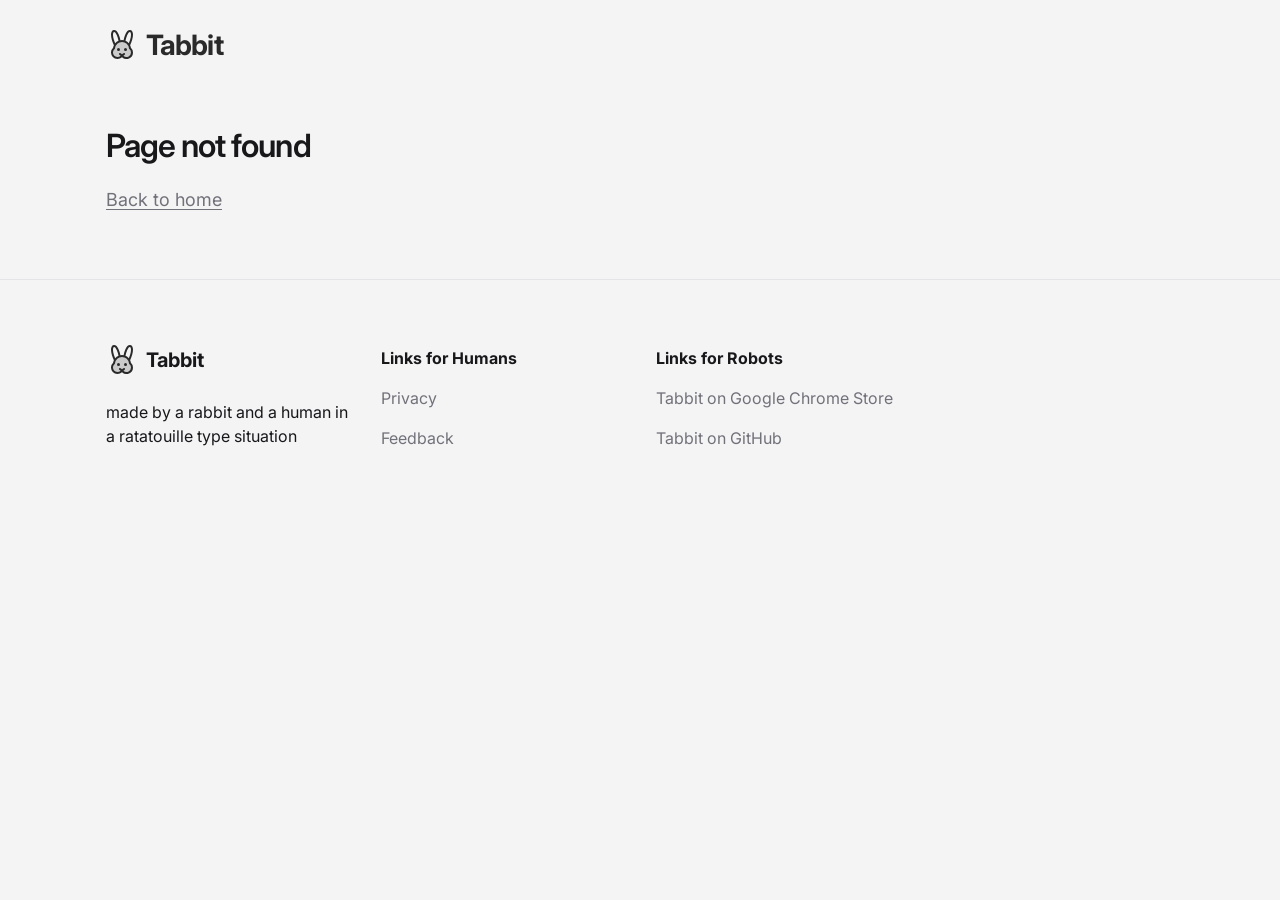
==== feedback/index.html @ 47c329fc "v0.1" ====
<!doctype html>
<html lang="en">
  <head>
    <meta charset="UTF-8" />
    <!-- Keep shell in sync with /index.html (multi-page build for static hosts). -->
    <link rel="icon" type="image/png" href="/favicon-96x96.png" sizes="96x96" />
    <link rel="icon" type="image/svg+xml" href="/favicon.svg" />
    <link rel="shortcut icon" href="/favicon.ico" />
    <link rel="apple-touch-icon" sizes="180x180" href="/apple-touch-icon.png" />
    <meta name="apple-mobile-web-app-title" content="Tabbit" />
    <link rel="manifest" href="/site.webmanifest" />
    <meta name="viewport" content="width=device-width, initial-scale=1.0" />
    <title>Tabbit: close your tabs!</title>
    <script type="module" crossorigin src="/assets/main-D46SweKE.js"></script>
    <link rel="stylesheet" crossorigin href="/assets/main-824RvTcy.css">
  </head>
  <body>
    <div id="root"></div>
  </body>
</html>
---- assets/main-824RvTcy.css ----
@import"https://fonts.googleapis.com/css2?family=Inter:wght@300;400;500;600;700&display=swap";._footer_mq14d_1{border-top:1px solid var(--border-color);padding:var(--space-16) 0 var(--space-8) 0}._container_mq14d_6{max-width:var(--max-width);margin:0 auto;padding:0 var(--space-4);display:grid;grid-template-columns:repeat(4,1fr);gap:var(--space-8);margin-bottom:var(--space-16)}._brandLogo_mq14d_16{display:flex;align-items:center;gap:var(--space-2);font-weight:700;font-size:1.25rem;margin-bottom:var(--space-6)}._logoBox_mq14d_25{width:28px;height:28px;background-color:#18181b;border-radius:6px;display:flex;align-items:center;justify-content:center}._logoInner_mq14d_35{width:12px;height:12px;background-color:#fff;border-radius:3px}._linkColumn_mq14d_42{display:flex;flex-direction:column;gap:var(--space-4)}._columnTitle_mq14d_48{color:var(--text-main);margin-top:2px}._footerLink_mq14d_53{color:var(--text-muted);text-decoration:none;transition:color .15s ease}._footerLink_mq14d_53:hover{color:var(--text-main)}@media (max-width: 768px){._container_mq14d_6{grid-template-columns:1fr}}._appWrapper_zpa0l_1{width:100%}._headerContainer_zpa0l_5{max-width:var(--max-width);margin:0 auto;padding:1.5rem var(--space-4);display:flex;align-items:center;gap:var(--space-2);font-weight:510;font-size:1.75rem;color:#2a2a2a}._headerBrand_zpa0l_17{display:flex;align-items:center;gap:var(--space-2);color:inherit;font-weight:700;letter-spacing:-.9px}._heroSection_gce7t_1{animation:_fadeIn_gce7t_1 .6s ease-out forwards;display:flex;flex-direction:column;padding-top:var(--space-12);padding-bottom:var(--space-16);margin:0 auto;max-width:1000px;padding-left:var(--space-4);padding-right:var(--space-4)}@keyframes _fadeIn_gce7t_1{0%{opacity:0;transform:translateY(10px)}to{opacity:1;transform:translateY(0)}}._titleContainer_gce7t_18{max-width:820px;margin:0}._title_gce7t_18{font-size:2.65rem;line-height:1.4;font-weight:510;margin-bottom:var(--space-6);letter-spacing:-.04em;color:#18181b;text-align:left}._inlineIconSpan_gce7t_33{display:inline-flex;vertical-align:middle;transform:translateY(-4px)}._iconSpaceRight_gce7t_39{margin-right:4px}._iconSpaceCenter_gce7t_43{margin-left:4px;margin-right:4px}._subtitle_gce7t_48{font-size:1.25rem;color:var(--text-muted);max-width:600px;margin-bottom:var(--space-8);line-height:1.6;text-align:left}._ctaContainer_gce7t_57{display:flex;flex-direction:column;align-items:flex-start;gap:var(--space-8);margin-bottom:var(--space-16)}._ctaButton_gce7t_65{padding:.875rem 1.5rem;border-radius:var(--radius-full);background-color:#414141;color:#fff;display:flex;align-items:center;justify-content:center;gap:.5rem;font-size:1rem;font-weight:500;border:none;cursor:pointer;transition:all .2s ease}._ctaButtons_gce7t_81{display:flex;flex-direction:row;align-items:center;gap:var(--space-2)}._ctaButton_gce7t_65:hover{background-color:#000;transform:translateY(-1px)}._ctaArrowBox_gce7t_93{display:flex;align-items:center;justify-content:center;background-color:#fff;color:#18181b;border-radius:50%;width:22px;height:22px}._checkmarks_gce7t_104{display:flex;align-items:center;gap:var(--space-6);font-size:.9rem;font-weight:500;color:var(--text-muted)}._checkItem_gce7t_113{display:flex;align-items:center;justify-content:center;gap:.5rem;color:#6b7280}._checkEmoji_gce7t_121{display:inline-block;font-size:1.25rem}._window_btn4b_7{width:100%;height:550px;background-color:#f8fafc;border-radius:1rem;border:1px solid var(--border-color);display:flex;flex-direction:column;overflow:hidden}._windowBody_btn4b_19{flex:1;display:flex;align-items:center;justify-content:center;background-color:#f1f5f9;overflow:hidden}._windowImage_btn4b_28{width:100%;height:100%;object-fit:cover;object-position:top;display:block}._windowPlaceholder_btn4b_36{color:var(--text-muted);font-weight:500;font-size:4rem}._browserHeader_btn4b_44{display:flex;flex-direction:row;align-items:flex-end;height:38px;background-color:#dee1e6;padding:0;overflow:hidden;flex-shrink:0}._trafficLights_btn4b_56{display:flex;align-items:center;gap:6px;padding:0 12px 8px;flex-shrink:0}._dot_btn4b_65{width:11px;height:11px;border-radius:50%}._dotRed_btn4b_71{background-color:#ff5f57}._dotYellow_btn4b_72{background-color:#ffbd2e}._dotGreen_btn4b_73{background-color:#28c840}._tabStrip_btn4b_76{display:flex;flex-direction:row;align-items:flex-end;flex:1;min-width:0;overflow:hidden}._tab_btn4b_76{min-width:0;flex:1 1 0;max-width:160px;height:30px;position:relative;border-radius:8px 8px 0 0;transition:background-color .12s ease}._tabActive_btn4b_102{background-color:#f8fafc;z-index:2}._tabInactive_btn4b_108{background-color:#c8cbd2}._tabInner_btn4b_113{display:flex;align-items:center;height:100%;padding:0 8px 0 10px;gap:5px;position:relative;overflow:hidden}._favicon_btn4b_124{display:flex;align-items:center;justify-content:center;font-size:11px;line-height:1;width:14px;height:14px;flex-shrink:0}._tabTitle_btn4b_136{font-size:11.5px;font-weight:500;color:#3c4043;white-space:nowrap;overflow:hidden;flex:1;min-width:0;-webkit-mask-image:linear-gradient(to right,black 0%,black calc(100% - 18px),transparent 100%);mask-image:linear-gradient(to right,black 0%,black calc(100% - 18px),transparent 100%)}._tabActive_btn4b_102 ._tabTitle_btn4b_136{color:#1d1d1f}._closeBtn_btn4b_165{display:flex;align-items:center;justify-content:center;flex-shrink:0;width:18px;height:18px;border-radius:50%;border:none;background:transparent;color:#6b7280;padding:0;opacity:.7}._tabActive_btn4b_102 ._closeBtn_btn4b_165{opacity:.85}._section_pvs0n_1{padding:var(--space-24) var(--space-4);max-width:var(--max-width);margin:0 auto}._headerContainer_pvs0n_7{display:flex;flex-direction:column;align-items:center;text-align:center;margin-bottom:var(--space-16)}._title_pvs0n_15{font-weight:700;font-size:2.75rem;margin-bottom:var(--space-6);letter-spacing:-.02em;color:#111827;max-width:650px;line-height:1.2}._description_pvs0n_25{color:var(--text-muted);font-size:1.25rem;max-width:600px;line-height:1.6}._grid_pvs0n_34{display:grid;grid-template-columns:repeat(4,1fr);gap:var(--space-4);margin-bottom:var(--space-8)}._featureCard_pvs0n_41{-webkit-appearance:none;-moz-appearance:none;appearance:none;border:none;background:transparent;font-family:inherit;text-align:left;cursor:pointer;padding:16px;border-radius:var(--radius-xl);border:1px solid transparent;transition:background .2s ease,border-color .2s ease,box-shadow .2s ease}._featureCard_pvs0n_41:hover{background:#fff;border-color:#e2e8f0}._featureCardActive_pvs0n_60{background:#fff;border-color:#e2e8f0;box-shadow:0 2px 8px #00000012}._iconWrapper_pvs0n_66{margin-bottom:10px}._featureTitle_pvs0n_70{font-weight:600;font-size:.95rem;margin-bottom:4px;color:#111827}._featureDescription_pvs0n_77{color:var(--text-muted);font-size:.9rem;line-height:1.55}._previewBox_pvs0n_85{position:relative;width:100%;height:520px;background-color:var(--bg-tertiary);border-radius:var(--radius-xl);border:1px solid var(--border-color);box-shadow:var(--shadow-sm);overflow:hidden}._previewImage_pvs0n_96{position:absolute;top:0;right:0;bottom:0;left:0;width:100%;height:100%;object-fit:cover;opacity:0;transition:opacity .5s ease;pointer-events:none}._previewImageActive_pvs0n_107{opacity:1}._previewPlaceholder_pvs0n_111{position:absolute;top:0;right:0;bottom:0;left:0;display:flex;align-items:center;justify-content:center;font-size:6rem;color:var(--text-muted);opacity:0;transition:opacity .5s ease;pointer-events:none}._previewPlaceholderActive_pvs0n_124{opacity:1}@media (max-width: 900px){._grid_pvs0n_34{grid-template-columns:repeat(2,1fr)}}@media (max-width: 600px){._grid_pvs0n_34{grid-template-columns:1fr}._section_pvs0n_1{padding:var(--space-12) var(--space-4)}._title_pvs0n_15{font-size:2rem}._previewBox_pvs0n_85{height:320px}}._grid_vqjj5_1{position:relative;display:grid;grid-template-columns:repeat(4,1fr);gap:8px;margin-bottom:var(--space-8)}._pill_vqjj5_11{position:absolute;top:0;left:0;width:0;height:0;background:#fff;border:1px solid #e2e8f0;border-radius:var(--radius-xl);box-shadow:0 2px 8px #00000012;pointer-events:none;z-index:0;will-change:transform,width,height;transition:transform .38s cubic-bezier(.4,0,.2,1),width .38s cubic-bezier(.4,0,.2,1),height .38s cubic-bezier(.4,0,.2,1)}._featureCard_vqjj5_33{-webkit-appearance:none;-moz-appearance:none;appearance:none;border:none;background:transparent;font-family:inherit;text-align:left;cursor:pointer;position:relative;z-index:1;padding:14px 20px;border-radius:var(--radius-xl)}._featureCardInactive_vqjj5_46 ._iconWrapper_vqjj5_46{filter:grayscale(1) opacity(.45);transition:filter .35s ease}._featureCardInactive_vqjj5_46 ._featureTitle_vqjj5_51{color:var(--text-muted);transition:color .35s ease}._featureCardInactive_vqjj5_46 ._featureDescription_vqjj5_56{opacity:.7;transition:opacity .35s ease}._iconWrapper_vqjj5_46{margin-bottom:6px}._featureTitle_vqjj5_51{font-weight:600;font-size:.95rem;margin-bottom:4px;color:#111827}._featureDescription_vqjj5_56{color:var(--text-muted);font-size:.875rem;line-height:1.55}@media (max-width: 900px){._grid_vqjj5_1{grid-template-columns:repeat(2,1fr)}}@media (max-width: 600px){._grid_vqjj5_1{grid-template-columns:1fr}}._article_1jmck_1{max-width:var(--max-width);margin:0 auto;padding:var(--space-8) var(--space-4) var(--space-16)}._title_1jmck_7{font-size:2rem;font-weight:600;letter-spacing:-.03em;color:var(--text-main);margin-bottom:var(--space-4)}._lead_1jmck_15{font-size:1.125rem;color:var(--text-muted);line-height:1.6}._lead_1jmck_15 a{text-decoration:underline;text-underline-offset:3px}._lead_1jmck_15 a:hover{color:var(--text-main)}._meta_1jmck_30{font-size:.9375rem;color:var(--text-muted);margin-bottom:var(--space-8)}._intro_1jmck_36{font-size:1.125rem;line-height:1.65;color:var(--text-main);margin-bottom:var(--space-8)}._sectionTitle_1jmck_43{font-size:1.375rem;font-weight:600;letter-spacing:-.02em;color:var(--text-main);margin-top:var(--space-8);margin-bottom:var(--space-4)}._subsectionTitle_1jmck_52{font-size:1.0625rem;font-weight:600;margin-top:var(--space-6);margin-bottom:var(--space-3);color:var(--text-main)}._body_1jmck_60{font-size:1rem;line-height:1.65;color:var(--text-main);margin-bottom:var(--space-4)}._list_1jmck_67{margin:0 0 var(--space-6) 0;padding-left:1.5rem;list-style:disc;color:var(--text-main);line-height:1.65}._list_1jmck_67 li{margin-bottom:var(--space-2)}._list_1jmck_67 li:last-child{margin-bottom:0}._tableWrapper_1jmck_83{overflow-x:auto;margin-bottom:var(--space-6);border-radius:var(--radius-md);border:1px solid var(--border-color)}._table_1jmck_83{width:100%;border-collapse:collapse;font-size:.9375rem;line-height:1.5}._table_1jmck_83 th,._table_1jmck_83 td{padding:var(--space-3) var(--space-4);text-align:left;vertical-align:top;border-bottom:1px solid var(--border-color)}._table_1jmck_83 tbody tr:last-child td{border-bottom:none}._table_1jmck_83 th{background:var(--bg-secondary);font-weight:600;color:var(--text-main)}._table_1jmck_83 td{color:var(--text-main)}._table_1jmck_83 td:first-child{font-family:ui-monospace,SFMono-Regular,Menlo,Monaco,Consolas,monospace;font-size:.875rem;white-space:nowrap}._inlineLink_1jmck_125{color:var(--brand-blue);text-decoration:underline;text-underline-offset:3px}._inlineLink_1jmck_125:hover{color:var(--text-main)}._form_7bo6b_1{margin-top:var(--space-8);max-width:600px}._formGroup_7bo6b_6{margin-bottom:var(--space-6);display:flex;flex-direction:column}._label_7bo6b_12{font-size:1.125rem;font-weight:500;color:var(--text-main);margin-bottom:var(--space-3)}._input_7bo6b_19,._textarea_7bo6b_20{width:100%;padding:var(--space-3) var(--space-4);font-family:inherit;font-size:1rem;line-height:1.5;color:var(--text-main);background-color:var(--surface);border:1px solid var(--border-color);border-radius:var(--radius-md);transition:border-color .2s,box-shadow .2s}._textarea_7bo6b_20{resize:vertical}._input_7bo6b_19:focus,._textarea_7bo6b_20:focus{outline:none;border-color:var(--brand-blue, #0A84FF);box-shadow:0 0 0 3px #0a84ff26}._input_7bo6b_19::placeholder,._textarea_7bo6b_20::placeholder{color:var(--text-muted)}._submitButton_7bo6b_49{display:inline-block;padding:var(--space-3) var(--space-6);font-family:inherit;font-size:1rem;font-weight:600;color:#fff;background-color:var(--brand-blue, #007aff);border:none;border-radius:var(--radius-md);cursor:pointer;transition:background-color .2s,transform .1s}._submitButton_7bo6b_49:hover{background-color:var(--brand-blue-hover, #005bb5)}._submitButton_7bo6b_49:active{transform:scale(.98)}._emailNote_7bo6b_71{font-size:.875rem;color:var(--text-muted);margin:0 0 16px}:root{--bg-primary: #ffffff;--bg-secondary: #fafafa;--bg-tertiary: #f4f4f5;--text-main: #18181b;--text-muted: #71717a;--text-light: #a1a1aa;--brand-purple: #7c3aed;--brand-purple-dark: #6d28d9;--brand-purple-light: #ede9fe;--brand-red: #ef4444;--brand-red-light: #fee2e2;--brand-green: #10b981;--brand-green-light: #d1fae5;--brand-blue: #3b82f6;--brand-blue-light: #dbeafe;--brand-yellow: #f59e0b;--border-color: #e4e4e7;--font-family: "Inter", -apple-system, BlinkMacSystemFont, "Segoe UI", Roboto, Helvetica, Arial, sans-serif;--space-1: .25rem;--space-2: .5rem;--space-3: .75rem;--space-4: 1rem;--space-6: 1.5rem;--space-8: 2rem;--space-12: 3rem;--space-16: 4rem;--space-24: 6rem;--space-32: 8rem;--max-width: 1100px;--shadow-sm: 0 1px 2px 0 rgb(0 0 0 / .05);--shadow-md: 0 4px 6px -1px rgb(0 0 0 / .1), 0 2px 4px -2px rgb(0 0 0 / .1);--shadow-lg: 0 10px 15px -3px rgb(0 0 0 / .1), 0 4px 6px -4px rgb(0 0 0 / .1);--shadow-card: 0 20px 40px -15px rgba(0,0,0,.05);--radius-sm: .375rem;--radius-md: .5rem;--radius-lg: .75rem;--radius-xl: 1rem;--radius-2xl: 1.5rem;--radius-full: 9999px}*{margin:0;padding:0;box-sizing:border-box}body{font-family:var(--font-family);background-color:var(--bg-tertiary);color:var(--text-main);line-height:1.5;-webkit-font-smoothing:antialiased}a{color:inherit;text-decoration:none}ul{list-style:none}button{cursor:pointer;border:none;background:none;font-family:inherit}img{max-width:100%;height:auto;display:block}
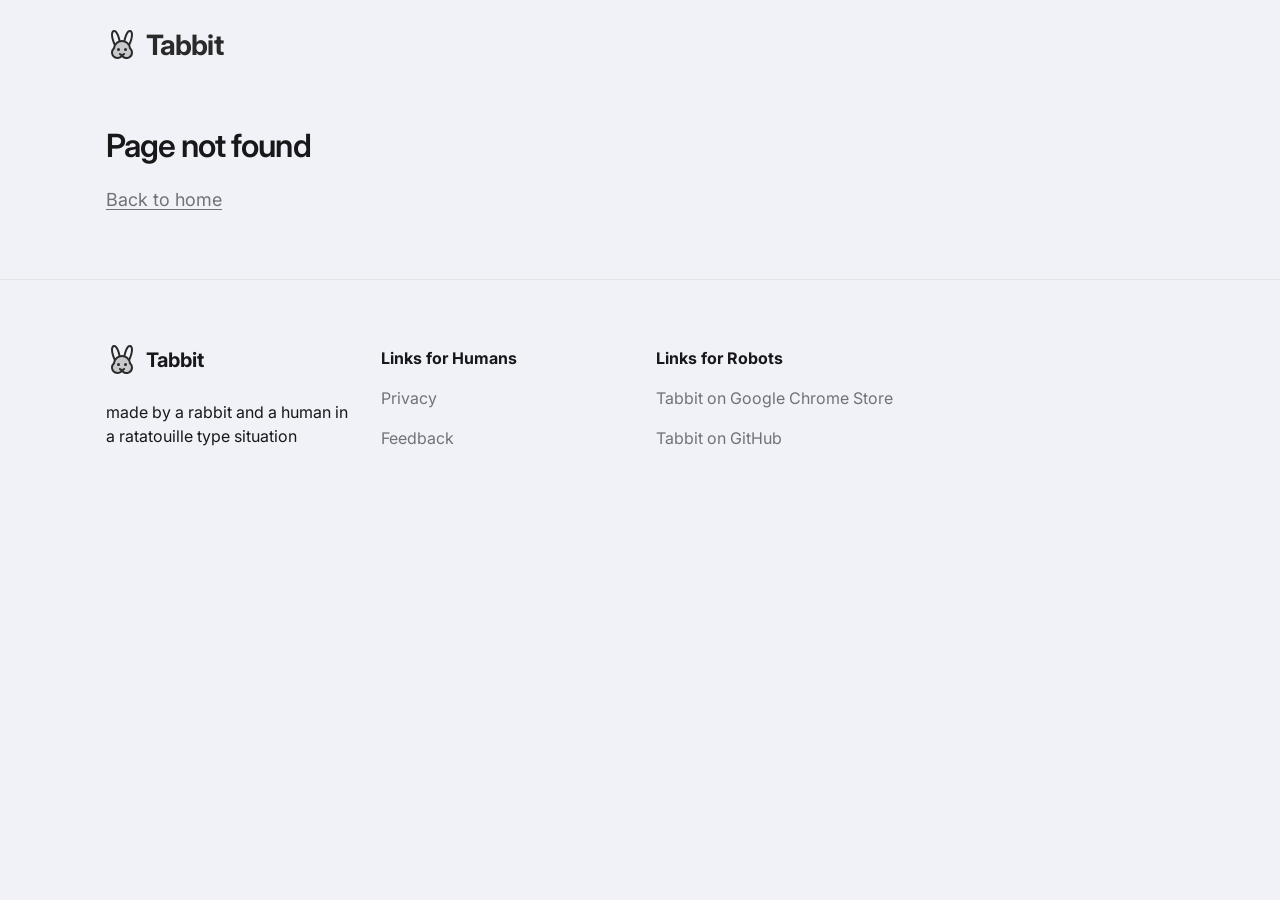
==== commit 4db81e11: "v0.1" ====
--- a/feedback/index.html
+++ b/feedback/index.html
@@ -11,8 +11,8 @@
     <link rel="manifest" href="/site.webmanifest" />
     <meta name="viewport" content="width=device-width, initial-scale=1.0" />
     <title>Tabbit: close your tabs!</title>
-    <script type="module" crossorigin src="/assets/main-D46SweKE.js"></script>
-    <link rel="stylesheet" crossorigin href="/assets/main-824RvTcy.css">
+    <script type="module" crossorigin src="/assets/main-BypUU6La.js"></script>
+    <link rel="stylesheet" crossorigin href="/assets/main-PTvUQFbD.css">
   </head>
   <body>
     <div id="root"></div>
--- a/assets/main-PTvUQFbD.css
+++ b/assets/main-PTvUQFbD.css
@@ -0,0 +1 @@
+@import"https://fonts.googleapis.com/css2?family=Inter:wght@300;400;500;600;700&display=swap";._footer_mq14d_1{border-top:1px solid var(--border-color);padding:var(--space-16) 0 var(--space-8) 0}._container_mq14d_6{max-width:var(--max-width);margin:0 auto;padding:0 var(--space-4);display:grid;grid-template-columns:repeat(4,1fr);gap:var(--space-8);margin-bottom:var(--space-16)}._brandLogo_mq14d_16{display:flex;align-items:center;gap:var(--space-2);font-weight:700;font-size:1.25rem;margin-bottom:var(--space-6)}._logoBox_mq14d_25{width:28px;height:28px;background-color:#18181b;border-radius:6px;display:flex;align-items:center;justify-content:center}._logoInner_mq14d_35{width:12px;height:12px;background-color:#fff;border-radius:3px}._linkColumn_mq14d_42{display:flex;flex-direction:column;gap:var(--space-4)}._columnTitle_mq14d_48{color:var(--text-main);margin-top:2px}._footerLink_mq14d_53{color:var(--text-muted);text-decoration:none;transition:color .15s ease}._footerLink_mq14d_53:hover{color:var(--text-main)}@media (max-width: 768px){._container_mq14d_6{grid-template-columns:1fr}}._appWrapper_zpa0l_1{width:100%}._headerContainer_zpa0l_5{max-width:var(--max-width);margin:0 auto;padding:1.5rem var(--space-4);display:flex;align-items:center;gap:var(--space-2);font-weight:510;font-size:1.75rem;color:#2a2a2a}._headerBrand_zpa0l_17{display:flex;align-items:center;gap:var(--space-2);color:inherit;font-weight:700;letter-spacing:-.9px}._heroSection_dekqv_1{animation:_fadeIn_dekqv_1 .6s ease-out forwards;display:flex;flex-direction:column;padding-top:var(--space-12);padding-bottom:var(--space-16);margin:0 auto;max-width:1000px;padding-left:var(--space-4);padding-right:var(--space-4)}@keyframes _fadeIn_dekqv_1{0%{opacity:0;transform:translateY(10px)}to{opacity:1;transform:translateY(0)}}._titleContainer_dekqv_18{max-width:820px;margin:0}._title_dekqv_18{font-size:2.65rem;line-height:1.4;font-weight:510;margin-bottom:var(--space-6);letter-spacing:-.04em;color:#18181b;text-align:left}._inlineIconSpan_dekqv_33{display:inline-flex;vertical-align:middle;transform:translateY(-4px)}._iconSpaceRight_dekqv_39{margin-right:4px}._iconSpaceCenter_dekqv_43{margin-left:4px;margin-right:4px}._subtitle_dekqv_48{font-size:1.25rem;color:var(--text-muted);max-width:600px;margin-bottom:var(--space-8);line-height:1.6;text-align:left}._ctaContainer_dekqv_57{display:flex;flex-direction:column;align-items:flex-start;gap:var(--space-8);margin-bottom:var(--space-16)}._ctaButton_dekqv_65{padding:.875rem 1.5rem;border-radius:var(--radius-full);background-color:#414141;color:#fff;display:flex;align-items:center;justify-content:center;gap:.5rem;font-size:1rem;font-weight:500;border:none;cursor:pointer;transition:all .2s ease}._ctaButtons_dekqv_81{display:flex;flex-direction:row;align-items:center;gap:var(--space-2)}._ctaButton_dekqv_65:hover{background-color:#000;transform:translateY(-1px)}._ctaArrowBox_dekqv_93{display:flex;align-items:center;justify-content:center;background-color:#fff;color:#18181b;border-radius:50%;width:22px;height:22px}._checkmarks_dekqv_104{display:flex;align-items:center;gap:var(--space-6);font-size:.9rem;font-weight:500;color:var(--text-muted)}._checkItem_dekqv_113{display:flex;align-items:center;justify-content:center;gap:.5rem;color:#6b7280;white-space:nowrap;transition:max-width .28s ease}._checkItemLink_dekqv_123{display:flex;align-items:center;justify-content:center;gap:.5rem;color:#6b7280;text-decoration:none;cursor:pointer;white-space:nowrap;transition:max-width .28s ease}._checkText_dekqv_135{transition:color .28s ease}._checkItemLink_dekqv_123:hover ._checkText_dekqv_135{color:var(--check-hover-color)}._checkEmoji_dekqv_143{display:inline-block;font-size:1.25rem}._window_12am4_7{width:100%;height:auto;background-color:#f8fafc;border-radius:1rem;border:1px solid var(--border-color);display:flex;flex-direction:column;overflow:hidden}._windowBody_12am4_19{flex:1;display:flex;align-items:center;justify-content:center;background-color:#f1f5f9;overflow:hidden;aspect-ratio:2782 / 1492}._windowImage_12am4_29{width:100%;height:100%;object-fit:cover;object-position:top;display:block}._windowPlaceholder_12am4_37{color:var(--text-muted);font-weight:500;font-size:4rem}._browserHeader_12am4_45{display:flex;flex-direction:row;align-items:flex-end;height:38px;background-color:#dee1e6;padding:0;overflow:hidden;flex-shrink:0}._trafficLights_12am4_57{display:flex;align-items:center;gap:6px;padding:0 12px 8px;flex-shrink:0}._dot_12am4_66{width:11px;height:11px;border-radius:50%}._dotRed_12am4_72{background-color:#ff5f57}._dotYellow_12am4_73{background-color:#ffbd2e}._dotGreen_12am4_74{background-color:#28c840}._tabStrip_12am4_77{display:flex;flex-direction:row;align-items:flex-end;flex:1;min-width:0;overflow:hidden}._tab_12am4_77{min-width:0;flex:1 1 0;max-width:160px;height:30px;position:relative;border-radius:8px 8px 0 0;transition:background-color .12s ease}._tabActive_12am4_103{background-color:#f8fafc;z-index:2}._tabInactive_12am4_109{background-color:#c8cbd2}._tabInner_12am4_114{display:flex;align-items:center;height:100%;padding:0 8px 0 10px;gap:5px;position:relative;overflow:hidden}._favicon_12am4_125{display:flex;align-items:center;justify-content:center;font-size:11px;line-height:1;width:14px;height:14px;flex-shrink:0}._tabTitle_12am4_137{font-size:11.5px;font-weight:500;color:#3c4043;white-space:nowrap;overflow:hidden;flex:1;min-width:0;-webkit-mask-image:linear-gradient(to right,black 0%,black calc(100% - 18px),transparent 100%);mask-image:linear-gradient(to right,black 0%,black calc(100% - 18px),transparent 100%)}._tabActive_12am4_103 ._tabTitle_12am4_137{color:#1d1d1f}._closeBtn_12am4_166{display:flex;align-items:center;justify-content:center;flex-shrink:0;width:18px;height:18px;border-radius:50%;border:none;background:transparent;color:#6b7280;padding:0;opacity:.7}._tabActive_12am4_103 ._closeBtn_12am4_166{opacity:.85}._section_1x9d5_1{padding:var(--space-24) var(--space-4);max-width:var(--max-width);margin:0 auto}._headerContainer_1x9d5_7{display:flex;flex-direction:column;align-items:center;text-align:center;margin-bottom:var(--space-16)}._title_1x9d5_15{font-weight:700;font-size:2.75rem;margin-bottom:var(--space-6);letter-spacing:-.02em;color:#111827;max-width:650px;line-height:1.2}._description_1x9d5_25{color:var(--text-muted);font-size:1.25rem;max-width:600px;line-height:1.6}._grid_1x9d5_34{display:grid;grid-template-columns:repeat(4,1fr);gap:var(--space-4);margin-bottom:var(--space-8)}._featureCard_1x9d5_41{-webkit-appearance:none;-moz-appearance:none;appearance:none;border:none;background:transparent;font-family:inherit;text-align:left;cursor:pointer;padding:16px;border-radius:var(--radius-xl);border:1px solid transparent;transition:background .2s ease,border-color .2s ease,box-shadow .2s ease}._featureCard_1x9d5_41:hover{background:#fff;border-color:#e2e8f0}._featureCardActive_1x9d5_60{background:#fff;border-color:#e2e8f0;box-shadow:0 2px 8px #00000012}._iconWrapper_1x9d5_66{margin-bottom:10px}._featureTitle_1x9d5_70{font-weight:600;font-size:.95rem;margin-bottom:4px;color:#111827}._featureDescription_1x9d5_77{color:var(--text-muted);font-size:.9rem;line-height:1.55}._previewBox_1x9d5_85{position:relative;width:100%;aspect-ratio:2782 / 1492;height:auto;background-color:var(--bg-tertiary);border-radius:var(--radius-xl);border:1px solid var(--border-color);box-shadow:var(--shadow-sm);overflow:hidden}@keyframes _activeZoom_1x9d5_1{0%{transform:scale(1)}10%{transform:scale(1)}35%{transform:scale(var(--zoom-scale, 1.15))}85%{transform:scale(var(--zoom-scale, 1.15))}96%{transform:scale(1)}to{transform:scale(1)}}._previewImage_1x9d5_106{position:absolute;top:0;right:0;bottom:0;left:0;width:100%;height:100%;object-fit:cover;opacity:0;transition:opacity .5s ease;pointer-events:none;transform-origin:var(--zoom-origin-x, 50%) var(--zoom-origin-y, 50%);will-change:transform,opacity}._previewImageActive_1x9d5_119{opacity:1;animation:_activeZoom_1x9d5_1 var(--cycle-duration, 4.5s) cubic-bezier(.4,0,.2,1) forwards;z-index:1}._previewPlaceholder_1x9d5_125{position:absolute;top:0;right:0;bottom:0;left:0;display:flex;align-items:center;justify-content:center;font-size:6rem;color:var(--text-muted);opacity:0;transition:opacity .5s ease;pointer-events:none}._previewPlaceholderActive_1x9d5_138{opacity:1}@media (max-width: 900px){._grid_1x9d5_34{grid-template-columns:repeat(2,1fr)}}@media (max-width: 600px){._grid_1x9d5_34{grid-template-columns:1fr}._section_1x9d5_1{padding:var(--space-12) var(--space-4)}._title_1x9d5_15{font-size:2rem}}._grid_vqjj5_1{position:relative;display:grid;grid-template-columns:repeat(4,1fr);gap:8px;margin-bottom:var(--space-8)}._pill_vqjj5_11{position:absolute;top:0;left:0;width:0;height:0;background:#fff;border:1px solid #e2e8f0;border-radius:var(--radius-xl);box-shadow:0 2px 8px #00000012;pointer-events:none;z-index:0;will-change:transform,width,height;transition:transform .38s cubic-bezier(.4,0,.2,1),width .38s cubic-bezier(.4,0,.2,1),height .38s cubic-bezier(.4,0,.2,1)}._featureCard_vqjj5_33{-webkit-appearance:none;-moz-appearance:none;appearance:none;border:none;background:transparent;font-family:inherit;text-align:left;cursor:pointer;position:relative;z-index:1;padding:14px 20px;border-radius:var(--radius-xl)}._featureCardInactive_vqjj5_46 ._iconWrapper_vqjj5_46{filter:grayscale(1) opacity(.45);transition:filter .35s ease}._featureCardInactive_vqjj5_46 ._featureTitle_vqjj5_51{color:var(--text-muted);transition:color .35s ease}._featureCardInactive_vqjj5_46 ._featureDescription_vqjj5_56{opacity:.7;transition:opacity .35s ease}._iconWrapper_vqjj5_46{margin-bottom:6px}._featureTitle_vqjj5_51{font-weight:600;font-size:.95rem;margin-bottom:4px;color:#111827}._featureDescription_vqjj5_56{color:var(--text-muted);font-size:.875rem;line-height:1.55}@media (max-width: 900px){._grid_vqjj5_1{grid-template-columns:repeat(2,1fr)}}@media (max-width: 600px){._grid_vqjj5_1{grid-template-columns:1fr}}._article_1jmck_1{max-width:var(--max-width);margin:0 auto;padding:var(--space-8) var(--space-4) var(--space-16)}._title_1jmck_7{font-size:2rem;font-weight:600;letter-spacing:-.03em;color:var(--text-main);margin-bottom:var(--space-4)}._lead_1jmck_15{font-size:1.125rem;color:var(--text-muted);line-height:1.6}._lead_1jmck_15 a{text-decoration:underline;text-underline-offset:3px}._lead_1jmck_15 a:hover{color:var(--text-main)}._meta_1jmck_30{font-size:.9375rem;color:var(--text-muted);margin-bottom:var(--space-8)}._intro_1jmck_36{font-size:1.125rem;line-height:1.65;color:var(--text-main);margin-bottom:var(--space-8)}._sectionTitle_1jmck_43{font-size:1.375rem;font-weight:600;letter-spacing:-.02em;color:var(--text-main);margin-top:var(--space-8);margin-bottom:var(--space-4)}._subsectionTitle_1jmck_52{font-size:1.0625rem;font-weight:600;margin-top:var(--space-6);margin-bottom:var(--space-3);color:var(--text-main)}._body_1jmck_60{font-size:1rem;line-height:1.65;color:var(--text-main);margin-bottom:var(--space-4)}._list_1jmck_67{margin:0 0 var(--space-6) 0;padding-left:1.5rem;list-style:disc;color:var(--text-main);line-height:1.65}._list_1jmck_67 li{margin-bottom:var(--space-2)}._list_1jmck_67 li:last-child{margin-bottom:0}._tableWrapper_1jmck_83{overflow-x:auto;margin-bottom:var(--space-6);border-radius:var(--radius-md);border:1px solid var(--border-color)}._table_1jmck_83{width:100%;border-collapse:collapse;font-size:.9375rem;line-height:1.5}._table_1jmck_83 th,._table_1jmck_83 td{padding:var(--space-3) var(--space-4);text-align:left;vertical-align:top;border-bottom:1px solid var(--border-color)}._table_1jmck_83 tbody tr:last-child td{border-bottom:none}._table_1jmck_83 th{background:var(--bg-secondary);font-weight:600;color:var(--text-main)}._table_1jmck_83 td{color:var(--text-main)}._table_1jmck_83 td:first-child{font-family:ui-monospace,SFMono-Regular,Menlo,Monaco,Consolas,monospace;font-size:.875rem;white-space:nowrap}._inlineLink_1jmck_125{color:var(--brand-blue);text-decoration:underline;text-underline-offset:3px}._inlineLink_1jmck_125:hover{color:var(--text-main)}._form_7bo6b_1{margin-top:var(--space-8);max-width:600px}._formGroup_7bo6b_6{margin-bottom:var(--space-6);display:flex;flex-direction:column}._label_7bo6b_12{font-size:1.125rem;font-weight:500;color:var(--text-main);margin-bottom:var(--space-3)}._input_7bo6b_19,._textarea_7bo6b_20{width:100%;padding:var(--space-3) var(--space-4);font-family:inherit;font-size:1rem;line-height:1.5;color:var(--text-main);background-color:var(--surface);border:1px solid var(--border-color);border-radius:var(--radius-md);transition:border-color .2s,box-shadow .2s}._textarea_7bo6b_20{resize:vertical}._input_7bo6b_19:focus,._textarea_7bo6b_20:focus{outline:none;border-color:var(--brand-blue, #0A84FF);box-shadow:0 0 0 3px #0a84ff26}._input_7bo6b_19::placeholder,._textarea_7bo6b_20::placeholder{color:var(--text-muted)}._submitButton_7bo6b_49{display:inline-block;padding:var(--space-3) var(--space-6);font-family:inherit;font-size:1rem;font-weight:600;color:#fff;background-color:var(--brand-blue, #007aff);border:none;border-radius:var(--radius-md);cursor:pointer;transition:background-color .2s,transform .1s}._submitButton_7bo6b_49:hover{background-color:var(--brand-blue-hover, #005bb5)}._submitButton_7bo6b_49:active{transform:scale(.98)}._emailNote_7bo6b_71{font-size:.875rem;color:var(--text-muted);margin:0 0 16px}:root{--bg-primary: #ffffff;--bg-secondary: #fafafa;--bg-tertiary: #F1F2F7;--text-main: #18181b;--text-muted: #71717a;--text-light: #a1a1aa;--brand-purple: #7c3aed;--brand-purple-dark: #6d28d9;--brand-purple-light: #ede9fe;--brand-red: #ef4444;--brand-red-light: #fee2e2;--brand-green: #10b981;--brand-green-light: #d1fae5;--brand-blue: #3b82f6;--brand-blue-light: #dbeafe;--brand-yellow: #f59e0b;--border-color: #e4e4e7;--font-family: "Inter", -apple-system, BlinkMacSystemFont, "Segoe UI", Roboto, Helvetica, Arial, sans-serif;--space-1: .25rem;--space-2: .5rem;--space-3: .75rem;--space-4: 1rem;--space-6: 1.5rem;--space-8: 2rem;--space-12: 3rem;--space-16: 4rem;--space-24: 6rem;--space-32: 8rem;--max-width: 1100px;--shadow-sm: 0 1px 2px 0 rgb(0 0 0 / .05);--shadow-md: 0 4px 6px -1px rgb(0 0 0 / .1), 0 2px 4px -2px rgb(0 0 0 / .1);--shadow-lg: 0 10px 15px -3px rgb(0 0 0 / .1), 0 4px 6px -4px rgb(0 0 0 / .1);--shadow-card: 0 20px 40px -15px rgba(0,0,0,.05);--radius-sm: .375rem;--radius-md: .5rem;--radius-lg: .75rem;--radius-xl: 1rem;--radius-2xl: 1.5rem;--radius-full: 9999px}*{margin:0;padding:0;box-sizing:border-box}body{font-family:var(--font-family);background-color:var(--bg-tertiary);color:var(--text-main);line-height:1.5;-webkit-font-smoothing:antialiased}a{color:inherit;text-decoration:none}ul{list-style:none}button{cursor:pointer;border:none;background:none;font-family:inherit}img{max-width:100%;height:auto;display:block}
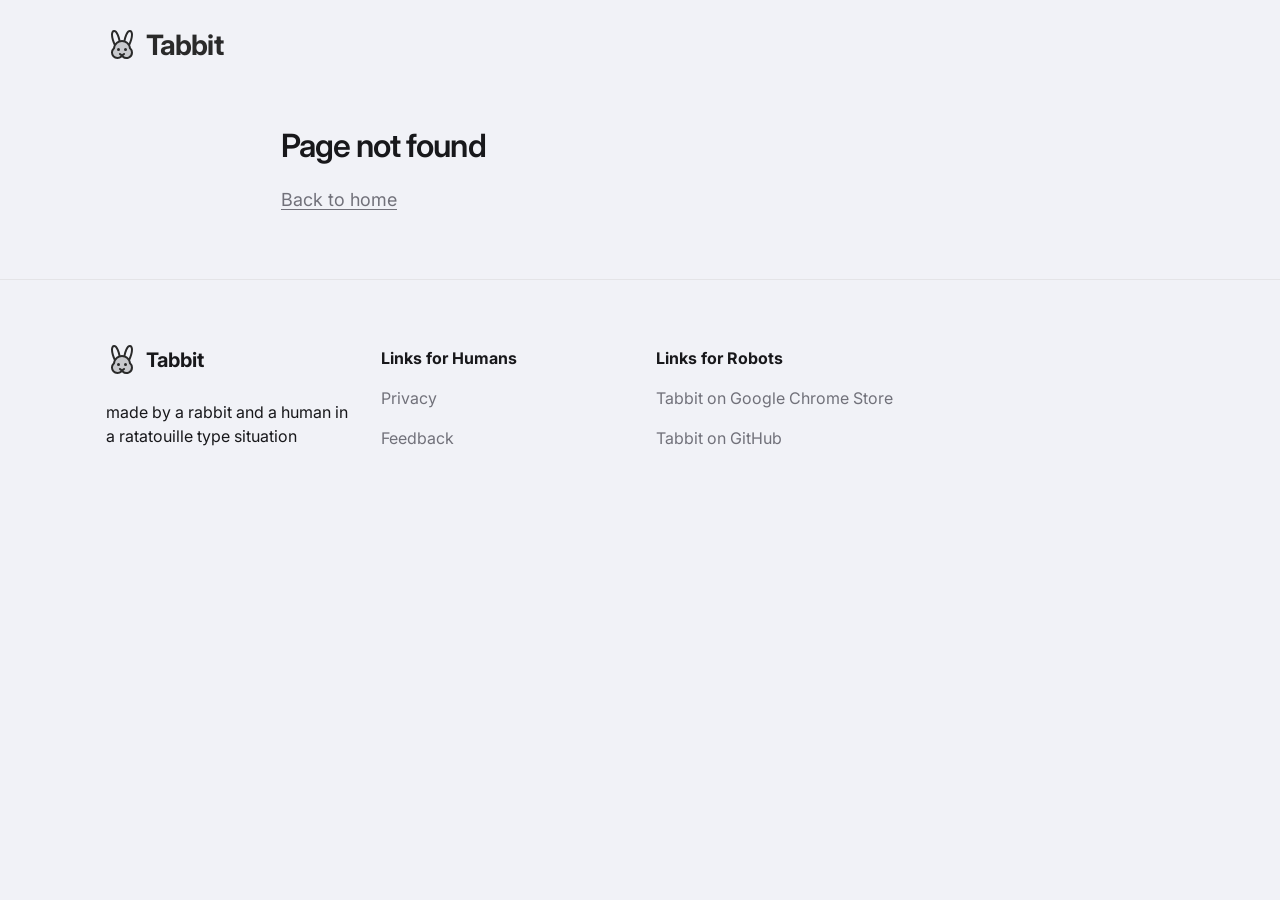
==== commit 18865b0f: "v0.1" ====
--- a/feedback/index.html
+++ b/feedback/index.html
@@ -11,8 +11,8 @@
     <link rel="manifest" href="/site.webmanifest" />
     <meta name="viewport" content="width=device-width, initial-scale=1.0" />
     <title>Tabbit: close your tabs!</title>
-    <script type="module" crossorigin src="/assets/main-BypUU6La.js"></script>
-    <link rel="stylesheet" crossorigin href="/assets/main-PTvUQFbD.css">
+    <script type="module" crossorigin src="/assets/main-CG3a8S1l.js"></script>
+    <link rel="stylesheet" crossorigin href="/assets/main-De6lU8tE.css">
   </head>
   <body>
     <div id="root"></div>
--- a/assets/main-De6lU8tE.css
+++ b/assets/main-De6lU8tE.css
@@ -0,0 +1 @@
+@import"https://fonts.googleapis.com/css2?family=Inter:wght@300;400;500;600;700&display=swap";._footer_mq14d_1{border-top:1px solid var(--border-color);padding:var(--space-16) 0 var(--space-8) 0}._container_mq14d_6{max-width:var(--max-width);margin:0 auto;padding:0 var(--space-4);display:grid;grid-template-columns:repeat(4,1fr);gap:var(--space-8);margin-bottom:var(--space-16)}._brandLogo_mq14d_16{display:flex;align-items:center;gap:var(--space-2);font-weight:700;font-size:1.25rem;margin-bottom:var(--space-6)}._logoBox_mq14d_25{width:28px;height:28px;background-color:#18181b;border-radius:6px;display:flex;align-items:center;justify-content:center}._logoInner_mq14d_35{width:12px;height:12px;background-color:#fff;border-radius:3px}._linkColumn_mq14d_42{display:flex;flex-direction:column;gap:var(--space-4)}._columnTitle_mq14d_48{color:var(--text-main);margin-top:2px}._footerLink_mq14d_53{color:var(--text-muted);text-decoration:none;transition:color .15s ease}._footerLink_mq14d_53:hover{color:var(--text-main)}@media (max-width: 768px){._container_mq14d_6{grid-template-columns:1fr}}._appWrapper_zpa0l_1{width:100%}._headerContainer_zpa0l_5{max-width:var(--max-width);margin:0 auto;padding:1.5rem var(--space-4);display:flex;align-items:center;gap:var(--space-2);font-weight:510;font-size:1.75rem;color:#2a2a2a}._headerBrand_zpa0l_17{display:flex;align-items:center;gap:var(--space-2);color:inherit;font-weight:700;letter-spacing:-.9px}._heroSection_dekqv_1{animation:_fadeIn_dekqv_1 .6s ease-out forwards;display:flex;flex-direction:column;padding-top:var(--space-12);padding-bottom:var(--space-16);margin:0 auto;max-width:1000px;padding-left:var(--space-4);padding-right:var(--space-4)}@keyframes _fadeIn_dekqv_1{0%{opacity:0;transform:translateY(10px)}to{opacity:1;transform:translateY(0)}}._titleContainer_dekqv_18{max-width:820px;margin:0}._title_dekqv_18{font-size:2.65rem;line-height:1.4;font-weight:510;margin-bottom:var(--space-6);letter-spacing:-.04em;color:#18181b;text-align:left}._inlineIconSpan_dekqv_33{display:inline-flex;vertical-align:middle;transform:translateY(-4px)}._iconSpaceRight_dekqv_39{margin-right:4px}._iconSpaceCenter_dekqv_43{margin-left:4px;margin-right:4px}._subtitle_dekqv_48{font-size:1.25rem;color:var(--text-muted);max-width:600px;margin-bottom:var(--space-8);line-height:1.6;text-align:left}._ctaContainer_dekqv_57{display:flex;flex-direction:column;align-items:flex-start;gap:var(--space-8);margin-bottom:var(--space-16)}._ctaButton_dekqv_65{padding:.875rem 1.5rem;border-radius:var(--radius-full);background-color:#414141;color:#fff;display:flex;align-items:center;justify-content:center;gap:.5rem;font-size:1rem;font-weight:500;border:none;cursor:pointer;transition:all .2s ease}._ctaButtons_dekqv_81{display:flex;flex-direction:row;align-items:center;gap:var(--space-2)}._ctaButton_dekqv_65:hover{background-color:#000;transform:translateY(-1px)}._ctaArrowBox_dekqv_93{display:flex;align-items:center;justify-content:center;background-color:#fff;color:#18181b;border-radius:50%;width:22px;height:22px}._checkmarks_dekqv_104{display:flex;align-items:center;gap:var(--space-6);font-size:.9rem;font-weight:500;color:var(--text-muted)}._checkItem_dekqv_113{display:flex;align-items:center;justify-content:center;gap:.5rem;color:#6b7280;white-space:nowrap;transition:max-width .28s ease}._checkItemLink_dekqv_123{display:flex;align-items:center;justify-content:center;gap:.5rem;color:#6b7280;text-decoration:none;cursor:pointer;white-space:nowrap;transition:max-width .28s ease}._checkText_dekqv_135{transition:color .28s ease}._checkItemLink_dekqv_123:hover ._checkText_dekqv_135{color:var(--check-hover-color)}._checkEmoji_dekqv_143{display:inline-block;font-size:1.25rem}._window_12am4_7{width:100%;height:auto;background-color:#f8fafc;border-radius:1rem;border:1px solid var(--border-color);display:flex;flex-direction:column;overflow:hidden}._windowBody_12am4_19{flex:1;display:flex;align-items:center;justify-content:center;background-color:#f1f5f9;overflow:hidden;aspect-ratio:2782 / 1492}._windowImage_12am4_29{width:100%;height:100%;object-fit:cover;object-position:top;display:block}._windowPlaceholder_12am4_37{color:var(--text-muted);font-weight:500;font-size:4rem}._browserHeader_12am4_45{display:flex;flex-direction:row;align-items:flex-end;height:38px;background-color:#dee1e6;padding:0;overflow:hidden;flex-shrink:0}._trafficLights_12am4_57{display:flex;align-items:center;gap:6px;padding:0 12px 8px;flex-shrink:0}._dot_12am4_66{width:11px;height:11px;border-radius:50%}._dotRed_12am4_72{background-color:#ff5f57}._dotYellow_12am4_73{background-color:#ffbd2e}._dotGreen_12am4_74{background-color:#28c840}._tabStrip_12am4_77{display:flex;flex-direction:row;align-items:flex-end;flex:1;min-width:0;overflow:hidden}._tab_12am4_77{min-width:0;flex:1 1 0;max-width:160px;height:30px;position:relative;border-radius:8px 8px 0 0;transition:background-color .12s ease}._tabActive_12am4_103{background-color:#f8fafc;z-index:2}._tabInactive_12am4_109{background-color:#c8cbd2}._tabInner_12am4_114{display:flex;align-items:center;height:100%;padding:0 8px 0 10px;gap:5px;position:relative;overflow:hidden}._favicon_12am4_125{display:flex;align-items:center;justify-content:center;font-size:11px;line-height:1;width:14px;height:14px;flex-shrink:0}._tabTitle_12am4_137{font-size:11.5px;font-weight:500;color:#3c4043;white-space:nowrap;overflow:hidden;flex:1;min-width:0;-webkit-mask-image:linear-gradient(to right,black 0%,black calc(100% - 18px),transparent 100%);mask-image:linear-gradient(to right,black 0%,black calc(100% - 18px),transparent 100%)}._tabActive_12am4_103 ._tabTitle_12am4_137{color:#1d1d1f}._closeBtn_12am4_166{display:flex;align-items:center;justify-content:center;flex-shrink:0;width:18px;height:18px;border-radius:50%;border:none;background:transparent;color:#6b7280;padding:0;opacity:.7}._tabActive_12am4_103 ._closeBtn_12am4_166{opacity:.85}._section_1x9d5_1{padding:var(--space-24) var(--space-4);max-width:var(--max-width);margin:0 auto}._headerContainer_1x9d5_7{display:flex;flex-direction:column;align-items:center;text-align:center;margin-bottom:var(--space-16)}._title_1x9d5_15{font-weight:700;font-size:2.75rem;margin-bottom:var(--space-6);letter-spacing:-.02em;color:#111827;max-width:650px;line-height:1.2}._description_1x9d5_25{color:var(--text-muted);font-size:1.25rem;max-width:600px;line-height:1.6}._grid_1x9d5_34{display:grid;grid-template-columns:repeat(4,1fr);gap:var(--space-4);margin-bottom:var(--space-8)}._featureCard_1x9d5_41{-webkit-appearance:none;-moz-appearance:none;appearance:none;border:none;background:transparent;font-family:inherit;text-align:left;cursor:pointer;padding:16px;border-radius:var(--radius-xl);border:1px solid transparent;transition:background .2s ease,border-color .2s ease,box-shadow .2s ease}._featureCard_1x9d5_41:hover{background:#fff;border-color:#e2e8f0}._featureCardActive_1x9d5_60{background:#fff;border-color:#e2e8f0;box-shadow:0 2px 8px #00000012}._iconWrapper_1x9d5_66{margin-bottom:10px}._featureTitle_1x9d5_70{font-weight:600;font-size:.95rem;margin-bottom:4px;color:#111827}._featureDescription_1x9d5_77{color:var(--text-muted);font-size:.9rem;line-height:1.55}._previewBox_1x9d5_85{position:relative;width:100%;aspect-ratio:2782 / 1492;height:auto;background-color:var(--bg-tertiary);border-radius:var(--radius-xl);border:1px solid var(--border-color);box-shadow:var(--shadow-sm);overflow:hidden}@keyframes _activeZoom_1x9d5_1{0%{transform:scale(1)}10%{transform:scale(1)}35%{transform:scale(var(--zoom-scale, 1.15))}85%{transform:scale(var(--zoom-scale, 1.15))}96%{transform:scale(1)}to{transform:scale(1)}}._previewImage_1x9d5_106{position:absolute;top:0;right:0;bottom:0;left:0;width:100%;height:100%;object-fit:cover;opacity:0;transition:opacity .5s ease;pointer-events:none;transform-origin:var(--zoom-origin-x, 50%) var(--zoom-origin-y, 50%);will-change:transform,opacity}._previewImageActive_1x9d5_119{opacity:1;animation:_activeZoom_1x9d5_1 var(--cycle-duration, 4.5s) cubic-bezier(.4,0,.2,1) forwards;z-index:1}._previewPlaceholder_1x9d5_125{position:absolute;top:0;right:0;bottom:0;left:0;display:flex;align-items:center;justify-content:center;font-size:6rem;color:var(--text-muted);opacity:0;transition:opacity .5s ease;pointer-events:none}._previewPlaceholderActive_1x9d5_138{opacity:1}@media (max-width: 900px){._grid_1x9d5_34{grid-template-columns:repeat(2,1fr)}}@media (max-width: 600px){._grid_1x9d5_34{grid-template-columns:1fr}._section_1x9d5_1{padding:var(--space-12) var(--space-4)}._title_1x9d5_15{font-size:2rem}}._grid_vqjj5_1{position:relative;display:grid;grid-template-columns:repeat(4,1fr);gap:8px;margin-bottom:var(--space-8)}._pill_vqjj5_11{position:absolute;top:0;left:0;width:0;height:0;background:#fff;border:1px solid #e2e8f0;border-radius:var(--radius-xl);box-shadow:0 2px 8px #00000012;pointer-events:none;z-index:0;will-change:transform,width,height;transition:transform .38s cubic-bezier(.4,0,.2,1),width .38s cubic-bezier(.4,0,.2,1),height .38s cubic-bezier(.4,0,.2,1)}._featureCard_vqjj5_33{-webkit-appearance:none;-moz-appearance:none;appearance:none;border:none;background:transparent;font-family:inherit;text-align:left;cursor:pointer;position:relative;z-index:1;padding:14px 20px;border-radius:var(--radius-xl)}._featureCardInactive_vqjj5_46 ._iconWrapper_vqjj5_46{filter:grayscale(1) opacity(.45);transition:filter .35s ease}._featureCardInactive_vqjj5_46 ._featureTitle_vqjj5_51{color:var(--text-muted);transition:color .35s ease}._featureCardInactive_vqjj5_46 ._featureDescription_vqjj5_56{opacity:.7;transition:opacity .35s ease}._iconWrapper_vqjj5_46{margin-bottom:6px}._featureTitle_vqjj5_51{font-weight:600;font-size:.95rem;margin-bottom:4px;color:#111827}._featureDescription_vqjj5_56{color:var(--text-muted);font-size:.875rem;line-height:1.55}@media (max-width: 900px){._grid_vqjj5_1{grid-template-columns:repeat(2,1fr)}}@media (max-width: 600px){._grid_vqjj5_1{grid-template-columns:1fr}}._article_1r68n_1{max-width:750px;margin:0 auto;padding:var(--space-8) var(--space-4) var(--space-16)}._title_1r68n_7{font-size:2rem;font-weight:600;letter-spacing:-.03em;color:var(--text-main);margin-bottom:var(--space-4)}._lead_1r68n_15{font-size:1.125rem;color:var(--text-muted);line-height:1.6}._lead_1r68n_15 a{text-decoration:underline;text-underline-offset:3px}._lead_1r68n_15 a:hover{color:var(--text-main)}._meta_1r68n_30{font-size:.9375rem;color:var(--text-muted);margin-bottom:var(--space-8)}._intro_1r68n_36{font-size:1.125rem;line-height:1.65;color:var(--text-main);margin-bottom:3rem}._sectionTitle_1r68n_43{font-size:1.375rem;font-weight:600;letter-spacing:-.02em;color:var(--text-main);margin-top:var(--space-8);margin-bottom:var(--space-4)}._subsectionTitle_1r68n_52{font-size:1.0625rem;font-weight:600;margin-top:var(--space-6);margin-bottom:var(--space-3);color:var(--text-main)}._body_1r68n_60{font-size:1rem;line-height:1.65;color:var(--text-main);margin-bottom:var(--space-4)}._list_1r68n_67{margin:0 0 var(--space-6) 0;padding-left:1.5rem;list-style:disc;color:var(--text-main);line-height:1.65}._list_1r68n_67 li{margin-bottom:var(--space-2)}._list_1r68n_67 li:last-child{margin-bottom:0}._tableWrapper_1r68n_83{overflow-x:auto;margin-bottom:var(--space-6);border-radius:var(--radius-md);border:1px solid var(--border-color)}._table_1r68n_83{width:100%;border-collapse:collapse;font-size:.9375rem;line-height:1.5}._table_1r68n_83 th,._table_1r68n_83 td{padding:var(--space-3) var(--space-4);text-align:left;vertical-align:top;border-bottom:1px solid var(--border-color)}._table_1r68n_83 tbody tr:last-child td{border-bottom:none}._table_1r68n_83 th{background:var(--bg-secondary);font-weight:600;color:var(--text-main)}._table_1r68n_83 td{color:var(--text-main)}._table_1r68n_83 td:first-child{font-family:ui-monospace,SFMono-Regular,Menlo,Monaco,Consolas,monospace;font-size:.875rem;white-space:nowrap}._inlineLink_1r68n_125{color:var(--brand-blue);text-decoration:underline;text-underline-offset:3px}._inlineLink_1r68n_125:hover{color:var(--text-main)}._form_1xekb_1{margin-top:var(--space-8);max-width:600px}._formGroup_1xekb_6{margin-bottom:var(--space-6);display:flex;flex-direction:column}._label_1xekb_12{font-size:1.125rem;font-weight:500;color:var(--text-main);margin-bottom:var(--space-3)}._input_1xekb_19,._textarea_1xekb_20{width:100%;padding:var(--space-3) var(--space-4);font-family:inherit;font-size:1rem;line-height:1.5;color:var(--text-main);background-color:var(--surface);border:1px solid var(--border-color);border-radius:var(--radius-md);transition:border-color .2s,box-shadow .2s}._textarea_1xekb_20{resize:vertical}._input_1xekb_19:focus,._textarea_1xekb_20:focus{outline:none;border-color:var(--brand-blue, #0A84FF);box-shadow:0 0 0 3px #0a84ff26}._input_1xekb_19::placeholder,._textarea_1xekb_20::placeholder{color:var(--text-muted)}._submitButton_1xekb_49{display:inline-block;padding:var(--space-3) var(--space-6);font-family:inherit;font-size:1rem;font-weight:600;color:#fff;background-color:#7e7e7e;border:none;border-radius:var(--radius-md);cursor:pointer;transition:background-color .2s,transform .1s}._submitButton_1xekb_49:hover{background-color:var(--brand-blue-hover, #005bb5)}._submitButton_1xekb_49:active{transform:scale(.98)}._emailNote_1xekb_72{font-size:.875rem;color:var(--text-muted);margin:0 0 16px}:root{--bg-primary: #ffffff;--bg-secondary: #fafafa;--bg-tertiary: #F1F2F7;--text-main: #18181b;--text-muted: #71717a;--text-light: #a1a1aa;--brand-purple: #7c3aed;--brand-purple-dark: #6d28d9;--brand-purple-light: #ede9fe;--brand-red: #ef4444;--brand-red-light: #fee2e2;--brand-green: #10b981;--brand-green-light: #d1fae5;--brand-blue: #3b82f6;--brand-blue-light: #dbeafe;--brand-yellow: #f59e0b;--border-color: #e4e4e7;--font-family: "Inter", -apple-system, BlinkMacSystemFont, "Segoe UI", Roboto, Helvetica, Arial, sans-serif;--space-1: .25rem;--space-2: .5rem;--space-3: .75rem;--space-4: 1rem;--space-6: 1.5rem;--space-8: 2rem;--space-12: 3rem;--space-16: 4rem;--space-24: 6rem;--space-32: 8rem;--max-width: 1100px;--shadow-sm: 0 1px 2px 0 rgb(0 0 0 / .05);--shadow-md: 0 4px 6px -1px rgb(0 0 0 / .1), 0 2px 4px -2px rgb(0 0 0 / .1);--shadow-lg: 0 10px 15px -3px rgb(0 0 0 / .1), 0 4px 6px -4px rgb(0 0 0 / .1);--shadow-card: 0 20px 40px -15px rgba(0,0,0,.05);--radius-sm: .375rem;--radius-md: .5rem;--radius-lg: .75rem;--radius-xl: 1rem;--radius-2xl: 1.5rem;--radius-full: 9999px}*{margin:0;padding:0;box-sizing:border-box}body{font-family:var(--font-family);background-color:var(--bg-tertiary);color:var(--text-main);line-height:1.5;-webkit-font-smoothing:antialiased}a{color:inherit;text-decoration:none}ul{list-style:none}button{cursor:pointer;border:none;background:none;font-family:inherit}img{max-width:100%;height:auto;display:block}
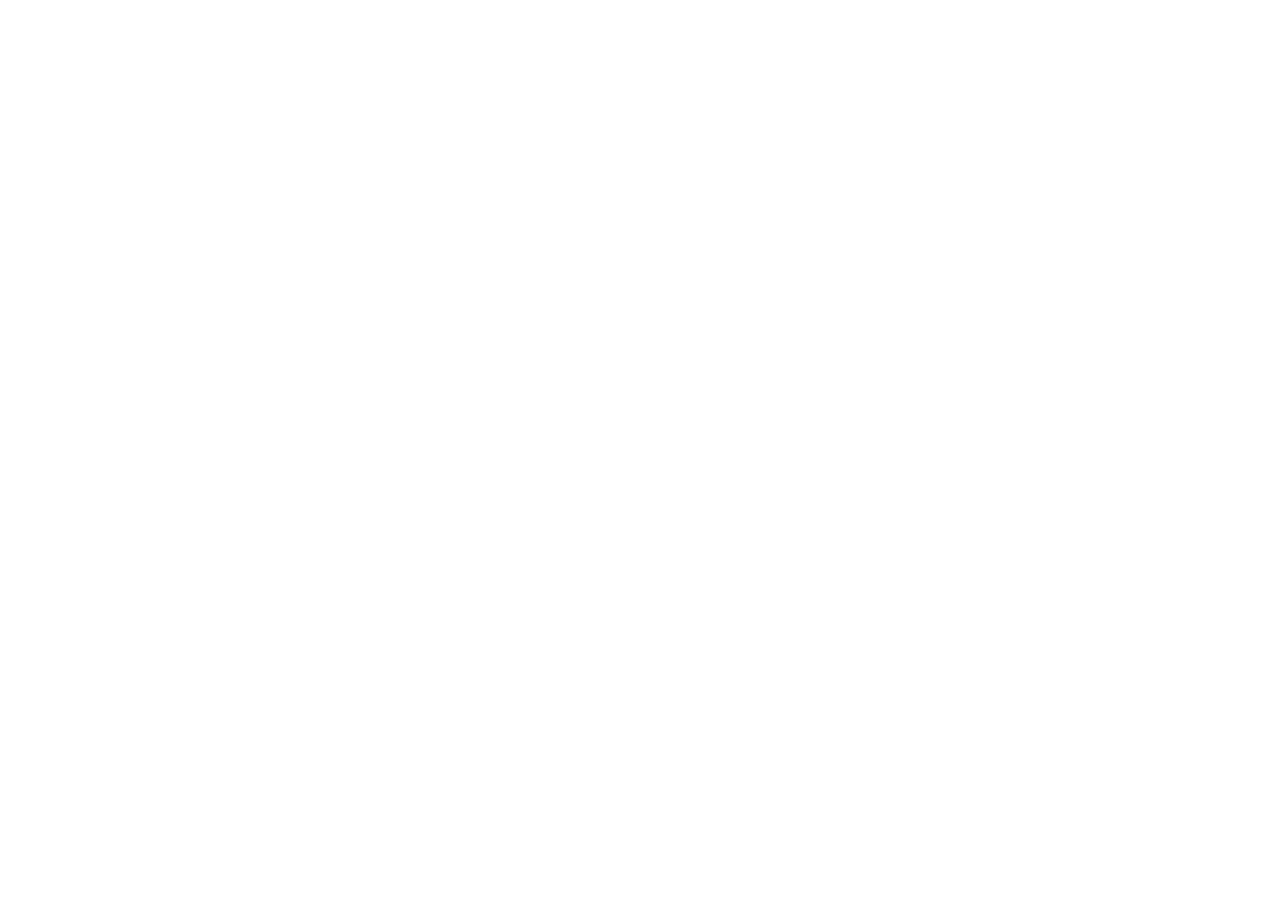
==== commit 00913798: "v0.2 privacy policy update" ====
--- a/feedback/index.html
+++ b/feedback/index.html
@@ -11,10 +11,9 @@
     <link rel="manifest" href="/site.webmanifest" />
     <meta name="viewport" content="width=device-width, initial-scale=1.0" />
     <title>Tabbit: close your tabs!</title>
-    <script type="module" crossorigin src="/assets/main-CG3a8S1l.js"></script>
-    <link rel="stylesheet" crossorigin href="/assets/main-De6lU8tE.css">
   </head>
   <body>
     <div id="root"></div>
+    <script type="module" src="/src/main.jsx"></script>
   </body>
 </html>
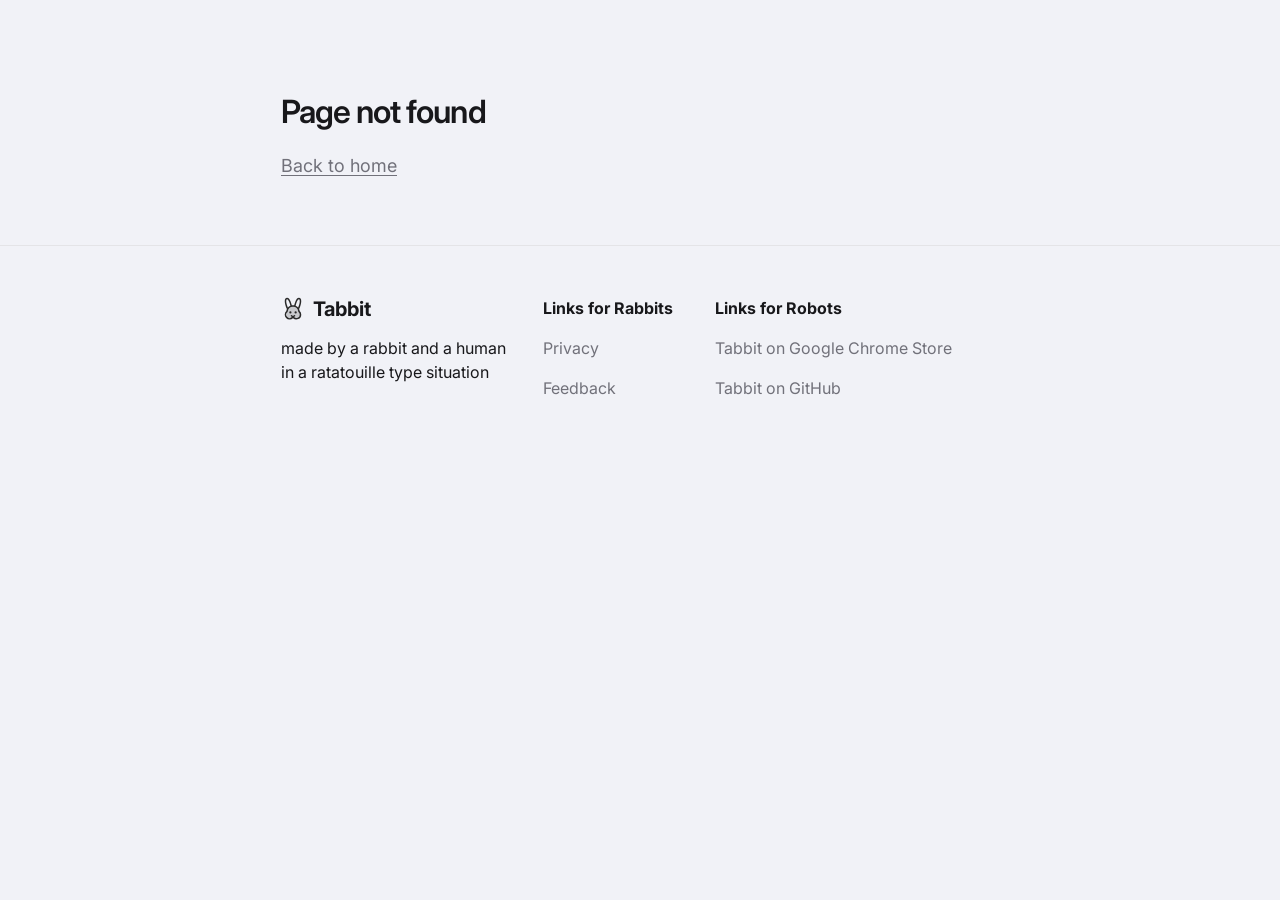
==== commit dda6094d: "v0.3" ====
--- a/feedback/index.html
+++ b/feedback/index.html
@@ -11,9 +11,10 @@
     <link rel="manifest" href="/site.webmanifest" />
     <meta name="viewport" content="width=device-width, initial-scale=1.0" />
     <title>Tabbit: close your tabs!</title>
+    <script type="module" crossorigin src="/assets/main-Cw40tR2d.js"></script>
+    <link rel="stylesheet" crossorigin href="/assets/main-DEVTrhlm.css">
   </head>
   <body>
     <div id="root"></div>
-    <script type="module" src="/src/main.jsx"></script>
   </body>
 </html>
--- a/assets/main-DEVTrhlm.css
+++ b/assets/main-DEVTrhlm.css
@@ -0,0 +1 @@
+@import"https://fonts.googleapis.com/css2?family=Inter:wght@300;400;500;600;700&display=swap";._footer_1rkn4_1{border-top:1px solid var(--border-color);padding:var(--space-8) 0 var(--space-8) 0;transition:border-color .6s ease}._container_1rkn4_7{margin:1rem auto 0;padding:0 var(--space-4);display:grid;gap:var(--space-8);margin-bottom:var(--space-16)}._homeContainer_1rkn4_15{max-width:1000px;grid-template-columns:230px 140px 330px;gap:var(--space-24)}._contentContainer_1rkn4_21{max-width:750px;grid-template-columns:230px 140px 330px}._brandLogo_1rkn4_26{display:flex;align-items:center;gap:var(--space-2);font-weight:700;font-size:1.25rem;color:var(--text-main);text-decoration:none;margin-bottom:var(--space-3)}._logoBox_1rkn4_37{width:28px;height:28px;background-color:var(--text-main);border-radius:6px;display:flex;align-items:center;justify-content:center;transition:background-color .6s ease}._logoInner_1rkn4_48{width:12px;height:12px;background-color:var(--bg-tertiary);border-radius:3px;transition:background-color .6s ease}._linkColumn_1rkn4_56{display:flex;flex-direction:column;gap:var(--space-4)}._columnTitle_1rkn4_62{color:var(--text-main);margin-top:2px}._footerLink_1rkn4_67{color:var(--text-muted);text-decoration:none;transition:color .15s ease}._footerLink_1rkn4_67:hover{color:var(--text-main)}@media (max-width: 768px){._container_1rkn4_7{grid-template-columns:1fr}}._appWrapper_etew0_1{width:100%}._headerContainer_etew0_5{max-width:var(--max-width);margin:0 auto;padding:1.75rem var(--space-4);display:flex;align-items:center;gap:var(--space-2);font-weight:510;font-size:1.75rem;color:#2a2a2a}._headerBrand_etew0_17{display:flex;align-items:center;gap:var(--space-2);color:inherit;font-weight:700;letter-spacing:-.9px}._heroSection_186ia_1{animation:_fadeIn_186ia_1 .6s ease-out forwards;display:flex;flex-direction:column;padding-top:var(--space-4);padding-bottom:var(--space-16);margin:0 auto;max-width:1000px;padding-left:var(--space-4);padding-right:var(--space-4)}@keyframes _fadeIn_186ia_1{0%{opacity:0;transform:translateY(10px)}to{opacity:1;transform:translateY(0)}}._titleContainer_186ia_18{max-width:820px;margin:0}._title_186ia_18{font-size:2.65rem;line-height:1.4;font-weight:510;margin-bottom:var(--space-6);letter-spacing:-.04em;color:#18181b;text-align:left;display:grid;grid-template-columns:max-content 1fr;align-items:center;gap:0 12px}._gridIconSpan_186ia_37{display:flex;align-items:center;justify-content:center}._subtitle_186ia_43{font-size:1.25rem;color:var(--text-muted);max-width:600px;margin-bottom:var(--space-8);line-height:1.6;text-align:left}._ctaContainer_186ia_52{display:flex;flex-direction:column;align-items:flex-start;gap:var(--space-8);margin-bottom:var(--space-8)}._ctaButton_186ia_60{padding:.875rem 1.5rem;border-radius:var(--radius-full);display:flex;align-items:center;justify-content:center;gap:.5rem;font-size:1rem;font-weight:510;border:1.5px solid transparent;cursor:pointer;transition:all .2s ease}._ctaButtons_186ia_74{display:flex;flex-direction:row;align-items:center;gap:var(--space-4)}._ctaButtonPrimary_186ia_81{background-color:#18181b0d;color:#18181b}._ctaButtonPrimary_186ia_81:hover{background-color:#1298331f;color:#129833}._ctaButtonSecondary_186ia_93{background-color:#18181b0d;color:#18181b}._ctaButtonSecondary_186ia_93:hover{background-color:#5a35e61f;color:#5a35e6}._ctaArrowBox_186ia_105{display:flex;align-items:center;justify-content:center;background-color:#fff;color:#18181b;border-radius:50%;width:22px;height:22px}._checkmarks_186ia_116{display:flex;align-items:center;gap:var(--space-6);font-size:.9rem;font-weight:500;color:var(--text-muted)}._checkItem_186ia_125{display:flex;align-items:center;justify-content:center;gap:.5rem;color:#6b7280;white-space:nowrap;transition:max-width .28s ease}._checkItemLink_186ia_135{display:flex;align-items:center;justify-content:center;gap:.5rem;color:#6b7280;text-decoration:none;cursor:pointer;white-space:nowrap;transition:max-width .28s ease}._checkText_186ia_147{transition:color .28s ease}._checkItemLink_186ia_135:hover ._checkText_186ia_147{color:var(--check-hover-color)}._checkEmoji_186ia_155{display:inline-block;font-size:1.25rem}._window_12am4_7{width:100%;height:auto;background-color:#f8fafc;border-radius:1rem;border:1px solid var(--border-color);display:flex;flex-direction:column;overflow:hidden}._windowBody_12am4_19{flex:1;display:flex;align-items:center;justify-content:center;background-color:#f1f5f9;overflow:hidden;aspect-ratio:2782 / 1492}._windowImage_12am4_29{width:100%;height:100%;object-fit:cover;object-position:top;display:block}._windowPlaceholder_12am4_37{color:var(--text-muted);font-weight:500;font-size:4rem}._browserHeader_12am4_45{display:flex;flex-direction:row;align-items:flex-end;height:38px;background-color:#dee1e6;padding:0;overflow:hidden;flex-shrink:0}._trafficLights_12am4_57{display:flex;align-items:center;gap:6px;padding:0 12px 8px;flex-shrink:0}._dot_12am4_66{width:11px;height:11px;border-radius:50%}._dotRed_12am4_72{background-color:#ff5f57}._dotYellow_12am4_73{background-color:#ffbd2e}._dotGreen_12am4_74{background-color:#28c840}._tabStrip_12am4_77{display:flex;flex-direction:row;align-items:flex-end;flex:1;min-width:0;overflow:hidden}._tab_12am4_77{min-width:0;flex:1 1 0;max-width:160px;height:30px;position:relative;border-radius:8px 8px 0 0;transition:background-color .12s ease}._tabActive_12am4_103{background-color:#f8fafc;z-index:2}._tabInactive_12am4_109{background-color:#c8cbd2}._tabInner_12am4_114{display:flex;align-items:center;height:100%;padding:0 8px 0 10px;gap:5px;position:relative;overflow:hidden}._favicon_12am4_125{display:flex;align-items:center;justify-content:center;font-size:11px;line-height:1;width:14px;height:14px;flex-shrink:0}._tabTitle_12am4_137{font-size:11.5px;font-weight:500;color:#3c4043;white-space:nowrap;overflow:hidden;flex:1;min-width:0;-webkit-mask-image:linear-gradient(to right,black 0%,black calc(100% - 18px),transparent 100%);mask-image:linear-gradient(to right,black 0%,black calc(100% - 18px),transparent 100%)}._tabActive_12am4_103 ._tabTitle_12am4_137{color:#1d1d1f}._closeBtn_12am4_166{display:flex;align-items:center;justify-content:center;flex-shrink:0;width:18px;height:18px;border-radius:50%;border:none;background:transparent;color:#6b7280;padding:0;opacity:.7}._tabActive_12am4_103 ._closeBtn_12am4_166{opacity:.85}._wrapper_1t092_1{position:relative;width:100%}._stickyContainer_1t092_6{position:sticky;top:0;height:100vh;width:100%;overflow:hidden;display:flex;align-items:center;justify-content:center}._frame_1t092_17{position:absolute;top:0;right:0;bottom:0;left:0;display:flex;align-items:center;justify-content:center;will-change:transform,opacity;padding:var(--space-4)}._featuresHeader_1t092_28{text-align:center;max-width:var(--max-width);display:flex;flex-direction:column;align-items:center}._featuresTitle_1t092_36{font-size:3.5rem;font-weight:700;margin-bottom:var(--space-6);letter-spacing:-.02em;color:var(--text-main);line-height:1.1;max-width:800px}._featuresDescription_1t092_46{color:var(--text-muted);font-size:1.5rem;max-width:650px;margin:0 auto;line-height:1.5}._featureContainer_1t092_55{display:flex;flex-direction:column;width:100%;max-width:960px;align-items:flex-start}._textContent_1t092_63{display:flex;flex-direction:column;width:100%;align-items:flex-start}._featureHeader_1t092_70{display:flex;align-items:center;gap:var(--space-6);width:100%;margin-bottom:var(--space-4)}._iconWrapper_1t092_78{padding:var(--space-2);border-radius:var(--radius-xl);background-color:color-mix(in srgb,var(--feature-color, var(--bg-primary)) 15%,transparent);color:color-mix(in srgb,var(--feature-color, var(--text-main)) 80%,black);box-shadow:var(--shadow-sm);display:inline-flex;align-items:center;justify-content:center;border:none;flex-shrink:0;transition:color .6s ease,background-color .6s ease}._featureTitle_1t092_92{font-weight:700;font-size:2.5rem;letter-spacing:-.02em;color:var(--text-main);line-height:1.1;margin:0}._featureDescription_1t092_101{color:var(--text-muted);font-size:1.25rem;line-height:1.5;width:100%;margin:0 0 var(--space-8) 0}._previewContainer_1t092_109{width:100%}._previewBox_1t092_113{position:relative;width:100%;aspect-ratio:2782 / 1492;height:auto;background-color:var(--bg-tertiary);border-radius:var(--radius-2xl);border:1px solid var(--preview-border, var(--border-color));box-shadow:var(--preview-shadow, var(--shadow-lg));overflow:hidden;transition:background-color .6s ease,border-color .6s ease,box-shadow .6s ease}._previewImage_1t092_126{position:absolute;top:0;right:0;bottom:0;left:0;width:100%;height:100%;object-fit:cover;transform-origin:var(--zoom-origin-x, 50%) var(--zoom-origin-y, 50%);transform:scale(1)}@keyframes _activeZoom_1t092_1{0%{transform:scale(1)}10%{transform:scale(1)}35%{transform:scale(var(--zoom-scale, 1.15))}85%{transform:scale(var(--zoom-scale, 1.15))}96%{transform:scale(1)}to{transform:scale(1)}}._previewImageActive_1t092_145{animation:_activeZoom_1t092_1 4.5s cubic-bezier(.4,0,.2,1) forwards}._previewPlaceholder_1t092_149{position:absolute;top:0;right:0;bottom:0;left:0;display:flex;align-items:center;justify-content:center;font-size:6rem;color:var(--text-muted)}@media (max-width: 900px){._featuresTitle_1t092_36{font-size:2.5rem}._featuresDescription_1t092_46{font-size:1.2rem}}._article_1r68n_1{max-width:750px;margin:0 auto;padding:var(--space-8) var(--space-4) var(--space-16)}._title_1r68n_7{font-size:2rem;font-weight:600;letter-spacing:-.03em;color:var(--text-main);margin-bottom:var(--space-4)}._lead_1r68n_15{font-size:1.125rem;color:var(--text-muted);line-height:1.6}._lead_1r68n_15 a{text-decoration:underline;text-underline-offset:3px}._lead_1r68n_15 a:hover{color:var(--text-main)}._meta_1r68n_30{font-size:.9375rem;color:var(--text-muted);margin-bottom:var(--space-8)}._intro_1r68n_36{font-size:1.125rem;line-height:1.65;color:var(--text-main);margin-bottom:3rem}._sectionTitle_1r68n_43{font-size:1.375rem;font-weight:600;letter-spacing:-.02em;color:var(--text-main);margin-top:var(--space-8);margin-bottom:var(--space-4)}._subsectionTitle_1r68n_52{font-size:1.0625rem;font-weight:600;margin-top:var(--space-6);margin-bottom:var(--space-3);color:var(--text-main)}._body_1r68n_60{font-size:1rem;line-height:1.65;color:var(--text-main);margin-bottom:var(--space-4)}._list_1r68n_67{margin:0 0 var(--space-6) 0;padding-left:1.5rem;list-style:disc;color:var(--text-main);line-height:1.65}._list_1r68n_67 li{margin-bottom:var(--space-2)}._list_1r68n_67 li:last-child{margin-bottom:0}._tableWrapper_1r68n_83{overflow-x:auto;margin-bottom:var(--space-6);border-radius:var(--radius-md);border:1px solid var(--border-color)}._table_1r68n_83{width:100%;border-collapse:collapse;font-size:.9375rem;line-height:1.5}._table_1r68n_83 th,._table_1r68n_83 td{padding:var(--space-3) var(--space-4);text-align:left;vertical-align:top;border-bottom:1px solid var(--border-color)}._table_1r68n_83 tbody tr:last-child td{border-bottom:none}._table_1r68n_83 th{background:var(--bg-secondary);font-weight:600;color:var(--text-main)}._table_1r68n_83 td{color:var(--text-main)}._table_1r68n_83 td:first-child{font-family:ui-monospace,SFMono-Regular,Menlo,Monaco,Consolas,monospace;font-size:.875rem;white-space:nowrap}._inlineLink_1r68n_125{color:var(--brand-blue);text-decoration:underline;text-underline-offset:3px}._inlineLink_1r68n_125:hover{color:var(--text-main)}._form_1xekb_1{margin-top:var(--space-8);max-width:600px}._formGroup_1xekb_6{margin-bottom:var(--space-6);display:flex;flex-direction:column}._label_1xekb_12{font-size:1.125rem;font-weight:500;color:var(--text-main);margin-bottom:var(--space-3)}._input_1xekb_19,._textarea_1xekb_20{width:100%;padding:var(--space-3) var(--space-4);font-family:inherit;font-size:1rem;line-height:1.5;color:var(--text-main);background-color:var(--surface);border:1px solid var(--border-color);border-radius:var(--radius-md);transition:border-color .2s,box-shadow .2s}._textarea_1xekb_20{resize:vertical}._input_1xekb_19:focus,._textarea_1xekb_20:focus{outline:none;border-color:var(--brand-blue, #0A84FF);box-shadow:0 0 0 3px #0a84ff26}._input_1xekb_19::placeholder,._textarea_1xekb_20::placeholder{color:var(--text-muted)}._submitButton_1xekb_49{display:inline-block;padding:var(--space-3) var(--space-6);font-family:inherit;font-size:1rem;font-weight:600;color:#fff;background-color:#7e7e7e;border:none;border-radius:var(--radius-md);cursor:pointer;transition:background-color .2s,transform .1s}._submitButton_1xekb_49:hover{background-color:var(--brand-blue-hover, #005bb5)}._submitButton_1xekb_49:active{transform:scale(.98)}._emailNote_1xekb_72{font-size:.875rem;color:var(--text-muted);margin:0 0 16px}:root{--bg-primary: #ffffff;--bg-secondary: #fafafa;--bg-tertiary: #F1F2F7;--text-main: #18181b;--text-muted: #71717a;--text-light: #a1a1aa;--brand-purple: #7c3aed;--brand-purple-dark: #6d28d9;--brand-purple-light: #ede9fe;--brand-red: #ef4444;--brand-red-light: #fee2e2;--brand-green: #10b981;--brand-green-light: #d1fae5;--brand-blue: #3b82f6;--brand-blue-light: #dbeafe;--brand-yellow: #f59e0b;--border-color: #e4e4e7;--font-family: "Inter", -apple-system, BlinkMacSystemFont, "Segoe UI", Roboto, Helvetica, Arial, sans-serif;--space-1: .25rem;--space-2: .5rem;--space-3: .75rem;--space-4: 1rem;--space-6: 1.5rem;--space-8: 2rem;--space-12: 3rem;--space-16: 4rem;--space-24: 6rem;--space-32: 8rem;--max-width: 1100px;--shadow-sm: 0 1px 2px 0 rgb(0 0 0 / .05);--shadow-md: 0 4px 6px -1px rgb(0 0 0 / .1), 0 2px 4px -2px rgb(0 0 0 / .1);--shadow-lg: 0 10px 15px -3px rgb(0 0 0 / .1), 0 4px 6px -4px rgb(0 0 0 / .1);--shadow-card: 0 20px 40px -15px rgba(0,0,0,.05);--radius-sm: .375rem;--radius-md: .5rem;--radius-lg: .75rem;--radius-xl: 1rem;--radius-2xl: 1.5rem;--radius-full: 9999px}*{margin:0;padding:0;box-sizing:border-box}body{font-family:var(--font-family);background-color:var(--bg-tertiary);color:var(--text-main);line-height:1.5;-webkit-font-smoothing:antialiased;min-width:585px;transition:background-color .6s ease,color .6s ease}body.dark-theme{--bg-primary: #0f1117;--bg-secondary: #1a1d27;--bg-tertiary: #0f1117;--text-main: #e8eaf0;--text-muted: #8b8fa3;--text-light: #5c6078;--border-color: #2e3345;--preview-border: transparent;--preview-shadow: 0 10px 40px -10px rgba(255, 255, 255, .03), 0 4px 10px -5px rgba(255, 255, 255, .01)}a{color:inherit;text-decoration:none}ul{list-style:none}button{cursor:pointer;border:none;background:none;font-family:inherit}img{max-width:100%;height:auto;display:block}
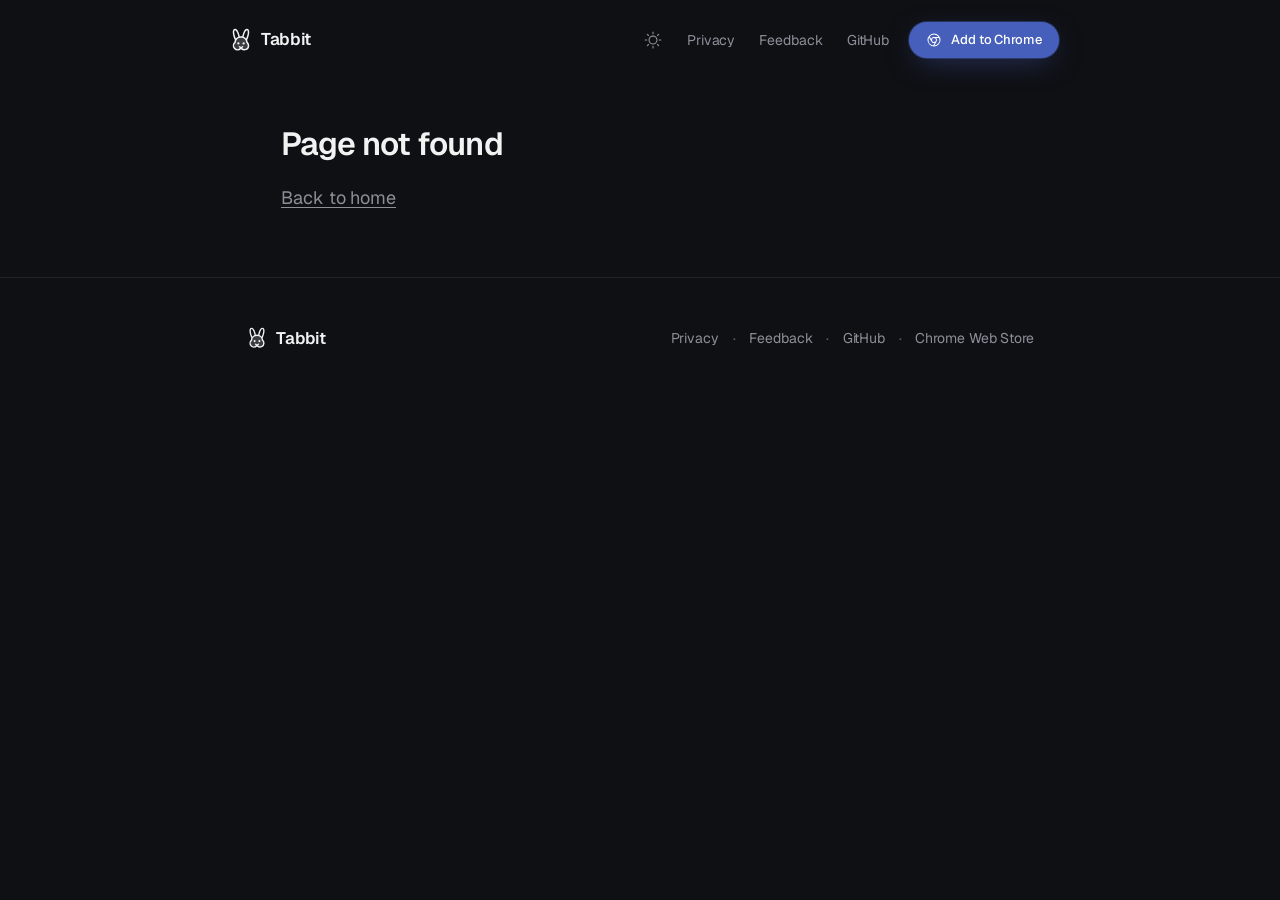
==== commit 286f64a4: "Update website for v0.3.3" ====
--- a/feedback/index.html
+++ b/feedback/index.html
@@ -11,8 +11,11 @@
     <link rel="manifest" href="/site.webmanifest" />
     <meta name="viewport" content="width=device-width, initial-scale=1.0" />
     <title>Tabbit: close your tabs!</title>
-    <script type="module" crossorigin src="/assets/main-Cw40tR2d.js"></script>
-    <link rel="stylesheet" crossorigin href="/assets/main-DEVTrhlm.css">
+    <link rel="preconnect" href="https://fonts.googleapis.com" />
+    <link rel="preconnect" href="https://fonts.gstatic.com" crossorigin />
+    <link href="https://fonts.googleapis.com/css2?family=Geist:wght@400;500;600;700&family=Geist+Mono:wght@400;500&display=swap" rel="stylesheet" />
+    <script type="module" crossorigin src="/assets/main-QTDWZH69.js"></script>
+    <link rel="stylesheet" crossorigin href="/assets/main-CNEgVpjW.css">
   </head>
   <body>
     <div id="root"></div>
--- a/assets/main-CNEgVpjW.css
+++ b/assets/main-CNEgVpjW.css
@@ -0,0 +1 @@
+._toast_1wubw_1{position:fixed;left:50%;bottom:96px;transform:translate(-50%);z-index:60;padding:10px 16px;border-radius:var(--radius-full);background:var(--text-main);color:var(--bg-tertiary);font-size:.875rem;font-weight:500;pointer-events:none;animation:_pop_1wubw_1 .25s var(--ease)}@keyframes _pop_1wubw_1{0%{opacity:0;transform:translate(-50%,20px)}}._window_1b0uv_7{width:100%;height:auto;min-height:535px;background-color:var(--bg-primary);border-radius:1rem;border:1px solid var(--border-strong);box-shadow:var(--shadow-window);display:flex;flex-direction:column;overflow:hidden}._windowBody_1b0uv_21{flex:1;display:flex;align-items:center;justify-content:center;background-color:var(--bg-secondary);overflow:hidden;aspect-ratio:2782 / 1492}._windowBodyWithChildren_1b0uv_31{aspect-ratio:auto;height:auto;min-height:auto;background-color:var(--bg-primary);display:flex;flex-direction:column;align-items:center;justify-content:center;position:relative;overflow:visible}._windowImage_1b0uv_44{width:100%;height:100%;object-fit:cover;object-position:top;display:block}._windowPlaceholder_1b0uv_52{color:var(--text-muted);font-weight:500;font-size:4rem}._browserHeader_1b0uv_60{display:flex;flex-direction:row;align-items:flex-end;height:38px;background-color:var(--bg-secondary);padding:0;overflow:hidden;flex-shrink:0}._trafficLights_1b0uv_72{display:flex;align-items:center;gap:6px;padding:0 12px 8px;flex-shrink:0}._dot_1b0uv_81{width:11px;height:11px;border-radius:50%}._dotRed_1b0uv_87{background-color:#ff5f57}._dotYellow_1b0uv_88{background-color:#ffbd2e}._dotGreen_1b0uv_89{background-color:#28c840}._tabStrip_1b0uv_92{display:flex;flex-direction:row;align-items:flex-end;flex:1;min-width:0;overflow:hidden}._tab_1b0uv_92{min-width:0;flex:1 1 0;max-width:160px;height:30px;position:relative;text-align:left;border-radius:8px 8px 0 0;transition:max-width .22s cubic-bezier(.2,.8,.2,1),flex-grow .22s cubic-bezier(.2,.8,.2,1),flex-shrink .22s cubic-bezier(.2,.8,.2,1),flex-basis .22s cubic-bezier(.2,.8,.2,1),padding .22s cubic-bezier(.2,.8,.2,1),opacity .18s ease-out,transform .22s cubic-bezier(.2,.8,.2,1),background-color .12s ease;will-change:max-width,opacity,transform}._tabClosed_1b0uv_128{max-width:0!important;min-width:0!important;flex:0 0 0%!important;padding:0!important;margin:0!important;opacity:0!important;pointer-events:none!important;transform:scale(.9);overflow:hidden!important}._tabClosed_1b0uv_128 ._tabInner_1b0uv_140{padding:0!important;opacity:0}._tabActive_1b0uv_146{background-color:var(--bg-primary);z-index:2}._tabInactive_1b0uv_152{background-color:var(--bg-tertiary)}._tabInner_1b0uv_140{display:flex;align-items:center;height:100%;padding:0 8px 0 10px;gap:5px;position:relative;overflow:hidden;text-align:left;transition:padding .22s ease,opacity .18s ease}._favicon_1b0uv_170{display:flex;align-items:center;justify-content:center;font-size:11px;line-height:1;width:14px;height:14px;flex-shrink:0;color:var(--text-muted)}._tabActive_1b0uv_146 ._favicon_1b0uv_170{color:var(--text-main)}._favicon_1b0uv_170 svg{width:100%;height:100%;display:block}._tabTitle_1b0uv_193{font-size:11.5px;font-weight:500;color:var(--text-muted);white-space:nowrap;overflow:hidden;flex:1;min-width:0;text-align:left;-webkit-mask-image:linear-gradient(to right,black 0%,black calc(100% - 18px),transparent 100%);mask-image:linear-gradient(to right,black 0%,black calc(100% - 18px),transparent 100%)}._tabActive_1b0uv_146 ._tabTitle_1b0uv_193{color:var(--text-main)}._closeBtn_1b0uv_223{display:flex;align-items:center;justify-content:center;flex-shrink:0;width:18px;height:18px;border-radius:50%;border:none;background:transparent;color:var(--text-muted);padding:0;margin:0;opacity:.7;cursor:default;outline:none;-webkit-appearance:none;-moz-appearance:none;appearance:none;line-height:1}._tabActive_1b0uv_146 ._closeBtn_1b0uv_223{opacity:.85}._closeBtnInteractive_1b0uv_249{cursor:pointer;pointer-events:auto;transition:background-color .15s ease,color .15s ease,opacity .15s ease,transform .1s ease}._closeBtnInteractive_1b0uv_249:hover{opacity:1;color:var(--text-main);background-color:var(--border-color)}._closeBtnInteractive_1b0uv_249:active{opacity:1;color:var(--text-main);background-color:var(--border-strong);transform:scale(.88)}._btn_y2rvv_2{display:inline-flex;align-items:center;justify-content:center;gap:.55rem;height:44px;padding:0 1.25rem;border-radius:var(--radius-full);border:1px solid transparent;font-size:.9375rem;font-weight:500;white-space:nowrap;transition:background .18s var(--ease),transform .18s var(--ease),box-shadow .18s var(--ease),border-color .18s}._btn_y2rvv_2:active{transform:translateY(1px) scale(.99)}._lg_y2rvv_18{height:52px;padding:0 1.6rem;font-size:1rem}._sm_y2rvv_19{height:36px;padding:0 1rem;font-size:.8125rem}._primary_y2rvv_21{background:var(--brand);color:var(--brand-ink);box-shadow:0 0 0 1px color-mix(in srgb,var(--brand) 40%,transparent),0 8px 30px -8px color-mix(in srgb,var(--brand) 55%,transparent)}._primary_y2rvv_21:hover{background:var(--brand-hover);transform:translateY(-1px)}._ghost_y2rvv_29{background:var(--bg-secondary);color:var(--text-main);border-color:var(--border-strong)}._ghost_y2rvv_29:hover{border-color:var(--text-light);transform:translateY(-1px)}._eyebrow_y2rvv_36{font-family:var(--font-mono);font-size:.8125rem;color:var(--brand);letter-spacing:.02em}._sectionTitle_y2rvv_43{font-size:clamp(2rem,1.2rem + 3vw,3.5rem);font-weight:600;letter-spacing:-.035em;line-height:1.05;margin-top:.75rem}._dim_y2rvv_51{color:var(--text-light)}._lede_y2rvv_53{margin-top:1rem;color:var(--text-muted);font-size:clamp(1.0625rem,1rem + .3vw,1.25rem);max-width:36rem}._wrap_y2rvv_60{max-width:var(--wrap);margin:0 auto;padding:0 var(--gutter)}._sectionHeader_y2rvv_66{display:flex;flex-direction:column;align-items:center;text-align:center;max-width:var(--wrap);margin:0 auto;padding:0 var(--gutter)}._pillBadge_y2rvv_76{display:inline-flex;align-items:center;gap:.5rem;padding:6px 14px;border-radius:var(--radius-full);background:var(--brand-soft);border:1px solid color-mix(in srgb,var(--brand) 30%,transparent);color:var(--brand);font-size:.8125rem;font-weight:500;letter-spacing:-.01em;transition:transform .2s var(--ease),border-color .2s}._pillBadge_y2rvv_76:hover{transform:translateY(-1px);border-color:color-mix(in srgb,var(--brand) 50%,transparent)}._mobileOnly_y2rvv_96{display:none!important}@media (max-width: 767px){._desktopOnly_y2rvv_98{display:none!important}._mobileOnly_y2rvv_96{display:inline-flex!important}}._footer_2smzp_2{width:100%;position:relative;background:transparent;padding-top:clamp(7rem,8vw,12rem);padding-bottom:clamp(2rem,8vw,2.5rem);padding-left:var(--gutter);padding-right:var(--gutter);overflow:visible;text-align:center}._windowWrapper_2smzp_15{position:relative;width:100%;max-width:var(--wrap);margin:0 auto;text-align:center;opacity:calc(.35 + var(--scroll-fade, 0) * .65);transform:scale(calc(.985 + var(--scroll-fade, 0) * .015));transform-origin:50% 50%;transition:opacity .15s ease-out;will-change:opacity,transform}@supports (animation-timeline: view()){@keyframes _footerFadeIn_2smzp_1{0%{opacity:.35;transform:scale(.985)}to{opacity:1;transform:scale(1)}}._windowWrapper_2smzp_15{transition:none;animation:_footerFadeIn_2smzp_1 linear both;animation-timeline:view();animation-range:entry 10% cover 50%}}._cardBackdrop1_2smzp_50,._cardBackdrop2_2smzp_51{position:absolute;top:0;right:0;bottom:0;left:0;border-radius:var(--radius-2xl);pointer-events:none;transition:transform .4s var(--ease)}._cardBackdrop1_2smzp_50{background:var(--bg-secondary);border:1px solid var(--border-color);transform:translateY(14px) scale(.975);opacity:.65;z-index:-2}._cardBackdrop2_2smzp_51{background:var(--bg-tertiary);border:1px solid var(--border-color);transform:translateY(26px) scale(.95);opacity:.35;z-index:-3}._windowWrapper_2smzp_15:hover ._cardBackdrop1_2smzp_50{transform:translateY(18px) scale(.98)}._windowWrapper_2smzp_15:hover ._cardBackdrop2_2smzp_51{transform:translateY(32px) scale(.955)}._glow_2smzp_79{position:absolute;inset:-15% 0 auto;height:130%;z-index:-4;background:radial-gradient(ellipse 55% 60% at 50% 50%,var(--brand-soft),transparent 70%);filter:blur(50px);pointer-events:none}._closingWindowBody_2smzp_89{padding:clamp(3.5rem,6vw,5.5rem) clamp(1.5rem,4vw,3rem);width:100%}._inner_2smzp_94{position:relative;width:100%;display:flex;flex-direction:column;align-items:center}._footerText_2smzp_102{font-size:clamp(2rem,1.2rem + 3vw,3.5rem);font-weight:600;letter-spacing:-.035em;line-height:1.15;margin-top:.75rem}._mark_2smzp_110{width:52px;height:52px;color:var(--brand);margin-bottom:1.5rem}._ctas_2smzp_117{margin-top:2.25rem;display:flex;flex-wrap:wrap;gap:.75rem;justify-content:center}._subpageFooter_2smzp_126{width:100%;border-top:1px solid var(--border-color);background:transparent;padding:3rem var(--gutter) calc(3rem + env(safe-area-inset-bottom))}._subpageInner_2smzp_133{width:100%;max-width:860px;margin:0 auto;display:flex;align-items:center;justify-content:space-between;gap:1.5rem;flex-wrap:wrap;padding:0 36px}._subpageBrand_2smzp_145{display:inline-flex;align-items:center;gap:.5rem;font-weight:600;font-size:1.05rem;color:var(--text-main);text-decoration:none}._subpageLinks_2smzp_155{display:flex;align-items:center;gap:.85rem;font-size:.875rem;color:var(--text-muted)}._subpageLinks_2smzp_155 a{color:var(--text-muted);text-decoration:none;transition:color .18s ease}._subpageLinks_2smzp_155 a:hover{color:var(--text-main)}._sep_2smzp_173{color:var(--text-light);-webkit-user-select:none;user-select:none}@media (max-width: 768px){._footer_2smzp_2{padding-bottom:calc(8.5rem + env(safe-area-inset-bottom))}._cardBackdrop1_2smzp_50,._cardBackdrop2_2smzp_51{display:none}._closingWindowBody_2smzp_89{padding:2.75rem 1.25rem 3rem}._ctas_2smzp_117>*{width:100%;max-width:340px}._subpageInner_2smzp_133{flex-direction:column;align-items:flex-start;padding:0}}._nav_fmscv_1{position:fixed;inset:12px 0 auto;z-index:50;display:flex;justify-content:center;padding:0 12px;pointer-events:none;transition:opacity .35s cubic-bezier(.16,1,.3,1),transform .35s cubic-bezier(.16,1,.3,1)}._fadedOut_fmscv_12{opacity:0!important;pointer-events:none!important;transform:translateY(-8px)!important}._inner_fmscv_18{pointer-events:auto;width:100%;max-width:860px;height:56px;display:flex;align-items:center;gap:.75rem;padding:0 10px 0 18px;border-radius:var(--radius-full);border:1px solid transparent;background:transparent;transition:background .25s ease,border-color .25s ease,backdrop-filter .25s ease,box-shadow .25s ease}._scrolled_fmscv_33 ._inner_fmscv_18{background:var(--glass);border-color:var(--border-color);backdrop-filter:blur(16px) saturate(140%);-webkit-backdrop-filter:blur(16px) saturate(140%);box-shadow:0 4px 24px -4px #0003}._brand_fmscv_41{display:inline-flex;align-items:center;gap:.5rem;font-weight:600;font-size:1.0625rem;letter-spacing:-.02em;color:var(--text-main)}._themeBtn_fmscv_51{margin-left:auto;width:36px;height:36px;display:grid;place-items:center;border-radius:50%;color:var(--text-muted);transition:background .18s,color .18s,transform .3s var(--ease)}._themeBtn_fmscv_51:hover{background:var(--bg-secondary);color:var(--text-main);transform:rotate(18deg)}._links_fmscv_63{display:flex;gap:1.5rem;margin-left:.25rem;margin-right:.5rem;font-size:.875rem;color:var(--text-muted)}._links_fmscv_63 a:hover{color:var(--text-main)}@media (max-width: 640px){._links_fmscv_63{display:none}}@media (max-width: 767px){._install_fmscv_77{display:none}}._appWrapper_1x405_1{width:100%}._pageMain_1x405_6{padding-top:5.5rem}._heroWrapper_1peuu_1{position:relative;width:100%}._heroWrapper_1peuu_1:before{content:"";position:absolute;inset:0 calc(50% - 50vw) auto;height:760px;z-index:-1;pointer-events:none;background-image:linear-gradient(var(--grid-line) 1px,transparent 1px),linear-gradient(90deg,var(--grid-line) 1px,transparent 1px);background-size:64px 64px;mask-image:radial-gradient(ellipse 60% 70% at 50% 20%,#000 20%,transparent 75%);-webkit-mask-image:radial-gradient(ellipse 60% 70% at 50% 20%,#000 20%,transparent 75%)}._heroSection_1peuu_22{position:relative;width:100%;max-width:var(--wrap);margin:0 auto;min-height:100vh;min-height:100dvh;display:flex;flex-direction:column;align-items:center;justify-content:center;padding:2.5rem var(--gutter) 2.5rem;box-sizing:border-box;text-align:center}._windowWrapper_1peuu_38{position:relative;width:100%;max-width:var(--wrap);margin:0 auto;text-align:center;min-height:535px;perspective:1200px;perspective-origin:50% 50%}._heroWindowBody_1peuu_49{padding:clamp(2.5rem,5vw,4.25rem) clamp(1.5rem,4vw,3.5rem);width:100%;box-sizing:border-box}._heroInner_1peuu_55{display:flex;flex-direction:column;align-items:center;text-align:center;width:100%}._title_1peuu_63{font-size:clamp(2.25rem,1.2rem + 4vw,4.5rem);font-weight:600;letter-spacing:-.045em;line-height:1.05}._titleLead_1peuu_71,._accent_1peuu_72{display:inline-block;background-size:240% 100%,240% 100%;-webkit-background-clip:text;background-clip:text;color:transparent;animation:_textSheen_1peuu_1 18s ease-in-out infinite alternate}._titleLead_1peuu_71{background-image:repeating-linear-gradient(115deg,transparent 0px,transparent 8px,rgba(255,255,255,.08) 9px,transparent 10px),linear-gradient(115deg,#c4cbd6,#fff 18%,#fff 28%,#b8c0cc 40%,#fff 54%,#fff 64%,#c4ccd8,#fff,#d0d5dd);filter:drop-shadow(0 2px 4px rgba(0,0,0,.25))}._accent_1peuu_72{background-image:repeating-linear-gradient(115deg,transparent 0px,transparent 8px,rgba(255,255,255,.06) 9px,transparent 10px),linear-gradient(115deg,#5a74d8,#6c7ee6 18%,#8291f0 30%,#7081e8,#887fec,#9d8ef6,#b0a2f8,#9586f2);filter:drop-shadow(0 2px 4px rgba(0,0,0,.2))}:root:not([data-theme=dark]) ._titleLead_1peuu_71{background-image:repeating-linear-gradient(115deg,transparent 0px,transparent 8px,rgba(255,255,255,.12) 9px,transparent 10px),linear-gradient(115deg,#111113,#232328 18%,#3a3a44 30%,#18181b,#111113,#353540,#18181b,#111113);filter:drop-shadow(0 1px 2px rgba(0,0,0,.06))}:root:not([data-theme=dark]) ._accent_1peuu_72{background-image:repeating-linear-gradient(115deg,transparent 0px,transparent 8px,rgba(255,255,255,.1) 9px,transparent 10px),linear-gradient(115deg,#465fba,#5a72d6 18%,#7184e4 30%,#5c71d6,#7477e4,#8c7deb,#9f90f4,#8879e6);filter:drop-shadow(0 1px 2px rgba(0,0,0,.08))}@keyframes _textSheen_1peuu_1{0%{background-position:0% 50%,0% 50%}to{background-position:100% 50%,100% 50%}}@media (prefers-reduced-motion: reduce){._titleLead_1peuu_71,._accent_1peuu_72{animation:none;background-position:40% 50%,40% 50%}}._sub_1peuu_194{margin-top:1.75rem;max-width:40rem;color:var(--text-muted);font-size:clamp(1.0625rem,1rem + .4vw,1.25rem);line-height:1.55}._ctas_1peuu_202{margin-top:2.5rem;display:flex;flex-wrap:wrap;gap:1rem;justify-content:center}._primaryCta_1peuu_210{box-shadow:0 0 0 1px color-mix(in srgb,var(--brand) 50%,transparent),0 10px 30px -6px color-mix(in srgb,var(--brand) 55%,transparent)}._primaryCta_1peuu_210:hover{box-shadow:0 0 0 1px color-mix(in srgb,var(--brand) 70%,transparent),0 14px 40px -6px color-mix(in srgb,var(--brand) 70%,transparent)}._demoCta_1peuu_219{-webkit-backdrop-filter:blur(8px);backdrop-filter:blur(8px)}._proofBadge_1peuu_224{margin-bottom:2.5rem;display:inline-flex;align-items:center;justify-content:center;padding:3px 4px;border-radius:var(--radius-full);background:color-mix(in srgb,var(--bg-card) 65%,transparent);border:1px solid var(--border-color);backdrop-filter:blur(12px);-webkit-backdrop-filter:blur(12px);box-shadow:var(--shadow-sm);font-size:.8125rem;max-width:100%}._proofItem_1peuu_240{display:inline-flex;align-items:center;gap:.45rem;padding:5px 12px;border-radius:var(--radius-full);color:var(--text-muted);font-weight:500;line-height:1.2;white-space:nowrap;-webkit-user-select:none;user-select:none}._proofDivider_1peuu_253{width:1px;height:14px;background:var(--border-color);margin:0 1px;flex-shrink:0}._proofLink_1peuu_261{color:var(--text-muted);text-decoration:none;cursor:pointer;transition:color .15s ease}._proofLink_1peuu_261:hover{color:var(--text-main)}._star_1peuu_272{color:var(--brand-yellow);flex-shrink:0}._shield_1peuu_277{color:var(--brand-green);flex-shrink:0}._github_1peuu_282{color:inherit;flex-shrink:0}._cardBackdrop1_1peuu_288,._cardBackdrop2_1peuu_289{position:absolute;top:0;right:0;bottom:0;left:0;border-radius:var(--radius-2xl);pointer-events:none;transition:transform .4s var(--ease)}._cardBackdrop1_1peuu_288{background:var(--bg-secondary);border:1px solid var(--border-color);transform:translateY(14px) scale(.975);opacity:.65;z-index:-2}._cardBackdrop2_1peuu_289{background:var(--bg-tertiary);border:1px solid var(--border-color);transform:translateY(26px) scale(.95);opacity:.35;z-index:-3}._windowWrapper_1peuu_38:hover ._cardBackdrop1_1peuu_288,._media_1peuu_311:hover ._cardBackdrop1_1peuu_288{transform:translateY(18px) scale(.98)}._windowWrapper_1peuu_38:hover ._cardBackdrop2_1peuu_289,._media_1peuu_311:hover ._cardBackdrop2_1peuu_289{transform:translateY(32px) scale(.955)}._glow_1peuu_319{position:absolute;inset:-15% 0 auto;height:130%;z-index:-4;background:radial-gradient(ellipse 55% 60% at 50% 50%,var(--brand-soft),transparent 70%);filter:blur(50px);pointer-events:none}._mediaContainer_1peuu_330{position:relative;width:100%;max-width:var(--wrap);margin:3rem auto;padding:0 var(--gutter);text-align:left}._media_1peuu_311{position:relative;width:100%;text-align:left;opacity:calc(.35 + var(--scroll-fade, 0) * .65);transform:scale(calc(.985 + var(--scroll-fade, 0) * .015));transform-origin:50% 0%;transition:opacity .15s ease-out;will-change:opacity,transform}@supports (animation-timeline: scroll()){@keyframes _heroMediaFadeIn_1peuu_1{0%{opacity:.35;transform:scale(.985)}to{opacity:1;transform:scale(1)}}._media_1peuu_311{transition:none;animation:_heroMediaFadeIn_1peuu_1 linear both;animation-timeline:scroll(root block);animation-range:0px 160px}}@media (max-width: 767px){._heroSection_1peuu_22{min-height:auto;padding:2rem var(--gutter) 2.5rem}._cardBackdrop1_1peuu_288,._cardBackdrop2_1peuu_289{display:none}._heroWindowBody_1peuu_49{padding:2.25rem 1.25rem 2.5rem}._ctas_1peuu_202>a{width:100%;max-width:340px}}@media (max-width: 600px){._proofBadge_1peuu_224{display:flex;flex-wrap:wrap;gap:.4rem;background:transparent;border:none;box-shadow:none;padding:0;backdrop-filter:none;-webkit-backdrop-filter:none}._proofDivider_1peuu_253{display:none}._proofItem_1peuu_240{background:color-mix(in srgb,var(--bg-card) 75%,transparent);border:1px solid var(--border-color);padding:4px 10px;backdrop-filter:blur(10px);-webkit-backdrop-filter:blur(10px);font-size:.75rem}}._cardBackdropHidden_1peuu_418,._glowHidden_1peuu_419{opacity:0!important;transition:opacity .18s ease}._windowClosing_1peuu_425{animation:_windowClosePop_1peuu_1 .18s cubic-bezier(.2,0,0,1) forwards;pointer-events:none;transform-origin:50% 50%;will-change:transform,opacity}@keyframes _windowClosePop_1peuu_1{0%{opacity:1;transform:scale(1)}30%{opacity:1;transform:scale(1.008)}to{opacity:0;transform:scale(.96)}}._windowReopening_1peuu_448{animation:_windowOpenPop_1peuu_1 .18s cubic-bezier(.16,1,.3,1) forwards;transform-origin:50% 50%;will-change:transform,opacity}@keyframes _windowOpenPop_1peuu_1{0%{opacity:0;transform:scale(.96)}to{opacity:1;transform:scale(1)}}._easterEggArea_1peuu_466{width:100%;min-height:535px;display:flex;align-items:center;justify-content:center;padding:2rem;box-sizing:border-box;animation:_easterEggFadeIn_1peuu_1 .22s ease-out forwards}@keyframes _easterEggFadeIn_1peuu_1{0%{opacity:0}to{opacity:1}}._easterEggText_1peuu_486{font-size:clamp(1.0625rem,1rem + .3vw,1.25rem);color:var(--text-muted);margin:0;line-height:1.6;text-align:center;letter-spacing:-.01em}._restoreInlineBtn_1peuu_495{background:none;border:none;padding:0;margin:0;font:inherit;font-size:inherit;color:var(--text-main);cursor:pointer;transition:color .15s ease,text-decoration-color .15s ease}._restoreInlineBtn_1peuu_495:hover{color:var(--brand);text-decoration-color:var(--brand)}._demo_zfbkc_1{padding-top:clamp(4rem,8vw,6rem);padding-bottom:clamp(2rem,4vw,3rem);scroll-margin-top:24px}._head_zfbkc_7{max-width:var(--wrap);margin:0 auto;padding:0 var(--gutter);text-align:center;display:flex;flex-direction:column;align-items:center}._title_zfbkc_17{font-size:clamp(1.75rem,1.2rem + 1.8vw,2.6rem);font-weight:600;letter-spacing:-.035em;line-height:1.18;margin-top:.5rem}._instruction_zfbkc_25{margin-top:.65rem;color:var(--text-muted);font-size:1rem;max-width:44rem;line-height:1.5}._instruction_zfbkc_25 kbd{margin:0 2px}._playground_zfbkc_36{position:relative;max-width:min(960px,calc(100% - 2 * var(--gutter)));margin:2rem auto 0;padding:24px 28px;border-radius:var(--radius-2xl);background:var(--bg-card);border:1px solid var(--border-strong);box-shadow:var(--shadow-window);outline:none;touch-action:pan-y}._playground_zfbkc_36:focus-visible{box-shadow:0 0 0 2px var(--brand)}@media (max-width: 1000px){._playground_zfbkc_36{margin:1.5rem auto 0;padding:18px}}._top_zfbkc_51{display:flex;justify-content:space-between;align-items:center;font-size:13px;color:var(--text-muted)}._stats_zfbkc_58{display:flex;gap:8px;align-items:center}._sep_zfbkc_59{color:var(--text-light)}._undo_zfbkc_60{display:inline-flex;gap:6px;align-items:center;font-size:12px;color:var(--text-muted);padding:5px 10px;border-radius:var(--radius-md);min-height:30px;transition:background .15s,color .15s}._undo_zfbkc_60:hover:not(:disabled){color:var(--text-main);background:var(--bg-tertiary)}._undo_zfbkc_60:disabled{opacity:.4;cursor:default}@media (max-width: 767px){._undo_zfbkc_60 kbd{display:none}}._progress_zfbkc_75{height:4px;border-radius:4px;background:var(--border-color);margin:10px 0 16px;overflow:hidden}._progress_zfbkc_75 div{height:100%;background:var(--brand);transition:width .3s}._stack_zfbkc_84{position:relative;height:395px;margin-top:18px;perspective:1200px}._isDone_zfbkc_90 ._stack_zfbkc_84,._isDone_zfbkc_90 ._keys_zfbkc_90{visibility:hidden}@media (max-width: 767px){._stack_zfbkc_84{height:340px}}._card_zfbkc_93{position:absolute;top:0;right:0;bottom:0;left:0;border-radius:var(--radius-xl);background:var(--bg-card);color:var(--text-main);overflow:hidden;border:1px solid var(--border-strong);box-shadow:0 18px 45px -12px #00000073,0 0 0 1px #ffffff14 inset;transform-origin:50% 100%;transition:transform .38s var(--ease),opacity .38s,filter .38s;user-select:none;-webkit-user-select:none;cursor:grab;will-change:transform}._cardHead_zfbkc_109{display:flex;align-items:center;gap:10px;padding:18px 22px 0}._fav_zfbkc_110{width:24px;height:24px;border-radius:6px;display:grid;place-items:center;color:#fff;font-size:12px;font-weight:700;flex:none}._domain_zfbkc_114{font-size:14px;font-weight:500;color:var(--text-muted)}._age_zfbkc_115{margin-left:auto;font-size:12px;padding:3px 9px;border-radius:var(--radius-full);background:color-mix(in srgb,var(--brand-yellow) 15%,transparent);color:var(--brand-yellow);font-weight:500}._cardTitle_zfbkc_119{padding:8px 22px 0;font-size:1.25rem;font-weight:600;letter-spacing:-.02em;line-height:1.3;color:var(--text-main)}._url_zfbkc_127{padding:3px 22px 0;font-size:11.5px;color:var(--text-light);white-space:nowrap;overflow:hidden;text-overflow:ellipsis}._preview_zfbkc_128{margin:14px 22px 0;height:220px;border-radius:12px;background:var(--bg-secondary);border:1px solid var(--border-color);padding:18px;display:grid;gap:10px;align-content:start;overflow:hidden}._preview_zfbkc_128 i{display:block;height:11px;border-radius:4px;background:var(--border-strong)}._preview_zfbkc_128 i:first-child{height:26px;width:45%;background:var(--c, var(--border-strong));opacity:.85;border-radius:6px}._stamp_zfbkc_143{position:absolute;top:20px;padding:7px 16px;border-radius:10px;background:var(--bg-card);font-weight:700;font-size:15px;letter-spacing:.06em;text-transform:uppercase;border:2.5px solid currentColor;opacity:0;pointer-events:none}._stamp_close_zfbkc_148{right:20px;color:var(--brand-red);transform:rotate(8deg)}._stamp_keep_zfbkc_149{left:20px;color:var(--brand-green);transform:rotate(-8deg)}._stamp_bookmark_zfbkc_150{left:50%;translate:-50% 0;top:auto;bottom:20px;color:var(--brand-blue)}._stamp_group_zfbkc_151{left:50%;translate:-50% 0;color:var(--brand-purple)}._keys_zfbkc_90{display:grid;grid-template-columns:repeat(4,1fr);gap:14px;margin-top:20px}._key_zfbkc_90{position:relative;display:flex;align-items:center;justify-content:center;gap:8px;min-height:50px;border-radius:var(--radius-xl);border:1px solid var(--border-strong);border-bottom:3px solid color-mix(in srgb,var(--border-strong) 85%,black);background:linear-gradient(180deg,var(--bg-secondary),var(--bg-primary));color:var(--text-main);font-size:.9375rem;font-weight:500;box-shadow:0 4px 8px -2px #0000004d;transition:background .15s,color .15s,transform .08s,border-color .15s,box-shadow .08s;cursor:pointer}._key_zfbkc_90:hover{border-color:var(--text-light);transform:translateY(-1px);box-shadow:0 6px 12px -3px #0006}._key_zfbkc_90:active{transform:translateY(2px);border-bottom-width:1px;box-shadow:0 1px 3px #0003}._keyHit_zfbkc_177{transform:translateY(2px) scale(.98);border-bottom-width:1px;box-shadow:0 1px 3px #0003}._keyHit_zfbkc_177._key_close_zfbkc_182{background:color-mix(in srgb,var(--brand-red) 22%,transparent);border-color:var(--brand-red);box-shadow:0 0 16px -2px color-mix(in srgb,var(--brand-red) 40%,transparent)}._keyHit_zfbkc_177._key_keep_zfbkc_187{background:color-mix(in srgb,var(--brand-green) 20%,transparent);border-color:var(--brand-green);box-shadow:0 0 16px -2px color-mix(in srgb,var(--brand-green) 40%,transparent)}._keyHit_zfbkc_177._key_bookmark_zfbkc_192{background:color-mix(in srgb,var(--brand-blue) 20%,transparent);border-color:var(--brand-blue);box-shadow:0 0 16px -2px color-mix(in srgb,var(--brand-blue) 40%,transparent)}._keyHit_zfbkc_177._key_group_zfbkc_197{background:color-mix(in srgb,var(--brand-purple) 20%,transparent);border-color:var(--brand-purple);box-shadow:0 0 16px -2px color-mix(in srgb,var(--brand-purple) 40%,transparent)}@media (max-width: 480px){._key_zfbkc_90{flex-direction:column;gap:2px;font-size:11.5px;min-height:52px}}._done_zfbkc_204{position:absolute;top:54px;right:18px;bottom:18px;left:18px;border-radius:var(--radius-xl);display:flex;flex-direction:column;align-items:center;justify-content:center;text-align:center;padding:1.75rem;background:radial-gradient(ellipse at 50% 30%,var(--brand-soft),transparent 70%)}._doneMark_zfbkc_209{width:56px;height:56px;color:var(--brand);animation:_hop_zfbkc_1 .9s cubic-bezier(.3,1.6,.5,1) both}._done_zfbkc_204 h3{margin-top:.75rem;font-size:1.85rem;letter-spacing:-.03em;font-weight:600}._done_zfbkc_204 p{margin-top:.35rem;color:var(--text-muted);font-size:1rem}._doneCtas_zfbkc_212{margin-top:1.25rem;display:flex;flex-wrap:wrap;justify-content:center;gap:.75rem}@keyframes _hop_zfbkc_1{0%{transform:translateY(20px) scale(.6);opacity:0}60%{transform:translateY(-10px) scale(1.05);opacity:1}to{transform:none}}@media (max-width: 767px){._done_zfbkc_204{top:44px;right:14px;bottom:14px;left:14px}._done_zfbkc_204 h3{font-size:1.45rem}._doneCtas_zfbkc_212>*{width:100%}}._confetti_zfbkc_224{position:absolute;width:8px;height:12px;border-radius:2px;pointer-events:none;top:40%;left:50%;animation:_burst_zfbkc_1 1.1s cubic-bezier(.1,.7,.3,1) forwards}@keyframes _burst_zfbkc_1{to{transform:translate(var(--dx),var(--dy)) rotate(var(--r));opacity:0}}._wrapper_lidtv_1{position:relative;width:100%}._stickyContainer_lidtv_6{position:sticky;top:0;height:100vh;width:100%;overflow:hidden;display:flex;align-items:center;justify-content:center}._frame_lidtv_17{position:absolute;top:0;right:0;bottom:0;left:0;display:flex;align-items:center;justify-content:center;will-change:transform,opacity;padding:var(--space-4) 0}._featuresHeader_lidtv_28{text-align:center;max-width:var(--max-width);display:flex;flex-direction:column;align-items:center}._featuresTitle_lidtv_36{font-size:3.5rem;font-weight:700;margin-bottom:var(--space-6);letter-spacing:-.02em;color:var(--text-main);line-height:1.1;max-width:800px}._featuresDescription_lidtv_46{color:var(--text-muted);font-size:1.5rem;max-width:650px;margin:0 auto;line-height:1.5}._featureContainer_lidtv_54{display:flex;flex-direction:column;width:100%;max-width:var(--wrap);padding:0 var(--gutter);margin:0 auto;align-items:flex-start}._textContent_lidtv_64{display:flex;flex-direction:column;width:100%;align-items:flex-start}._featureHeader_lidtv_72{display:flex;align-items:center;gap:var(--space-4);width:100%;margin-bottom:.5rem}._iconWrapper_lidtv_80{padding:8px;border-radius:var(--radius-xl);background-color:color-mix(in srgb,var(--feature-color, var(--bg-primary)) 15%,transparent);color:color-mix(in srgb,var(--feature-color, var(--text-main)) 80%,var(--tint-mix, black));box-shadow:var(--shadow-sm);display:inline-flex;align-items:center;justify-content:center;border:1px solid color-mix(in srgb,var(--feature-color, transparent) 25%,transparent);flex-shrink:0;transition:color .6s ease,background-color .6s ease}._featureTitle_lidtv_94{font-weight:700;font-size:clamp(1.75rem,1.2rem + 1.8vw,2.5rem);letter-spacing:-.025em;color:var(--text-main);line-height:1.15;margin:0}._featureDescription_lidtv_103{color:var(--text-muted);font-size:clamp(1rem,.95rem + .3vw,1.15rem);line-height:1.5;width:100%;margin:0 0 1.25rem}._previewContainer_lidtv_111{position:relative;width:100%}._showcaseGlow_lidtv_116{position:absolute;top:-15%;right:-5%;bottom:-10%;left:-5%;z-index:0;filter:blur(60px);pointer-events:none;opacity:.8;transition:background .8s ease}._previewBox_lidtv_126{position:relative;z-index:1;width:100%;aspect-ratio:2782 / 1492;height:auto;background-color:var(--bg-primary);border-radius:var(--radius-2xl);border:1px solid var(--border-strong);box-shadow:0 30px 80px -20px #0009,0 0 0 1px #ffffff14 inset;overflow:hidden;transition:background-color .6s ease,border-color .6s ease,box-shadow .6s ease}._previewImage_lidtv_140{position:absolute;top:0;right:0;bottom:0;left:0;width:100%;height:100%;object-fit:cover;transform-origin:var(--zoom-origin-x, 50%) var(--zoom-origin-y, 50%);transform:scale(1)}@keyframes _activeZoom_lidtv_1{0%{transform:scale(1)}10%{transform:scale(1)}35%{transform:scale(var(--zoom-scale, 1.15))}85%{transform:scale(var(--zoom-scale, 1.15))}96%{transform:scale(1)}to{transform:scale(1)}}._previewImageActive_lidtv_159{animation:_activeZoom_lidtv_1 4.5s cubic-bezier(.4,0,.2,1) forwards}._previewPlaceholder_lidtv_163{position:absolute;top:0;right:0;bottom:0;left:0;display:flex;align-items:center;justify-content:center;font-size:6rem;color:var(--text-muted)}@media (max-width: 900px){._featuresTitle_lidtv_36{font-size:2.5rem}._featuresDescription_lidtv_46{font-size:1.2rem}}._section_1r7gk_1{padding-top:clamp(2.5rem,5vw,4rem);padding-bottom:clamp(7rem,14vw,11rem)}._grid_1r7gk_6{max-width:var(--wrap);margin:3.5rem auto 0;padding:0 var(--gutter);display:grid;grid-template-columns:repeat(6,1fr);gap:16px}._tile_1r7gk_15{grid-column:span 3;display:flex;flex-direction:column;border-radius:var(--radius-2xl);background:var(--bg-card);border:1px solid var(--border-color);box-shadow:0 10px 30px -10px #00000059;overflow:hidden;transition:border-color .25s,transform .25s var(--ease),box-shadow .25s}._tile_1r7gk_15:hover{border-color:var(--border-strong);transform:translateY(-3px);box-shadow:0 20px 40px -12px #00000080}._text_1r7gk_32{padding:32px 30px 24px}._tile_1r7gk_15 h3{font-size:1.35rem;font-weight:600;letter-spacing:-.02em;color:var(--text-main)}._tile_1r7gk_15 p{margin-top:.5rem;color:var(--text-muted);font-size:.9375rem;line-height:1.55}._tile_1r7gk_15 img{margin:auto 0 0 28px;width:calc(100% - 28px);border-top-left-radius:12px;border:1px solid var(--border-strong);border-right:0;border-bottom:0;box-shadow:-4px -4px 16px #0000004d;aspect-ratio:16 / 9;object-fit:cover;object-position:left top;transition:transform .4s var(--ease)}._tile_1r7gk_15:hover img{transform:translate(-3px,-3px)}._hero_1r7gk_51{grid-column:span 6;display:grid;grid-template-columns:minmax(0,.9fr) minmax(0,1.6fr);align-items:center;background:radial-gradient(ellipse at 5% 95%,color-mix(in srgb,var(--brand-purple) 18%,transparent),transparent 60%),var(--bg-card)}._hero_1r7gk_51 ._text_1r7gk_32{padding:44px}._hero_1r7gk_51 h3{font-size:clamp(1.65rem,1.2rem + 1.2vw,2.15rem);letter-spacing:-.03em}._hero_1r7gk_51 p{font-size:1.0625rem;line-height:1.6}._hero_1r7gk_51 img{margin:40px 0 0;width:100%;align-self:end;aspect-ratio:auto}._wide_1r7gk_64{grid-column:span 6;display:grid;grid-template-columns:minmax(0,1fr) minmax(0,1.4fr);align-items:center;background:radial-gradient(ellipse at 95% 95%,color-mix(in srgb,var(--brand-red) 12%,transparent),transparent 60%),var(--bg-card)}._wide_1r7gk_64 img{margin:28px 0 0;width:100%;align-self:end}._badge_1r7gk_74{--badge-color: var(--brand-purple);display:inline-block;font-size:11px;padding:4px 9px;border-radius:var(--radius-full);color:var(--badge-color);background:color-mix(in srgb,var(--badge-color) 14%,transparent);margin-bottom:1rem}._badgeBlue_1r7gk_84{--badge-color: var(--brand-blue)}._badgeOrange_1r7gk_85{--badge-color: var(--brand-yellow)}._badgeGreen_1r7gk_86{--badge-color: var(--brand-green)}@media (max-width: 860px){._grid_1r7gk_6{grid-template-columns:1fr}._tile_1r7gk_15,._hero_1r7gk_51,._wide_1r7gk_64{grid-column:auto;display:flex}._hero_1r7gk_51 ._text_1r7gk_32,._text_1r7gk_32{padding:24px 22px 20px}._tile_1r7gk_15 img,._hero_1r7gk_51 img,._wide_1r7gk_64 img{margin:0 0 0 22px;width:calc(100% - 22px);aspect-ratio:16 / 10}}._privacy_1ezcl_2{margin-top:clamp(6rem,12vw,9rem);margin-bottom:clamp(4rem,8vw,6rem)}._privacyGrid_1ezcl_7{display:grid;grid-template-columns:minmax(0,1fr) minmax(0,1.3fr);gap:clamp(2rem,6vw,6rem);padding-top:3rem;padding-bottom:3rem;border-top:1px solid var(--border-color);border-bottom:1px solid var(--border-color)}._privacyGrid_1ezcl_7 h2{margin:0;max-width:14ch}._facts_1ezcl_22{margin:0;padding:0}._facts_1ezcl_22 div{display:grid;grid-template-columns:9rem 1fr;gap:1rem;padding:1.25rem 0;border-bottom:1px solid var(--border-color)}._facts_1ezcl_22 div:first-child{padding-top:.25rem}._facts_1ezcl_22 div:last-child{border-bottom:none;padding-bottom:.25rem}._facts_1ezcl_22 dt{font-weight:600;color:var(--text-main);font-size:.9375rem}._facts_1ezcl_22 dd{margin:0;color:var(--text-muted);font-size:.9375rem;line-height:1.6}._facts_1ezcl_22 a{color:var(--brand);text-decoration:underline;text-underline-offset:3px;transition:color .15s}._facts_1ezcl_22 a:hover{color:var(--text-main)}@media (max-width: 768px){._privacyGrid_1ezcl_7{grid-template-columns:1fr;gap:2rem}._privacyGrid_1ezcl_7 h2{max-width:none}._facts_1ezcl_22 div{grid-template-columns:1fr;gap:.35rem}}._mbar_1ezcl_85{display:none}@media (max-width: 767px){._mbar_1ezcl_85{display:grid;grid-template-columns:1fr auto;gap:8px;position:fixed;left:12px;right:12px;bottom:calc(12px + env(safe-area-inset-bottom));z-index:40;padding:8px;border-radius:var(--radius-full);background:var(--glass);border:1px solid var(--border-strong);backdrop-filter:blur(16px);-webkit-backdrop-filter:blur(16px);transform:translateY(140%);transition:transform .4s var(--ease)}._mbarOn_1ezcl_109{transform:none}}._article_1r68n_1{max-width:750px;margin:0 auto;padding:var(--space-8) var(--space-4) var(--space-16)}._title_1r68n_7{font-size:2rem;font-weight:600;letter-spacing:-.03em;color:var(--text-main);margin-bottom:var(--space-4)}._lead_1r68n_15{font-size:1.125rem;color:var(--text-muted);line-height:1.6}._lead_1r68n_15 a{text-decoration:underline;text-underline-offset:3px}._lead_1r68n_15 a:hover{color:var(--text-main)}._meta_1r68n_30{font-size:.9375rem;color:var(--text-muted);margin-bottom:var(--space-8)}._intro_1r68n_36{font-size:1.125rem;line-height:1.65;color:var(--text-main);margin-bottom:3rem}._sectionTitle_1r68n_43{font-size:1.375rem;font-weight:600;letter-spacing:-.02em;color:var(--text-main);margin-top:var(--space-8);margin-bottom:var(--space-4)}._subsectionTitle_1r68n_52{font-size:1.0625rem;font-weight:600;margin-top:var(--space-6);margin-bottom:var(--space-3);color:var(--text-main)}._body_1r68n_60{font-size:1rem;line-height:1.65;color:var(--text-main);margin-bottom:var(--space-4)}._list_1r68n_67{margin:0 0 var(--space-6) 0;padding-left:1.5rem;list-style:disc;color:var(--text-main);line-height:1.65}._list_1r68n_67 li{margin-bottom:var(--space-2)}._list_1r68n_67 li:last-child{margin-bottom:0}._tableWrapper_1r68n_83{overflow-x:auto;margin-bottom:var(--space-6);border-radius:var(--radius-md);border:1px solid var(--border-color)}._table_1r68n_83{width:100%;border-collapse:collapse;font-size:.9375rem;line-height:1.5}._table_1r68n_83 th,._table_1r68n_83 td{padding:var(--space-3) var(--space-4);text-align:left;vertical-align:top;border-bottom:1px solid var(--border-color)}._table_1r68n_83 tbody tr:last-child td{border-bottom:none}._table_1r68n_83 th{background:var(--bg-secondary);font-weight:600;color:var(--text-main)}._table_1r68n_83 td{color:var(--text-main)}._table_1r68n_83 td:first-child{font-family:ui-monospace,SFMono-Regular,Menlo,Monaco,Consolas,monospace;font-size:.875rem;white-space:nowrap}._inlineLink_1r68n_125{color:var(--brand-blue);text-decoration:underline;text-underline-offset:3px}._inlineLink_1r68n_125:hover{color:var(--text-main)}._form_1xekb_1{margin-top:var(--space-8);max-width:600px}._formGroup_1xekb_6{margin-bottom:var(--space-6);display:flex;flex-direction:column}._label_1xekb_12{font-size:1.125rem;font-weight:500;color:var(--text-main);margin-bottom:var(--space-3)}._input_1xekb_19,._textarea_1xekb_20{width:100%;padding:var(--space-3) var(--space-4);font-family:inherit;font-size:1rem;line-height:1.5;color:var(--text-main);background-color:var(--surface);border:1px solid var(--border-color);border-radius:var(--radius-md);transition:border-color .2s,box-shadow .2s}._textarea_1xekb_20{resize:vertical}._input_1xekb_19:focus,._textarea_1xekb_20:focus{outline:none;border-color:var(--brand-blue, #0A84FF);box-shadow:0 0 0 3px #0a84ff26}._input_1xekb_19::placeholder,._textarea_1xekb_20::placeholder{color:var(--text-muted)}._submitButton_1xekb_49{display:inline-block;padding:var(--space-3) var(--space-6);font-family:inherit;font-size:1rem;font-weight:600;color:#fff;background-color:#7e7e7e;border:none;border-radius:var(--radius-md);cursor:pointer;transition:background-color .2s,transform .1s}._submitButton_1xekb_49:hover{background-color:var(--brand-blue-hover, #005bb5)}._submitButton_1xekb_49:active{transform:scale(.98)}._emailNote_1xekb_72{font-size:.875rem;color:var(--text-muted);margin:0 0 16px}:root{--brand: #465fba;--brand-hover: #3b52a8;--brand-ink: #ffffff;--brand-soft: color-mix(in srgb, var(--brand) 12%, transparent);--bg-primary: #ffffff;--bg-secondary: #fafafa;--bg-tertiary: #F1F2F7;--glass: rgba(255, 255, 255, .72);--text-main: #18181b;--text-muted: #71717a;--text-light: #a1a1aa;--border-color: #e4e4e7;--border-strong: #d4d4d8;--grid-line: rgba(24, 24, 27, .05);--brand-purple: #7c3aed;--brand-purple-dark: #6d28d9;--brand-purple-light: #ede9fe;--brand-red: #ef4444;--brand-red-light: #fee2e2;--brand-green: #10b981;--brand-green-light: #d1fae5;--brand-blue: #3b82f6;--brand-blue-light: #dbeafe;--brand-yellow: #f59e0b;--tint-mix: black;--font-family: "Geist", "Inter", -apple-system, BlinkMacSystemFont, "Segoe UI", Roboto, Helvetica, Arial, sans-serif;--font-mono: "Geist Mono", ui-monospace, SFMono-Regular, Menlo, monospace;--space-1: .25rem;--space-2: .5rem;--space-3: .75rem;--space-4: 1rem;--space-6: 1.5rem;--space-8: 2rem;--space-12: 3rem;--space-16: 4rem;--space-24: 6rem;--space-32: 8rem;--max-width: 1080px;--wrap: 1080px;--gutter: clamp(1.25rem, 4vw, 2.5rem);--shadow-sm: 0 1px 2px 0 rgb(0 0 0 / .05);--shadow-md: 0 4px 6px -1px rgb(0 0 0 / .1), 0 2px 4px -2px rgb(0 0 0 / .1);--shadow-lg: 0 10px 15px -3px rgb(0 0 0 / .1), 0 4px 6px -4px rgb(0 0 0 / .1);--shadow-card: 0 20px 40px -15px rgba(0, 0, 0, .05);--shadow-window: 0 40px 100px -40px rgba(24, 24, 27, .35);--radius-sm: .375rem;--radius-md: .5rem;--radius-lg: .75rem;--radius-xl: 1rem;--radius-2xl: 1.5rem;--radius-full: 9999px;--bg-card: #ffffff;--brand-gradient: linear-gradient(115deg, #465fba 0%, #697ee0 45%, #9284f0 100%);--ease: cubic-bezier(.2, .8, .2, 1);color-scheme:light}:root[data-theme=dark]{--brand: #465fba;--brand-hover: #5a74d8;--brand-ink: #ffffff;--brand-soft: color-mix(in srgb, var(--brand) 18%, transparent);--brand-gradient: linear-gradient(115deg, #5a74d8 0%, #7888e8 45%, #9d8ef6 100%);--bg-primary: #1B1D25;--bg-secondary: #222530;--bg-tertiary: #0F1014;--bg-card: #1B1D25;--glass: rgba(15, 16, 20, .72);--text-main: #f2f2f3;--text-muted: #8b8f98;--text-light: #5d616a;--border-color: rgba(255, 255, 255, .08);--border-strong: rgba(255, 255, 255, .14);--grid-line: rgba(255, 255, 255, .035);--brand-purple: #b48cff;--brand-purple-dark: #844aff;--brand-red: #f05252;--brand-green: #3ecf8e;--brand-blue: #5b9bff;--brand-yellow: #ffc24b;--tint-mix: white;--shadow-sm: 0 1px 2px 0 rgb(0 0 0 / .4);--shadow-lg: 0 10px 30px -10px rgb(0 0 0 / .6);--shadow-window: 0 40px 120px -40px rgba(0, 0, 0, .9);--preview-shadow: 0 10px 40px -10px rgba(255, 255, 255, .03);color-scheme:dark}*{margin:0;padding:0;box-sizing:border-box}html{scroll-behavior:smooth;scroll-padding-top:80px;background:var(--bg-tertiary)}body{font-family:var(--font-family);background-color:var(--bg-tertiary);color:var(--text-main);line-height:1.5;letter-spacing:-.005em;-webkit-font-smoothing:antialiased;min-width:320px;overflow-x:clip;transition:background-color .3s ease,color .3s ease}a{color:inherit;text-decoration:none}ul{list-style:none}button{cursor:pointer;border:none;background:none;font-family:inherit;color:inherit}img{max-width:100%;height:auto;display:block}.mono{font-family:var(--font-mono)}kbd{font-family:var(--font-mono);font-size:.8em;display:inline-grid;place-items:center;min-width:1.6em;height:1.6em;padding:0 .35em;border:1px solid var(--border-strong);border-bottom-width:2px;border-radius:6px;background:var(--bg-secondary);color:var(--text-main);line-height:1}.reveal{opacity:0;transform:translateY(24px);transition:opacity .8s ease,transform .8s var(--ease)}.reveal.is-in{opacity:1;transform:none}@media (prefers-reduced-motion: reduce){html{scroll-behavior:auto}.reveal{opacity:1;transform:none;transition:none}}
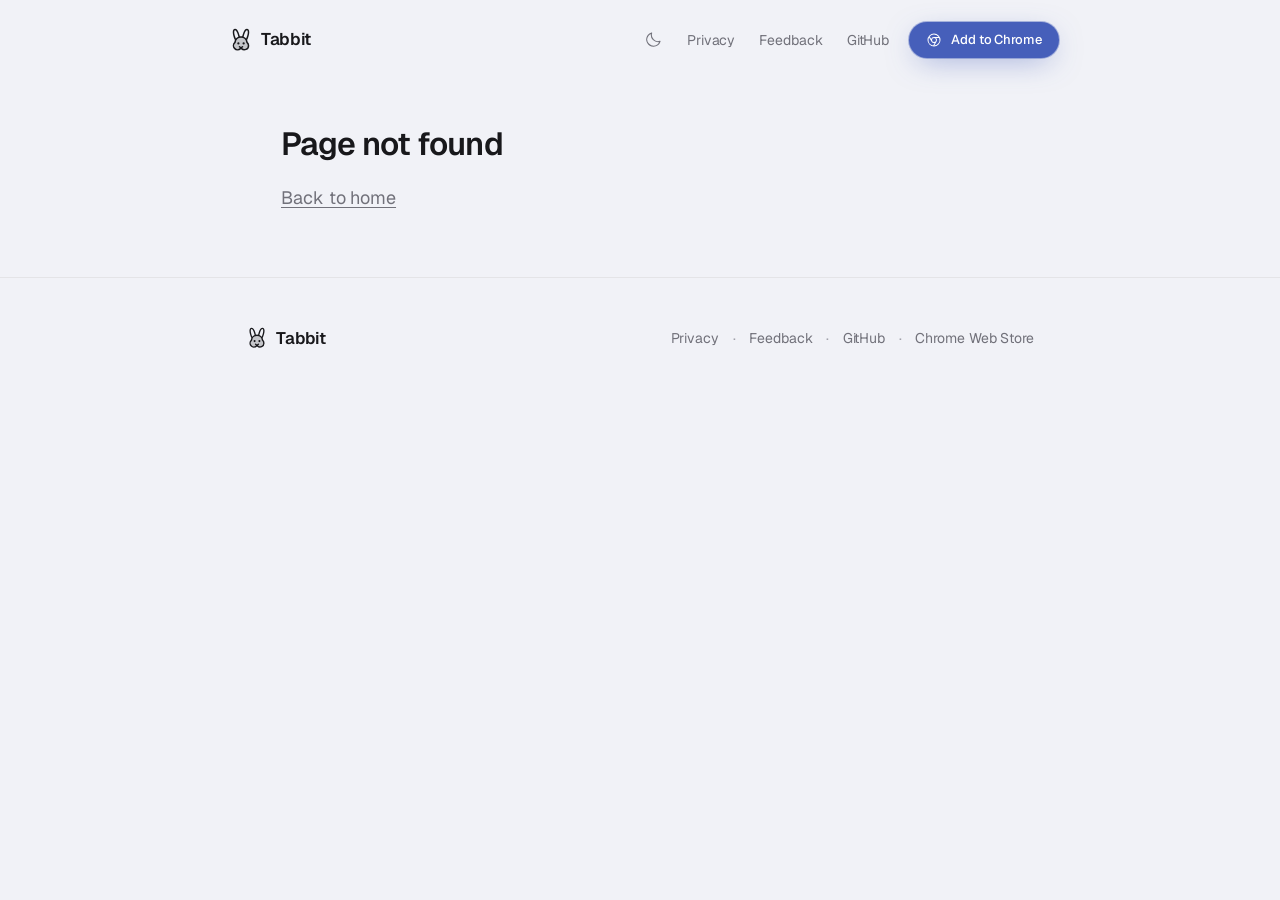
==== commit b7481654: "v0.3.3 - simplify product explainers" ====
--- a/feedback/index.html
+++ b/feedback/index.html
@@ -14,8 +14,8 @@
     <link rel="preconnect" href="https://fonts.googleapis.com" />
     <link rel="preconnect" href="https://fonts.gstatic.com" crossorigin />
     <link href="https://fonts.googleapis.com/css2?family=Geist:wght@400;500;600;700&family=Geist+Mono:wght@400;500&display=swap" rel="stylesheet" />
-    <script type="module" crossorigin src="/assets/main-QTDWZH69.js"></script>
-    <link rel="stylesheet" crossorigin href="/assets/main-CNEgVpjW.css">
+    <script type="module" crossorigin src="/assets/main-Cie-OSSY.js"></script>
+    <link rel="stylesheet" crossorigin href="/assets/main-DrYA7xRb.css">
   </head>
   <body>
     <div id="root"></div>
--- a/assets/main-DrYA7xRb.css
+++ b/assets/main-DrYA7xRb.css
@@ -0,0 +1 @@
+._toast_1wubw_1{position:fixed;left:50%;bottom:96px;transform:translate(-50%);z-index:60;padding:10px 16px;border-radius:var(--radius-full);background:var(--text-main);color:var(--bg-tertiary);font-size:.875rem;font-weight:500;pointer-events:none;animation:_pop_1wubw_1 .25s var(--ease)}@keyframes _pop_1wubw_1{0%{opacity:0;transform:translate(-50%,20px)}}._window_1b0uv_7{width:100%;height:auto;min-height:535px;background-color:var(--bg-primary);border-radius:1rem;border:1px solid var(--border-strong);box-shadow:var(--shadow-window);display:flex;flex-direction:column;overflow:hidden}._windowBody_1b0uv_21{flex:1;display:flex;align-items:center;justify-content:center;background-color:var(--bg-secondary);overflow:hidden;aspect-ratio:2782 / 1492}._windowBodyWithChildren_1b0uv_31{aspect-ratio:auto;height:auto;min-height:auto;background-color:var(--bg-primary);display:flex;flex-direction:column;align-items:center;justify-content:center;position:relative;overflow:visible}._windowImage_1b0uv_44{width:100%;height:100%;object-fit:cover;object-position:top;display:block}._windowPlaceholder_1b0uv_52{color:var(--text-muted);font-weight:500;font-size:4rem}._browserHeader_1b0uv_60{display:flex;flex-direction:row;align-items:flex-end;height:38px;background-color:var(--bg-secondary);padding:0;overflow:hidden;flex-shrink:0}._trafficLights_1b0uv_72{display:flex;align-items:center;gap:6px;padding:0 12px 8px;flex-shrink:0}._dot_1b0uv_81{width:11px;height:11px;border-radius:50%}._dotRed_1b0uv_87{background-color:#ff5f57}._dotYellow_1b0uv_88{background-color:#ffbd2e}._dotGreen_1b0uv_89{background-color:#28c840}._tabStrip_1b0uv_92{display:flex;flex-direction:row;align-items:flex-end;flex:1;min-width:0;overflow:hidden}._tab_1b0uv_92{min-width:0;flex:1 1 0;max-width:160px;height:30px;position:relative;text-align:left;border-radius:8px 8px 0 0;transition:max-width .22s cubic-bezier(.2,.8,.2,1),flex-grow .22s cubic-bezier(.2,.8,.2,1),flex-shrink .22s cubic-bezier(.2,.8,.2,1),flex-basis .22s cubic-bezier(.2,.8,.2,1),padding .22s cubic-bezier(.2,.8,.2,1),opacity .18s ease-out,transform .22s cubic-bezier(.2,.8,.2,1),background-color .12s ease;will-change:max-width,opacity,transform}._tabClosed_1b0uv_128{max-width:0!important;min-width:0!important;flex:0 0 0%!important;padding:0!important;margin:0!important;opacity:0!important;pointer-events:none!important;transform:scale(.9);overflow:hidden!important}._tabClosed_1b0uv_128 ._tabInner_1b0uv_140{padding:0!important;opacity:0}._tabActive_1b0uv_146{background-color:var(--bg-primary);z-index:2}._tabInactive_1b0uv_152{background-color:var(--bg-tertiary)}._tabInner_1b0uv_140{display:flex;align-items:center;height:100%;padding:0 8px 0 10px;gap:5px;position:relative;overflow:hidden;text-align:left;transition:padding .22s ease,opacity .18s ease}._favicon_1b0uv_170{display:flex;align-items:center;justify-content:center;font-size:11px;line-height:1;width:14px;height:14px;flex-shrink:0;color:var(--text-muted)}._tabActive_1b0uv_146 ._favicon_1b0uv_170{color:var(--text-main)}._favicon_1b0uv_170 svg{width:100%;height:100%;display:block}._tabTitle_1b0uv_193{font-size:11.5px;font-weight:500;color:var(--text-muted);white-space:nowrap;overflow:hidden;flex:1;min-width:0;text-align:left;-webkit-mask-image:linear-gradient(to right,black 0%,black calc(100% - 18px),transparent 100%);mask-image:linear-gradient(to right,black 0%,black calc(100% - 18px),transparent 100%)}._tabActive_1b0uv_146 ._tabTitle_1b0uv_193{color:var(--text-main)}._closeBtn_1b0uv_223{display:flex;align-items:center;justify-content:center;flex-shrink:0;width:18px;height:18px;border-radius:50%;border:none;background:transparent;color:var(--text-muted);padding:0;margin:0;opacity:.7;cursor:default;outline:none;-webkit-appearance:none;-moz-appearance:none;appearance:none;line-height:1}._tabActive_1b0uv_146 ._closeBtn_1b0uv_223{opacity:.85}._closeBtnInteractive_1b0uv_249{cursor:pointer;pointer-events:auto;transition:background-color .15s ease,color .15s ease,opacity .15s ease,transform .1s ease}._closeBtnInteractive_1b0uv_249:hover{opacity:1;color:var(--text-main);background-color:var(--border-color)}._closeBtnInteractive_1b0uv_249:active{opacity:1;color:var(--text-main);background-color:var(--border-strong);transform:scale(.88)}._btn_y2rvv_2{display:inline-flex;align-items:center;justify-content:center;gap:.55rem;height:44px;padding:0 1.25rem;border-radius:var(--radius-full);border:1px solid transparent;font-size:.9375rem;font-weight:500;white-space:nowrap;transition:background .18s var(--ease),transform .18s var(--ease),box-shadow .18s var(--ease),border-color .18s}._btn_y2rvv_2:active{transform:translateY(1px) scale(.99)}._lg_y2rvv_18{height:52px;padding:0 1.6rem;font-size:1rem}._sm_y2rvv_19{height:36px;padding:0 1rem;font-size:.8125rem}._primary_y2rvv_21{background:var(--brand);color:var(--brand-ink);box-shadow:0 0 0 1px color-mix(in srgb,var(--brand) 40%,transparent),0 8px 30px -8px color-mix(in srgb,var(--brand) 55%,transparent)}._primary_y2rvv_21:hover{background:var(--brand-hover);transform:translateY(-1px)}._ghost_y2rvv_29{background:var(--bg-secondary);color:var(--text-main);border-color:var(--border-strong)}._ghost_y2rvv_29:hover{border-color:var(--text-light);transform:translateY(-1px)}._eyebrow_y2rvv_36{font-family:var(--font-mono);font-size:.8125rem;color:var(--brand);letter-spacing:.02em}._sectionTitle_y2rvv_43{font-size:clamp(2rem,1.2rem + 3vw,3.5rem);font-weight:600;letter-spacing:-.035em;line-height:1.05;margin-top:.75rem}._dim_y2rvv_51{color:var(--text-light)}._lede_y2rvv_53{margin-top:1rem;color:var(--text-muted);font-size:clamp(1.0625rem,1rem + .3vw,1.25rem);max-width:36rem}._wrap_y2rvv_60{max-width:var(--wrap);margin:0 auto;padding:0 var(--gutter)}._sectionHeader_y2rvv_66{display:flex;flex-direction:column;align-items:center;text-align:center;max-width:var(--wrap);margin:0 auto;padding:0 var(--gutter)}._pillBadge_y2rvv_76{display:inline-flex;align-items:center;gap:.5rem;padding:6px 14px;border-radius:var(--radius-full);background:var(--brand-soft);border:1px solid color-mix(in srgb,var(--brand) 30%,transparent);color:var(--brand);font-size:.8125rem;font-weight:500;letter-spacing:-.01em;transition:transform .2s var(--ease),border-color .2s}._pillBadge_y2rvv_76:hover{transform:translateY(-1px);border-color:color-mix(in srgb,var(--brand) 50%,transparent)}._mobileOnly_y2rvv_96{display:none!important}@media (max-width: 767px){._desktopOnly_y2rvv_98{display:none!important}._mobileOnly_y2rvv_96{display:inline-flex!important}}._footer_wg2pe_2{width:100%;position:relative;background:transparent;padding-top:clamp(7rem,8vw,12rem);padding-bottom:clamp(2rem,8vw,2.5rem);padding-left:var(--gutter);padding-right:var(--gutter);overflow:visible;text-align:center}._windowWrapper_wg2pe_15{position:relative;width:100%;max-width:var(--wrap);margin:0 auto;text-align:center;opacity:calc(.35 + var(--scroll-fade, 0) * .65);transform:scale(calc(.985 + var(--scroll-fade, 0) * .015));transform-origin:50% 50%;transition:opacity .15s ease-out;will-change:opacity,transform}@supports (animation-timeline: view()){@keyframes _footerFadeIn_wg2pe_1{0%{opacity:.35;transform:scale(.985)}to{opacity:1;transform:scale(1)}}._windowWrapper_wg2pe_15{transition:none;animation:_footerFadeIn_wg2pe_1 linear both;animation-timeline:view();animation-range:entry 10% cover 50%}}._cardBackdrop1_wg2pe_50,._cardBackdrop2_wg2pe_51{position:absolute;top:0;right:0;bottom:0;left:0;border-radius:var(--radius-2xl);pointer-events:none;transition:transform .4s var(--ease)}._cardBackdrop1_wg2pe_50{background:var(--bg-secondary);border:1px solid var(--border-color);transform:translateY(14px) scale(.975);opacity:.65;z-index:-2}._cardBackdrop2_wg2pe_51{background:var(--bg-tertiary);border:1px solid var(--border-color);transform:translateY(26px) scale(.95);opacity:.35;z-index:-3}._windowWrapper_wg2pe_15:hover ._cardBackdrop1_wg2pe_50{transform:translateY(18px) scale(.98)}._windowWrapper_wg2pe_15:hover ._cardBackdrop2_wg2pe_51{transform:translateY(32px) scale(.955)}._glow_wg2pe_79{position:absolute;inset:-15% 0 auto;height:130%;z-index:-4;background:radial-gradient(ellipse 55% 60% at 50% 50%,var(--brand-soft),transparent 70%);filter:blur(50px);pointer-events:none}._closingWindowBody_wg2pe_89{padding:clamp(3.5rem,6vw,5.5rem) clamp(1.5rem,4vw,3rem);width:100%}._inner_wg2pe_94{position:relative;width:100%;display:flex;flex-direction:column;align-items:center}._footerText_wg2pe_102{font-size:clamp(2rem,1.2rem + 3vw,3.5rem);font-weight:600;letter-spacing:-.035em;line-height:1.15;margin-top:.75rem}._mark_wg2pe_110{width:52px;height:52px;color:var(--brand);margin-bottom:1.5rem}._ctas_wg2pe_117{margin-top:2.25rem;display:flex;flex-wrap:wrap;gap:.75rem;justify-content:center}._subpageFooter_wg2pe_126{width:100%;border-top:1px solid var(--border-color);background:transparent;padding:3rem var(--gutter) calc(3rem + env(safe-area-inset-bottom))}._subpageInner_wg2pe_133{width:100%;max-width:860px;margin:0 auto;display:flex;align-items:center;justify-content:space-between;gap:1.5rem;flex-wrap:wrap;padding:0 36px}._subpageBrand_wg2pe_145{display:inline-flex;align-items:center;gap:.5rem;font-weight:600;font-size:1.05rem;color:var(--text-main);text-decoration:none}._subpageLinks_wg2pe_155{display:flex;align-items:center;gap:.85rem;font-size:.875rem;color:var(--text-muted)}._subpageLinks_wg2pe_155 a{color:var(--text-muted);text-decoration:none;transition:color .18s ease}._subpageLinks_wg2pe_155 a:hover{color:var(--text-main)}._sep_wg2pe_173{color:var(--text-light);-webkit-user-select:none;user-select:none}@media (max-width: 768px){._cardBackdrop1_wg2pe_50,._cardBackdrop2_wg2pe_51{display:none}._closingWindowBody_wg2pe_89{padding:2.75rem 1.25rem 3rem}._ctas_wg2pe_117>*{width:100%;max-width:340px}._subpageInner_wg2pe_133{flex-direction:column;align-items:flex-start;padding:0}}._nav_fmscv_1{position:fixed;inset:12px 0 auto;z-index:50;display:flex;justify-content:center;padding:0 12px;pointer-events:none;transition:opacity .35s cubic-bezier(.16,1,.3,1),transform .35s cubic-bezier(.16,1,.3,1)}._fadedOut_fmscv_12{opacity:0!important;pointer-events:none!important;transform:translateY(-8px)!important}._inner_fmscv_18{pointer-events:auto;width:100%;max-width:860px;height:56px;display:flex;align-items:center;gap:.75rem;padding:0 10px 0 18px;border-radius:var(--radius-full);border:1px solid transparent;background:transparent;transition:background .25s ease,border-color .25s ease,backdrop-filter .25s ease,box-shadow .25s ease}._scrolled_fmscv_33 ._inner_fmscv_18{background:var(--glass);border-color:var(--border-color);backdrop-filter:blur(16px) saturate(140%);-webkit-backdrop-filter:blur(16px) saturate(140%);box-shadow:0 4px 24px -4px #0003}._brand_fmscv_41{display:inline-flex;align-items:center;gap:.5rem;font-weight:600;font-size:1.0625rem;letter-spacing:-.02em;color:var(--text-main)}._themeBtn_fmscv_51{margin-left:auto;width:36px;height:36px;display:grid;place-items:center;border-radius:50%;color:var(--text-muted);transition:background .18s,color .18s,transform .3s var(--ease)}._themeBtn_fmscv_51:hover{background:var(--bg-secondary);color:var(--text-main);transform:rotate(18deg)}._links_fmscv_63{display:flex;gap:1.5rem;margin-left:.25rem;margin-right:.5rem;font-size:.875rem;color:var(--text-muted)}._links_fmscv_63 a:hover{color:var(--text-main)}@media (max-width: 640px){._links_fmscv_63{display:none}}@media (max-width: 767px){._install_fmscv_77{display:none}}._appWrapper_1x405_1{width:100%}._pageMain_1x405_6{padding-top:5.5rem}._heroWrapper_x45yb_1{position:relative;width:100%}._heroWrapper_x45yb_1:before{content:"";position:absolute;inset:0 calc(50% - 50vw) auto;height:760px;z-index:-1;pointer-events:none;background-image:linear-gradient(var(--grid-line) 1px,transparent 1px),linear-gradient(90deg,var(--grid-line) 1px,transparent 1px);background-size:64px 64px;mask-image:radial-gradient(ellipse 60% 70% at 50% 20%,#000 20%,transparent 75%);-webkit-mask-image:radial-gradient(ellipse 60% 70% at 50% 20%,#000 20%,transparent 75%)}._heroSection_x45yb_22{position:relative;width:100%;max-width:var(--wrap);margin:0 auto;min-height:100vh;min-height:100dvh;display:flex;flex-direction:column;align-items:center;justify-content:center;padding:2.5rem var(--gutter) 2.5rem;box-sizing:border-box;text-align:center}._windowWrapper_x45yb_38{position:relative;width:100%;max-width:var(--wrap);margin:0 auto;text-align:center;min-height:535px;perspective:1200px;perspective-origin:50% 50%}._heroWindowBody_x45yb_49{padding:clamp(2.5rem,5vw,4.25rem) clamp(1.5rem,4vw,3.5rem);width:100%;box-sizing:border-box}._heroInner_x45yb_55{display:flex;flex-direction:column;align-items:center;text-align:center;width:100%}._title_x45yb_63{font-size:clamp(2.25rem,1.2rem + 4vw,4.5rem);font-weight:600;letter-spacing:-.045em;line-height:1.05}._titleLead_x45yb_71{display:inline-block;background-size:240% 100%,240% 100%;-webkit-background-clip:text;background-clip:text;color:transparent;animation:_textSheen_x45yb_1 18s ease-in-out infinite alternate}._titleLead_x45yb_71{background-image:repeating-linear-gradient(115deg,transparent 0px,transparent 8px,rgba(255,255,255,.08) 9px,transparent 10px),linear-gradient(115deg,#c4cbd6,#fff 18%,#fff 28%,#b8c0cc 40%,#fff 54%,#fff 64%,#c4ccd8,#fff,#d0d5dd);filter:drop-shadow(0 2px 4px rgba(0,0,0,.25))}._accent_x45yb_106{display:inline-block;color:var(--brand-orange);filter:drop-shadow(0 2px 4px rgba(0,0,0,.2))}:root:not([data-theme=dark]) ._titleLead_x45yb_71{background-image:repeating-linear-gradient(115deg,transparent 0px,transparent 8px,rgba(255,255,255,.12) 9px,transparent 10px),linear-gradient(115deg,#111113,#232328 18%,#3a3a44 30%,#18181b,#111113,#353540,#18181b,#111113);filter:drop-shadow(0 1px 2px rgba(0,0,0,.06))}:root:not([data-theme=dark]) ._accent_x45yb_106{filter:drop-shadow(0 1px 2px rgba(0,0,0,.06))}@keyframes _textSheen_x45yb_1{0%{background-position:0% 50%,0% 50%}to{background-position:100% 50%,100% 50%}}@media (prefers-reduced-motion: reduce){._titleLead_x45yb_71{animation:none;background-position:40% 50%,40% 50%}}._sub_x45yb_156{margin-top:1.75rem;max-width:40rem;color:var(--text-muted);font-size:clamp(1.0625rem,1rem + .4vw,1.25rem);line-height:1.55}._ctas_x45yb_164{margin-top:2.5rem;display:flex;flex-wrap:wrap;gap:1rem;justify-content:center}._primaryCta_x45yb_172{box-shadow:0 0 0 1px color-mix(in srgb,var(--brand) 50%,transparent),0 10px 30px -6px color-mix(in srgb,var(--brand) 55%,transparent)}._primaryCta_x45yb_172:hover{box-shadow:0 0 0 1px color-mix(in srgb,var(--brand) 70%,transparent),0 14px 40px -6px color-mix(in srgb,var(--brand) 70%,transparent)}._demoCta_x45yb_181{-webkit-backdrop-filter:blur(8px);backdrop-filter:blur(8px)}._proofBadge_x45yb_186{margin-bottom:2.5rem;display:inline-flex;align-items:center;justify-content:center;padding:3px 4px;border-radius:var(--radius-full);background:color-mix(in srgb,var(--bg-card) 65%,transparent);border:1px solid var(--border-color);backdrop-filter:blur(12px);-webkit-backdrop-filter:blur(12px);box-shadow:var(--shadow-sm);font-size:.8125rem;max-width:100%}._proofItem_x45yb_202{display:inline-flex;align-items:center;gap:.45rem;padding:5px 12px;border-radius:var(--radius-full);color:var(--text-muted);font-weight:500;line-height:1.2;white-space:nowrap;-webkit-user-select:none;user-select:none}._proofDivider_x45yb_215{width:1px;height:14px;background:var(--border-color);margin:0 1px;flex-shrink:0}._proofLink_x45yb_223{color:var(--text-muted);text-decoration:none;cursor:pointer;transition:color .15s ease}._proofLink_x45yb_223:hover{color:var(--text-main)}._star_x45yb_234{color:var(--brand-yellow);flex-shrink:0}._shield_x45yb_239{color:var(--brand-green);flex-shrink:0}._github_x45yb_244{color:inherit;flex-shrink:0}._cardBackdrop1_x45yb_250,._cardBackdrop2_x45yb_251{position:absolute;top:0;right:0;bottom:0;left:0;border-radius:var(--radius-2xl);pointer-events:none;transition:transform .4s var(--ease)}._cardBackdrop1_x45yb_250{background:var(--bg-secondary);border:1px solid var(--border-color);transform:translateY(14px) scale(.975);opacity:.65;z-index:-2}._cardBackdrop2_x45yb_251{background:var(--bg-tertiary);border:1px solid var(--border-color);transform:translateY(26px) scale(.95);opacity:.35;z-index:-3}._windowWrapper_x45yb_38:hover ._cardBackdrop1_x45yb_250,._media_x45yb_273:hover ._cardBackdrop1_x45yb_250{transform:translateY(18px) scale(.98)}._windowWrapper_x45yb_38:hover ._cardBackdrop2_x45yb_251,._media_x45yb_273:hover ._cardBackdrop2_x45yb_251{transform:translateY(32px) scale(.955)}._glow_x45yb_281{position:absolute;inset:-15% 0 auto;height:130%;z-index:-4;background:radial-gradient(ellipse 55% 60% at 50% 50%,var(--brand-soft),transparent 70%);filter:blur(50px);pointer-events:none}._mediaContainer_x45yb_292{position:relative;width:100%;max-width:var(--wrap);margin:3rem auto;padding:0 var(--gutter);text-align:left}._media_x45yb_273{position:relative;width:100%;text-align:left;opacity:calc(.35 + var(--scroll-fade, 0) * .65);transform:scale(calc(.985 + var(--scroll-fade, 0) * .015));transform-origin:50% 0%;transition:opacity .15s ease-out;will-change:opacity,transform}@supports (animation-timeline: scroll()){@keyframes _heroMediaFadeIn_x45yb_1{0%{opacity:.35;transform:scale(.985)}to{opacity:1;transform:scale(1)}}._media_x45yb_273{transition:none;animation:_heroMediaFadeIn_x45yb_1 linear both;animation-timeline:scroll(root block);animation-range:0px 160px}}@media (max-width: 767px){._heroSection_x45yb_22{min-height:auto;padding:2rem var(--gutter) 2.5rem}._cardBackdrop1_x45yb_250,._cardBackdrop2_x45yb_251{display:none}._heroWindowBody_x45yb_49{padding:2.25rem 1.25rem 2.5rem}._ctas_x45yb_164>a{width:100%;max-width:340px}}@media (max-width: 600px){._proofBadge_x45yb_186{display:flex;flex-wrap:wrap;gap:.4rem;background:transparent;border:none;box-shadow:none;padding:0;backdrop-filter:none;-webkit-backdrop-filter:none}._proofDivider_x45yb_215{display:none}._proofItem_x45yb_202{background:color-mix(in srgb,var(--bg-card) 75%,transparent);border:1px solid var(--border-color);padding:4px 10px;backdrop-filter:blur(10px);-webkit-backdrop-filter:blur(10px);font-size:.75rem}}._cardBackdropHidden_x45yb_380,._glowHidden_x45yb_381{opacity:0!important;transition:opacity .18s ease}._windowClosing_x45yb_387{animation:_windowClosePop_x45yb_1 .18s cubic-bezier(.2,0,0,1) forwards;pointer-events:none;transform-origin:50% 50%;will-change:transform,opacity}@keyframes _windowClosePop_x45yb_1{0%{opacity:1;transform:scale(1)}30%{opacity:1;transform:scale(1.008)}to{opacity:0;transform:scale(.96)}}._windowReopening_x45yb_410{animation:_windowOpenPop_x45yb_1 .18s cubic-bezier(.16,1,.3,1) forwards;transform-origin:50% 50%;will-change:transform,opacity}@keyframes _windowOpenPop_x45yb_1{0%{opacity:0;transform:scale(.96)}to{opacity:1;transform:scale(1)}}._easterEggArea_x45yb_428{width:100%;min-height:535px;display:flex;align-items:center;justify-content:center;padding:2rem;box-sizing:border-box;animation:_easterEggFadeIn_x45yb_1 .22s ease-out forwards}@keyframes _easterEggFadeIn_x45yb_1{0%{opacity:0}to{opacity:1}}._easterEggText_x45yb_448{font-size:2rem;color:var(--text-muted);margin:0;line-height:1.6;text-align:center;letter-spacing:-.01em}._restoreInlineBtn_x45yb_457{background:none;border:none;padding:0;margin:0;font:inherit;font-size:inherit;color:var(--text-main);cursor:pointer;transition:color .15s ease,text-decoration-color .15s ease}._restoreInlineBtn_x45yb_457:hover{color:var(--brand);text-decoration-color:var(--brand)}._section_kji3k_4{padding-top:clamp(3.5rem,7vw,5.5rem);padding-bottom:clamp(5rem,10vw,8rem)}._chapter_kji3k_9{width:100%;max-width:var(--wrap);margin:0 auto;padding:0 var(--gutter)}._head_kji3k_16{display:flex;flex-direction:column;align-items:center;text-align:center;margin:0 auto}._sidebar_kji3k_25{display:flex;flex-direction:column;gap:10px;min-width:0}._modeBar_kji3k_32{display:flex;align-items:center;gap:5px;width:100%;padding:5px;border-radius:15px;border:1px solid var(--border-color);background:color-mix(in srgb,var(--bg-card) 55%,transparent)}._modeBtn_kji3k_43{--mode-color: var(--accent);flex:1 1 auto;display:inline-flex;align-items:center;justify-content:center;gap:7px;padding:7px 10px;border-radius:11px;border:1px solid transparent;background:transparent;color:var(--text-muted);font:inherit;font-size:.88rem;font-weight:600;white-space:nowrap;cursor:pointer;transition:background .2s,border-color .2s,color .2s,box-shadow .2s,transform .2s var(--ease)}._modeBtn_kji3k_43:hover{color:var(--text-main)}._modeBtn_kji3k_43:focus-visible{outline:2px solid var(--mode-color);outline-offset:2px}._modeNum_kji3k_70{display:inline-grid;place-items:center;min-width:22px;height:22px;padding:0 6px;border-radius:7px;font-size:.78rem;font-weight:700;line-height:1;color:var(--mode-color);background:var(--bg-secondary);border:1px solid var(--border-color);transition:background .2s,border-color .2s,color .2s}._modeBtnOn_kji3k_86{background:var(--bg-card);border-color:color-mix(in srgb,var(--mode-color) 42%,var(--border-strong));color:var(--text-main);box-shadow:0 8px 20px -10px #0000004d}._modeBtnOn_kji3k_86 ._modeNum_kji3k_70{background:color-mix(in srgb,var(--mode-color) 18%,transparent);border-color:color-mix(in srgb,var(--mode-color) 42%,transparent);color:var(--mode-color)}._title_kji3k_98{margin-top:0;font-size:clamp(1.75rem,1.15rem + 2vw,2.5rem);font-weight:600;letter-spacing:-.035em;line-height:1.08;color:var(--text-main)}._lede_kji3k_106{margin-top:.5rem;font-size:clamp(.95rem,.92rem + .2vw,1.08rem);color:var(--text-muted)}._body_kji3k_113{margin-top:1.75rem;min-height:530px;display:grid;grid-template-columns:minmax(310px,370px) minmax(0,1fr);gap:20px;align-items:start}._list_kji3k_122{display:flex;flex-direction:column;gap:8px}._item_kji3k_128{--item-color: var(--accent);position:relative;display:grid;grid-template-columns:40px minmax(0,1fr) auto;align-items:start;gap:13px;width:100%;padding:12px 15px;border-radius:15px;border:1px solid var(--border-color);background:color-mix(in srgb,var(--bg-card) 45%,transparent);color:var(--text-muted);font:inherit;text-align:left;cursor:pointer;transition:background .2s,border-color .2s,box-shadow .2s,transform .2s var(--ease)}._item_kji3k_128:hover{background:color-mix(in srgb,var(--bg-card) 85%,transparent);border-color:var(--border-strong);transform:translateY(-1px)}._item_kji3k_128:focus-visible{outline:2px solid var(--item-color);outline-offset:2px}._itemOn_kji3k_155,._itemOn_kji3k_155:hover{background:var(--bg-card);border-color:color-mix(in srgb,var(--item-color) 45%,var(--border-strong));box-shadow:0 12px 28px -14px #00000052;transform:none}._itemIcon_kji3k_165{display:grid;place-items:center;width:40px;height:40px;border-radius:11px;background:var(--bg-secondary);border:1px solid var(--border-color);color:var(--item-color);transition:background .2s,color .2s,border-color .2s,transform .2s var(--ease)}._item_kji3k_128:hover ._itemIcon_kji3k_165{border-color:color-mix(in srgb,var(--item-color) 35%,var(--border-strong))}._itemOn_kji3k_155 ._itemIcon_kji3k_165{background:color-mix(in srgb,var(--item-color) 18%,transparent);border-color:color-mix(in srgb,var(--item-color) 42%,transparent);color:var(--item-color)}._itemText_kji3k_185{display:flex;flex-direction:column;min-width:0;padding-top:7px}._itemTitle_kji3k_191{font-size:1.02rem;font-weight:600;letter-spacing:-.015em;line-height:1.3;color:var(--text-main)}._itemLine_kji3k_200{max-height:0;opacity:0;overflow:hidden;font-size:.9rem;line-height:1.45;color:var(--text-muted);transition:max-height .35s var(--ease),opacity .25s,margin .35s var(--ease)}._itemOn_kji3k_155 ._itemLine_kji3k_200{max-height:5em;opacity:1;margin-top:4px}._toggles_kji3k_216{gap:8px}._switch_kji3k_219{position:relative;width:36px;height:20px;margin-top:10px;border-radius:var(--radius-full);background:var(--border-strong);transition:background .2s}._switch_kji3k_219:after{content:"";position:absolute;top:2px;left:2px;width:16px;height:16px;border-radius:50%;background:#fff;box-shadow:0 1px 2px #00000040;transition:transform .22s var(--ease)}._itemOn_kji3k_155 ._switch_kji3k_219{background:var(--item-color)}._itemOn_kji3k_155 ._switch_kji3k_219:after{transform:translate(16px)}._stage_kji3k_248{position:relative;height:530px;border-radius:20px;overflow:hidden;border:1px solid var(--border-strong);background:var(--bg-secondary);box-shadow:var(--shadow-window)}._layer_kji3k_258{position:absolute;top:0;right:0;bottom:0;left:0;opacity:0;visibility:hidden;transition:opacity .3s ease,visibility 0s linear .3s}._layerOn_kji3k_265{opacity:1;visibility:visible;transition:opacity .3s ease,visibility 0s}._illo_kji3k_271{--scene-color: var(--accent);background:radial-gradient(ellipse at 20% 0%,color-mix(in srgb,var(--scene-color) 15%,transparent),transparent 64%),var(--bg-tertiary)}._illo_kji3k_271:before{content:"";position:absolute;top:0;right:0;bottom:0;left:0;pointer-events:none;background-image:radial-gradient(circle,color-mix(in srgb,var(--scene-color) 52%,var(--text-muted)) 1.15px,transparent 1.45px);background-size:16px 16px;background-position:3px 3px;-webkit-mask-image:radial-gradient(ellipse at 20% 0%,rgba(0,0,0,.42) 0%,rgba(0,0,0,.18) 36%,transparent 64%);mask-image:radial-gradient(ellipse at 20% 0%,rgba(0,0,0,.42) 0%,rgba(0,0,0,.18) 36%,transparent 64%)}._sceneWrap_kji3k_304{--zoom-scale: 1.13;position:absolute;top:0;right:0;bottom:0;left:0;display:flex;flex-direction:column;align-items:center;justify-content:center;padding:5% 5.5% 10%}._centerWin_kji3k_316{width:88%;border-radius:14px;border:1px solid var(--border-strong);background:var(--bg-card);box-shadow:0 18px 40px -18px #00000073;overflow:hidden}._run_kji3k_325 ._sceneWrap_kji3k_304>._centerWin_kji3k_316,._run_kji3k_325 ._ytStage_kji3k_326,._run_kji3k_325 ._graveyardStage_kji3k_327{animation:_sceneZoom_kji3k_1 var(--loop-dur, 4.8s) var(--ease) infinite;will-change:transform}@keyframes _sceneZoom_kji3k_1{0%,4%{transform:scale(1)}14%,86%{transform:scale(var(--zoom-scale, 1.13))}96%,to{transform:scale(1)}}._winBar_kji3k_344{display:flex;align-items:center;gap:5px;padding:9px 12px;border-bottom:1px solid var(--border-color);background:var(--bg-secondary)}._winBar_kji3k_344>i{flex:none;width:8px;height:8px;border-radius:50%;background:var(--border-strong)}._winTitle_kji3k_359{margin-left:6px;font-size:.72rem;color:var(--text-muted)}._winPills_kji3k_364{margin-left:auto;display:inline-flex;align-items:center;gap:5px}._winPill_kji3k_364,._autoPill_kji3k_371{margin-left:auto;padding:2px 8px;border-radius:var(--radius-full);font-size:.66rem;color:var(--scene-color);background:color-mix(in srgb,var(--scene-color) 15%,transparent)}._winPills_kji3k_364 ._winPill_kji3k_364{margin-left:0;border:1px solid transparent}._winPillMuted_kji3k_383{padding:2px 8px;border-radius:var(--radius-full);border:1px solid var(--border-color);font-size:.66rem;color:var(--text-light);background:var(--bg-card);opacity:.7}._winBody_kji3k_393{display:flex;flex-direction:column;gap:8px;padding:14px 16px}._winBody_kji3k_393 b,._skeletonLines_kji3k_400 b,._bulkBars_kji3k_401 b{display:block;height:7px;width:92%;border-radius:4px;background:color-mix(in srgb,var(--text-main) 10%,transparent)}._favDot_kji3k_409{flex:none;width:11px;height:11px;border-radius:3.5px;background:var(--c)}._rowDomain_kji3k_417{font-size:.74rem;color:var(--text-main);white-space:nowrap}._mergeLabel_kji3k_424{position:absolute;right:5%;bottom:5.5%;font-size:clamp(.7rem,.62rem + .25vw,.82rem);color:var(--text-muted);z-index:5}._mergeLabel_kji3k_424 span{display:inline-block;padding:6px 12px;border-radius:var(--radius-full);border:1px solid var(--border-color);background:var(--bg-card)}._labelAfter_kji3k_439{position:absolute;right:0;top:0;opacity:0;color:var(--scene-color);border-color:color-mix(in srgb,var(--scene-color) 40%,var(--border-color))!important;white-space:nowrap}._run_kji3k_325 ._labelBefore_kji3k_449,._mergeRun_kji3k_450 ._labelBefore_kji3k_449{animation:_labelOut_kji3k_1 var(--loop-dur, 4.8s) ease infinite}._run_kji3k_325 ._labelAfter_kji3k_439,._mergeRun_kji3k_450 ._labelAfter_kji3k_439{animation:_labelIn_kji3k_1 var(--loop-dur, 4.8s) ease infinite}._triageStage_kji3k_455{width:100%;height:100%;display:flex;flex-direction:column;align-items:center;justify-content:center;transform:scale(1);transition:transform .45s var(--ease);will-change:transform}._triageStageZoomed_kji3k_466{transform:scale(var(--zoom-scale, 1.13))}._triageDeck_kji3k_469{position:relative;width:76%;height:68%;max-height:276px}._triageCard_kji3k_475{position:absolute;top:0;right:0;bottom:0;left:0;padding:13px 15px 14px;border-radius:14px;border:1px solid var(--border-strong);background:var(--bg-card);box-shadow:none;display:flex;flex-direction:column;gap:10px;opacity:1;transition:transform var(--swipe-dur, .24s) var(--ease),opacity 90ms ease calc(var(--swipe-dur, .24s) * .55),box-shadow .18s var(--ease)}._triageCardShadow_kji3k_492{box-shadow:0 18px 38px -18px #00000073}._stackPos0_kji3k_495{transform:none;opacity:1;z-index:4}._stackPos1_kji3k_500{transform:translateY(6px) scale(.96);opacity:1;z-index:3}._stackPos2_kji3k_505{transform:translateY(12px) scale(.92);opacity:1;z-index:2}._fly_close_kji3k_510{transform:translate(-80%,8%) rotate(-12deg);opacity:0;z-index:5}._fly_keep_kji3k_515{transform:translate(80%,8%) rotate(12deg);opacity:0;z-index:5}._fly_bookmark_kji3k_520{transform:translateY(-76%) scale(.92);opacity:0;z-index:5}._fly_group_kji3k_525{transform:translateY(76%) scale(.92);opacity:0;z-index:5}._triageCardHeader_kji3k_531{display:flex;flex-direction:column;gap:3px;flex:none}._triageCardTop_kji3k_538{display:flex;align-items:center;gap:7px;min-height:22px}._domainText_kji3k_544{font-size:.72rem;font-weight:600;color:var(--text-muted)}._triageStamp_kji3k_549{margin-left:auto;padding:2px 8px;border-radius:6px;font-size:.65rem;font-weight:700;opacity:0;transform:scale(.9);transition:opacity .14s ease,transform .14s var(--ease)}._stampVisible_kji3k_559{opacity:1;transform:none}._stamp_close_kji3k_563{color:var(--brand-red);background:color-mix(in srgb,var(--brand-red) 16%,transparent)}._stamp_keep_kji3k_567{color:var(--brand-green);background:color-mix(in srgb,var(--brand-green) 16%,transparent)}._stamp_bookmark_kji3k_571{color:var(--brand-blue);background:color-mix(in srgb,var(--brand-blue) 16%,transparent)}._stamp_group_kji3k_575{color:var(--brand-purple);background:color-mix(in srgb,var(--brand-purple) 16%,transparent)}._triageCardSub_kji3k_580{font-size:.88rem;font-weight:650;color:var(--text-main);letter-spacing:-.01em;white-space:nowrap;overflow:hidden;text-overflow:ellipsis}._triageCardUrl_kji3k_590{font-size:.61rem;color:var(--text-light);white-space:nowrap;overflow:hidden;text-overflow:ellipsis}._triagePreviewBox_kji3k_599{flex:1;min-height:0;border-radius:10px;border:1px solid var(--border-color);background:var(--bg-secondary);padding:10px 12px;display:flex;overflow:hidden}._triagePreviewBox_kji3k_599 b{display:block;height:5px;border-radius:2.5px;background:color-mix(in srgb,var(--text-main) 12%,transparent)}._pvAlbum_kji3k_618{align-items:flex-start;gap:12px}._pvAlbumLeft_kji3k_622{width:72px;flex:none;display:flex;flex-direction:column;gap:7px}._pvArtBox_kji3k_629{width:72px;height:72px;flex:none;border-radius:8px;background:color-mix(in srgb,var(--pc) 20%,var(--bg-card));border:1px solid color-mix(in srgb,var(--pc) 38%,var(--border-color));display:grid;place-items:center}._pvArtVinyl_kji3k_639{width:36px;height:36px;border-radius:50%;border:6px solid color-mix(in srgb,var(--pc) 55%,transparent);background:var(--bg-card)}._pvAlbumPills_kji3k_646{display:flex;gap:5px}._pvAlbumPillPrimary_kji3k_650{flex:1;height:11px;border-radius:4px;background:color-mix(in srgb,var(--pc) 40%,transparent)}._pvAlbumPillGhost_kji3k_656{flex:1;height:11px;border-radius:4px;border:1px solid var(--border-color);background:var(--bg-card)}._pvTrackList_kji3k_663{flex:1;min-width:0;display:flex;flex-direction:column;justify-content:flex-start;gap:8px}._pvTrackRow_kji3k_671{display:flex;align-items:center;gap:7px;height:15px}._pvTrackRow_kji3k_671 i{width:7px;height:7px;border-radius:50%;background:color-mix(in srgb,var(--pc) 65%,transparent);flex:none}._pvTrackRow_kji3k_671 span{margin-left:auto;width:16px;height:4px;border-radius:2px;background:color-mix(in srgb,var(--text-main) 9%,transparent);flex:none}._pvWaveform_kji3k_694{flex-direction:column;justify-content:flex-start;gap:10px;height:100%}._pvWaveTop_kji3k_700{display:flex;align-items:center;gap:9px}._pvPlayCircle_kji3k_705{width:24px;height:24px;border-radius:50%;background:color-mix(in srgb,var(--pc) 75%,transparent);flex:none;position:relative}._pvPlayCircle_kji3k_705:after{content:"";position:absolute;left:9.5px;top:7px;border-style:solid;border-width:5px 0 5px 8px;border-color:transparent transparent transparent #fff}._pvWaveMeta_kji3k_722{flex:1;display:flex;flex-direction:column;gap:4px}._pvWaveTag_kji3k_728{width:28px;height:11px;border-radius:4px;background:color-mix(in srgb,var(--pc) 22%,transparent);border:1px solid color-mix(in srgb,var(--pc) 40%,transparent);flex:none}._pvWaveBars_kji3k_736{flex:1;min-height:44px;max-height:56px;display:flex;align-items:flex-end;gap:3.5px;padding:5px 7px;border-radius:7px;background:color-mix(in srgb,var(--text-main) 4%,var(--bg-card));border:1px solid var(--border-color)}._pvWaveBars_kji3k_736 span{flex:1;border-radius:2px}._pvBarPlayed_kji3k_752{background:color-mix(in srgb,var(--pc) 68%,transparent)}._pvBarIdle_kji3k_755{background:color-mix(in srgb,var(--text-main) 13%,transparent)}._pvVideo_kji3k_760{gap:12px;align-items:flex-start}._pvVideoMain_kji3k_764{flex:1.45;min-width:0;display:flex;flex-direction:column;gap:8px}._pvVideoStage_kji3k_771{width:100%;aspect-ratio:16 / 9;border-radius:7px;background:color-mix(in srgb,var(--text-main) 6%,var(--bg-card));border:1px solid var(--border-color);position:relative;display:grid;place-items:center}._pvVideoPlay_kji3k_781{width:26px;height:18px;border-radius:4px;background:color-mix(in srgb,var(--pc) 85%,transparent);position:relative}._pvVideoPlay_kji3k_781:after{content:"";position:absolute;left:10.5px;top:5px;border-style:solid;border-width:4px 0 4px 7px;border-color:transparent transparent transparent #fff}._pvVideoScrub_kji3k_797{position:absolute;left:6px;right:6px;bottom:5px;height:2.5px;border-radius:2px;background:linear-gradient(90deg,var(--pc) 0%,var(--pc) 42%,color-mix(in srgb,var(--text-main) 15%,transparent) 42%)}._pvVideoMeta_kji3k_811{display:flex;flex-direction:column;gap:5px}._pvVideoChannel_kji3k_816{display:flex;align-items:center;gap:6px}._pvVideoChannel_kji3k_816 i{width:12px;height:12px;border-radius:50%;background:color-mix(in srgb,var(--text-main) 16%,transparent);flex:none}._pvVideoChannel_kji3k_816 span{margin-left:auto;width:28px;height:9px;border-radius:99px;background:color-mix(in srgb,var(--text-main) 16%,transparent);flex:none}._pvVideoSide_kji3k_836{flex:1;min-width:0;display:flex;flex-direction:column;justify-content:flex-start;gap:6px}._pvSideThumb_kji3k_844{display:flex;align-items:center;gap:6px}._pvSideThumb_kji3k_844 i{width:32px;height:19px;border-radius:3px;background:color-mix(in srgb,var(--text-main) 10%,var(--bg-card));border:1px solid var(--border-color);flex:none}._pvSideLines_kji3k_857{flex:1;min-width:0;display:flex;flex-direction:column;gap:3.5px}._pvProduct_kji3k_866{align-items:flex-start;gap:12px}._pvProdLeft_kji3k_870{width:70px;flex:none;display:flex;flex-direction:column;gap:6px}._pvProdImg_kji3k_877{width:70px;height:68px;border-radius:7px;background:var(--bg-card);border:1px solid var(--border-color);position:relative;display:grid;place-items:center}._pvProdImg_kji3k_877:after{content:"";width:34px;height:34px;border-radius:5px;background:color-mix(in srgb,var(--pc) 22%,transparent);border:1px dashed color-mix(in srgb,var(--pc) 45%,transparent)}._pvProdThumbs_kji3k_895{display:flex;gap:4px}._pvProdThumbs_kji3k_895 span{flex:1;height:13px;border-radius:3px;background:var(--bg-card);border:1px solid var(--border-color)}._pvProdDetails_kji3k_906{flex:1;min-width:0;display:flex;flex-direction:column;justify-content:flex-start;gap:6px}._pvProdPriceRow_kji3k_914{display:flex;align-items:center;gap:7px}._pvPriceTag_kji3k_919{width:38px;height:11px;border-radius:3px;background:color-mix(in srgb,var(--pc) 35%,transparent)}._pvRatingDots_kji3k_925{width:42px;height:5px;border-radius:2.5px;background:color-mix(in srgb,var(--brand-yellow) 50%,transparent)}._pvBuyBtn_kji3k_931{margin-top:2px;width:58px;height:12px;border-radius:4px;background:color-mix(in srgb,var(--text-main) 16%,transparent)}._pvSearch_kji3k_940{flex-direction:column;justify-content:flex-start;gap:8px}._pvSearchInput_kji3k_945{display:flex;align-items:center;gap:7px;padding:4px 8px;border-radius:99px;background:var(--bg-card);border:1px solid var(--border-color);width:86%}._pvSearchInput_kji3k_945 i{width:7px;height:7px;border-radius:50%;border:1.5px solid var(--text-muted);flex:none}._pvSearchResult_kji3k_962{display:flex;flex-direction:column;gap:3.5px;padding-left:2px}._pvResultLink_kji3k_968{height:5px;border-radius:2.5px;background:color-mix(in srgb,var(--brand-blue) 45%,transparent)}._pvTracking_kji3k_975{flex-direction:column;justify-content:flex-start;gap:9px}._pvStepBanner_kji3k_980{padding:4px 6px;border-radius:6px;background:var(--bg-card);border:1px solid var(--border-color)}._pvStepTrack_kji3k_986{display:flex;align-items:center;padding:2px 4px}._pvStepDone_kji3k_991{width:10px;height:10px;border-radius:50%;background:color-mix(in srgb,var(--pc) 75%,transparent);flex:none}._pvStepLineDone_kji3k_998{flex:1;height:2px;background:color-mix(in srgb,var(--pc) 45%,transparent)}._pvTrackCards_kji3k_1003{display:grid;grid-template-columns:1fr 1fr;gap:8px}._pvMiniBox_kji3k_1008{padding:7px 8px;border-radius:7px;background:var(--bg-card);border:1px solid var(--border-color);display:flex;flex-direction:column;gap:5px}._pvMiniPill_kji3k_1017{width:28px;height:7px;border-radius:3px;background:color-mix(in srgb,var(--pc) 24%,transparent)}._pvFeed_kji3k_1025{flex-direction:column;justify-content:flex-start;gap:7px}._pvFeedPost_kji3k_1030{display:flex;align-items:flex-start;gap:8px;padding:7px 9px;border-radius:7px;background:var(--bg-card);border:1px solid var(--border-color)}._pvVoteCol_kji3k_1039{width:9px;height:20px;border-radius:3px;background:color-mix(in srgb,var(--pc) 38%,transparent);flex:none}._pvPostBody_kji3k_1046{flex:1;display:flex;flex-direction:column;gap:5px}._pvFeedReplies_kji3k_1052{display:flex;flex-direction:column;gap:6px;padding-left:10px;border-left:2px solid var(--border-color);margin-left:5px}._pvReplyRow_kji3k_1060{display:flex;align-items:flex-start;gap:6px}._pvReplyRow_kji3k_1060 i{width:9px;height:9px;border-radius:50%;background:color-mix(in srgb,var(--text-main) 16%,transparent);flex:none;margin-top:1px}._pvReplyLines_kji3k_1073{flex:1;display:flex;flex-direction:column;gap:3.5px}._skeletonLines_kji3k_400{display:flex;flex-direction:column;gap:8px}._triageDoneCard_kji3k_1086{position:absolute;top:0;right:0;bottom:0;left:0;z-index:1;border-radius:14px;border:1px solid color-mix(in srgb,var(--brand-green) 42%,var(--border-strong));background:var(--bg-card);padding:16px 20px 13px;display:flex;flex-direction:column;justify-content:space-between;gap:10px}._triageDoneActive_kji3k_1099{z-index:6}._triageSummaryMain_kji3k_1102{flex:1;display:flex;align-items:center;justify-content:center;gap:28px}._triageDonut_kji3k_1109{position:relative;width:96px;height:96px;flex:none;display:grid;place-items:center}._triageDonutSvg_kji3k_1117{width:100%;height:100%;transform:rotate(-90deg)}._triageDonutSeg_kji3k_1122{fill:none;stroke-width:12.5;stroke-linecap:butt}._triageDonutCenter_kji3k_1127{position:absolute;top:0;right:0;bottom:0;left:0;display:flex;flex-direction:column;align-items:center;justify-content:center;gap:2px}._triageDonutNum_kji3k_1136{font-size:1.24rem;font-weight:750;color:var(--text-main);line-height:1;letter-spacing:-.02em}._triageDonutLabel_kji3k_1143{font-size:.5rem;font-weight:600;letter-spacing:.09em;color:var(--text-muted)}._triageLegendList_kji3k_1149{width:144px;display:flex;flex-direction:column;gap:7px}._triageLegendRow_kji3k_1155{display:flex;align-items:center;justify-content:space-between;gap:10px}._triageLegendLabel_kji3k_1161{display:inline-flex;align-items:center;gap:7px;font-size:.68rem;color:var(--text-muted);white-space:nowrap}._triageStatDot_kji3k_1169{width:6.5px;height:6.5px;border-radius:50%;background:var(--c);flex:none}._triageLegendPct_kji3k_1176{font-size:.7rem;font-weight:700;color:var(--text-main)}._triageSummaryFooter_kji3k_1181{display:flex;align-items:center;justify-content:center;gap:16px;padding:7px 14px;border-radius:9px;background:var(--bg-secondary);border:1px solid var(--border-color)}._triageTimeItem_kji3k_1191{display:inline-flex;align-items:center;gap:6px}._triageStatIcon_kji3k_1196{width:11px;height:11px;color:var(--text-muted);flex:none}._triageTimeLabel_kji3k_1202{font-size:.63rem;color:var(--text-muted);white-space:nowrap}._triageTimeVal_kji3k_1207{font-size:.68rem;font-weight:700;color:var(--text-main);white-space:nowrap}._triageTimeDivider_kji3k_1213{width:1px;height:13px;background:var(--border-color);flex:none}._triageDonePill_kji3k_1219{color:var(--brand-green)!important;border-color:color-mix(in srgb,var(--brand-green) 45%,var(--border-color))!important}._miniConfetti_kji3k_1224{position:absolute;left:50%;top:50%;width:6px;height:6px;border-radius:2px;pointer-events:none;animation:_confettiBurst_kji3k_1 1s cubic-bezier(.16,1,.3,1) forwards}@keyframes _popIn_kji3k_1{0%{opacity:0;transform:scale(.94)}to{opacity:1;transform:none}}@keyframes _confettiBurst_kji3k_1{0%{opacity:1;transform:translate(-50%,-50%) scale(.5)}to{opacity:0;transform:translate(calc(-50% + var(--dx)),calc(-50% + var(--dy))) rotate(var(--r)) scale(1)}}._triageKeys_kji3k_1244{margin-top:16px;display:flex;gap:8px;font-size:.7rem;color:var(--text-muted);transition:opacity .2s ease,filter .2s ease}._triageKeysDimmed_kji3k_1252{opacity:.35;filter:grayscale(1)}._triageKeys_kji3k_1244 span{display:inline-flex;align-items:center;gap:5px;padding:5px 10px;border-radius:8px;border:1px solid var(--border-color);background:var(--bg-card);transition:border-color .14s,color .14s,background .14s,transform .14s}._triageKeys_kji3k_1244 kbd{font-family:var(--font-mono);color:currentColor}._keyHitClose_kji3k_1270{border-color:var(--brand-red)!important;color:var(--brand-red)!important;background:color-mix(in srgb,var(--brand-red) 14%,var(--bg-card))!important;transform:translateY(-2px)}._keyHitGroup_kji3k_1276{border-color:var(--brand-purple)!important;color:var(--brand-purple)!important;background:color-mix(in srgb,var(--brand-purple) 14%,var(--bg-card))!important;transform:translateY(-2px)}._keyHitBookmark_kji3k_1282{border-color:var(--brand-blue)!important;color:var(--brand-blue)!important;background:color-mix(in srgb,var(--brand-blue) 14%,var(--bg-card))!important;transform:translateY(-2px)}._keyHitKeep_kji3k_1288{border-color:var(--brand-green)!important;color:var(--brand-green)!important;background:color-mix(in srgb,var(--brand-green) 14%,var(--bg-card))!important;transform:translateY(-2px)}._bulkWin_kji3k_1296{width:86%;border-radius:14px;border:1px solid var(--border-strong);background:var(--bg-card);box-shadow:0 18px 40px -18px #00000073;overflow:hidden;display:flex;flex-direction:column;transform:scale(1);transition:transform .5s var(--ease);will-change:transform}._bulkWinZoomed_kji3k_1309{transform:scale(1.1)}._bulkGrid_kji3k_1312{display:grid;grid-template-columns:minmax(0,1fr) minmax(0,1fr);gap:7px;padding:11px 12px}._bulkItem_kji3k_1318{min-width:0;display:flex;align-items:center;gap:8px;padding:7px 9px;border-radius:9px;border:1px solid var(--border-color);background:var(--bg-secondary);transition:border-color .2s ease,background .2s ease,opacity .28s ease,transform .28s var(--ease)}._bulkItemSelected_kji3k_1329{border-color:var(--scene-color);background:color-mix(in srgb,var(--scene-color) 11%,var(--bg-secondary))}._bulkItemClosed_kji3k_1333{opacity:.25;transform:scale(.96)}._bulkItemGrouped_kji3k_1337{border-color:color-mix(in srgb,var(--brand-purple) 55%,var(--border-color));background:color-mix(in srgb,var(--brand-purple) 9%,var(--bg-secondary))}._bulkItemBookmarked_kji3k_1341{border-color:color-mix(in srgb,var(--brand-blue) 55%,var(--border-color));background:color-mix(in srgb,var(--brand-blue) 9%,var(--bg-secondary))}._bulkCheck_kji3k_1345{width:14px;height:14px;border-radius:4px;border:1.5px solid var(--border-strong);flex:none;display:inline-flex;align-items:center;justify-content:center;color:#fff;transition:background .15s,border-color .15s}._bulkCheck_kji3k_1345 svg{width:10px;height:10px;display:block}._bulkCheckOn_kji3k_1362{background:var(--scene-color);border-color:var(--scene-color)}._bulkInfo_kji3k_1366{flex:1;min-width:0;display:flex;flex-direction:column;gap:1px}._bulkDomain_kji3k_1373{font-size:.65rem;font-weight:600;color:var(--text-main);white-space:nowrap;overflow:hidden;text-overflow:ellipsis}._bulkSub_kji3k_1381{font-size:.58rem;color:var(--text-muted);white-space:nowrap;overflow:hidden;text-overflow:ellipsis}._bulkStatusTag_kji3k_1388{flex:none;padding:1.5px 5px;border-radius:4px;font-size:.56rem;font-weight:600;white-space:nowrap}._tagClosed_kji3k_1396{color:var(--brand-red);background:color-mix(in srgb,var(--brand-red) 15%,transparent)}._tagGrouped_kji3k_1400{color:var(--brand-purple);background:color-mix(in srgb,var(--brand-purple) 16%,transparent)}._tagBookmarked_kji3k_1404{color:var(--brand-blue);background:color-mix(in srgb,var(--brand-blue) 16%,transparent)}._bulkFooter_kji3k_1408{display:flex;align-items:center;justify-content:space-between;padding:8px 12px;border-top:1px solid var(--border-color);font-size:.68rem;color:var(--text-muted)}._bulkFooterCounts_kji3k_1417{display:inline-flex;align-items:center;gap:5px}._bulkTotalText_kji3k_1422{color:var(--text-muted)}._bulkSelText_kji3k_1425{color:var(--scene-color);font-weight:600}._bulkBtnGroup_kji3k_1429{display:inline-flex;align-items:center;gap:6px}._bulkGhostPill_kji3k_1434{padding:3px 8px;border-radius:6px;border:1px solid var(--border-color);background:var(--bg-secondary);color:var(--text-muted);transition:background .16s,color .16s,border-color .16s,transform .16s}._bulkPillCloseActive_kji3k_1442{border-color:var(--brand-red);background:color-mix(in srgb,var(--brand-red) 18%,var(--bg-card));color:var(--brand-red);font-weight:600;transform:translateY(-1px)}._bulkPillGroupActive_kji3k_1449{border-color:var(--brand-purple);background:color-mix(in srgb,var(--brand-purple) 18%,var(--bg-card));color:var(--brand-purple);font-weight:600;transform:translateY(-1px)}._bulkPillBookmarkActive_kji3k_1456{border-color:var(--brand-blue);background:color-mix(in srgb,var(--brand-blue) 18%,var(--bg-card));color:var(--brand-blue);font-weight:600;transform:translateY(-1px)}._groupStage_kji3k_1465{position:relative;display:grid;grid-template-columns:repeat(3,minmax(0,1fr));gap:10px;padding:14px 12px}._groupCol_kji3k_1472{min-width:0;display:flex;flex-direction:column;gap:8px;padding:9px;border-radius:10px;border:1px solid transparent;background:transparent;transition:border-color .35s var(--ease),background .35s var(--ease)}._groupColOn_kji3k_1483{border-color:color-mix(in srgb,var(--gc) 45%,var(--border-color));background:color-mix(in srgb,var(--gc) 8%,var(--bg-secondary))}._groupBadge_kji3k_1487{height:20px;max-width:100%;display:inline-flex;align-items:center;gap:5px;align-self:flex-start;padding:0 7px;border-radius:6px;font-size:.64rem;font-weight:600;color:var(--gc);background:color-mix(in srgb,var(--gc) 16%,transparent);opacity:0;transform:translateY(4px);transition:opacity .28s var(--ease),transform .28s var(--ease),color .25s var(--ease),background .25s var(--ease)}._groupBadgeOn_kji3k_1508{opacity:1;transform:none}._groupBadgeText_kji3k_1512{white-space:nowrap;overflow:hidden;text-overflow:ellipsis}._groupDot_kji3k_1517{flex:none;width:6px;height:6px;border-radius:50%;background:var(--gc);transition:background .25s var(--ease)}._groupColSlots_kji3k_1525{height:102px}._groupCardsLayer_kji3k_1528{position:absolute;left:12px;right:12px;top:52px;height:102px;pointer-events:none}._miniTabRow_kji3k_1536{position:absolute;left:10px;top:0;width:calc((100% - 20px) / 3 - 20px);height:30px;display:flex;align-items:center;gap:6px;padding:0 8px;border-radius:7px;background:var(--bg-card);border:1px solid var(--border-color);transform:translate(calc(var(--col) * (100% + 30px)),calc(var(--row) * 36px));transition:transform .65s var(--ease),border-color .25s ease;will-change:transform}._groupTabTitle_kji3k_1556{min-width:0;font-size:.62rem;font-weight:550;color:var(--text-main);white-space:nowrap;overflow:hidden;text-overflow:ellipsis}._merge_kji3k_424{position:absolute;top:0;right:0;bottom:0;left:0}._win_kji3k_344{--l: 0%;--t: 0%;position:absolute;left:var(--l);top:var(--t);width:52%;height:46%;display:flex;flex-direction:column;border-radius:12px;border:1px solid var(--border-strong);background:var(--bg-card);box-shadow:0 18px 40px -18px #00000073;overflow:hidden}._win0_kji3k_1587{--l: 8%;--t: 10%;width:62%;height:52%;z-index:3}._win1_kji3k_1588{--l: 42%;--t: 28%;z-index:2}._win2_kji3k_1589{--l: 22%;--t: 46%;z-index:1}._winTabs_kji3k_1591{display:flex;flex:1;min-width:0;gap:4px;margin-left:6px}._winTabs_kji3k_1591 span{position:relative;flex:1 1 0;min-width:0;max-width:44px;height:16px;border-radius:5px;background:var(--bg-card);border:1px solid var(--border-color)}._winTabs_kji3k_1591 span:before{content:"";position:absolute;left:4px;top:50%;width:7px;height:7px;margin-top:-3.5px;border-radius:2px;background:var(--c)}._winTabs_kji3k_1591 ._mergedTab_kji3k_1619{max-width:0;opacity:0;border-width:0}._mergeWinBody_kji3k_1625{flex:1;min-height:0;padding:12px 14px;display:flex;overflow:hidden}._mergeWinBody_kji3k_1625 b{display:block;height:6px;border-radius:3px;background:color-mix(in srgb,var(--text-main) 11%,transparent)}._mwYoutube_kji3k_1640{width:100%;display:flex;gap:12px;align-items:flex-start}._mwYtMain_kji3k_1646{flex:1.5;min-width:0;display:flex;flex-direction:column;gap:9px}._mwYtPlayer_kji3k_1653{width:100%;aspect-ratio:16 / 9;border-radius:8px;background:color-mix(in srgb,var(--text-main) 6%,var(--bg-secondary));border:1px solid var(--border-color);position:relative;display:grid;place-items:center}._mwYtPlayBtn_kji3k_1663{width:28px;height:20px;border-radius:5px;background:color-mix(in srgb,var(--brand-red) 82%,transparent);position:relative}._mwYtPlayBtn_kji3k_1663:after{content:"";position:absolute;left:11px;top:6px;border-style:solid;border-width:4px 0 4px 7px;border-color:transparent transparent transparent #fff}._mwYtScrub_kji3k_1679{position:absolute;left:8px;right:8px;bottom:7px;height:3px;border-radius:2px;background:linear-gradient(90deg,var(--brand-red) 0%,var(--brand-red) 48%,color-mix(in srgb,var(--text-main) 15%,transparent) 48%)}._mwYtMeta_kji3k_1693{display:flex;flex-direction:column;gap:7px}._mwYtChannelRow_kji3k_1698{display:flex;align-items:center;gap:7px}._mwYtAvatar_kji3k_1703{width:15px;height:15px;border-radius:50%;background:color-mix(in srgb,var(--text-main) 16%,transparent);flex:none}._mwYtSubPill_kji3k_1710{margin-left:auto;width:34px;height:11px;border-radius:99px;background:color-mix(in srgb,var(--text-main) 18%,transparent);flex:none}._mwYtSide_kji3k_1718{flex:1.05;min-width:0;display:flex;flex-direction:column;justify-content:flex-start;gap:7px}._mwYtThumbRow_kji3k_1726{display:flex;align-items:center;gap:7px}._mwYtThumbRow_kji3k_1726 i{width:34px;height:20px;border-radius:4px;background:color-mix(in srgb,var(--text-main) 10%,var(--bg-secondary));border:1px solid var(--border-color);flex:none}._mwYtThumbLines_kji3k_1739{flex:1;min-width:0;display:flex;flex-direction:column;gap:4px}._mwGraph_kji3k_1748{width:100%;display:flex;flex-direction:column;justify-content:space-between;gap:9px}._mwGraphTop_kji3k_1755{display:flex;align-items:center;gap:6px}._mwKpiPill_kji3k_1760{width:34px;height:12px;border-radius:4px;background:color-mix(in srgb,var(--kc) 26%,transparent);border:1px solid color-mix(in srgb,var(--kc) 42%,transparent)}._mwGraphBars_kji3k_1767{flex:1;min-height:0;padding:8px 10px 0;border-radius:8px;background:var(--bg-secondary);border:1px solid var(--border-color);display:flex;align-items:flex-end;gap:6px}._mwGraphBars_kji3k_1767 span{flex:1;border-radius:3px 3px 0 0}._mwBarLo_kji3k_1782{background:color-mix(in srgb,var(--brand-blue) 35%,transparent)}._mwBarHi_kji3k_1785{background:color-mix(in srgb,var(--brand-blue) 75%,transparent)}._mwAlbum_kji3k_1790{width:100%;display:flex;align-items:center;gap:12px}._mwAlbumCover_kji3k_1796{width:68px;height:68px;flex:none;border-radius:8px;background:color-mix(in srgb,var(--brand-green) 18%,var(--bg-secondary));border:1px solid color-mix(in srgb,var(--brand-green) 38%,var(--border-color));display:grid;place-items:center}._mwAlbumDisc_kji3k_1806{width:34px;height:34px;border-radius:50%;border:6px solid color-mix(in srgb,var(--brand-green) 55%,transparent);background:var(--bg-card)}._mwAlbumTracks_kji3k_1813{flex:1;min-width:0;display:flex;flex-direction:column;gap:9px}._mwTrackRow_kji3k_1820{display:flex;align-items:center;gap:7px}._mwTrackRow_kji3k_1820 i{width:7px;height:7px;border-radius:50%;background:color-mix(in srgb,var(--brand-green) 65%,transparent);flex:none}._mergeRun_kji3k_450 ._win0_kji3k_1587{animation:_mergeCenterMain_kji3k_1 4.8s var(--ease) infinite}._mergeRun_kji3k_450 ._win1_kji3k_1588,._mergeRun_kji3k_450 ._win2_kji3k_1589{animation:_mergeIn_kji3k_1 4.8s var(--ease) infinite}._mergeRun_kji3k_450 ._mergedTab_kji3k_1619{animation:_tabIn_kji3k_1 4.8s var(--ease) infinite}@keyframes _mergeCenterMain_kji3k_1{0%,28%{left:8%;top:10%;transform:scale(1)}40%,86%{left:19%;top:21%;transform:scale(1.1)}96%,to{left:8%;top:10%;transform:scale(1)}}@keyframes _mergeIn_kji3k_1{0%,28%{left:var(--l);top:var(--t);opacity:1;transform:none}39%{left:19%;top:21%;opacity:0;transform:scale(.95)}88%{left:19%;top:21%;opacity:0}89%{left:var(--l);top:var(--t);opacity:0;transform:none}to{left:var(--l);top:var(--t);opacity:1}}@keyframes _tabIn_kji3k_1{0%,28%{max-width:0;opacity:0;border-width:0}39%,86%{max-width:44px;opacity:1;border-width:1px}94%,to{max-width:0;opacity:0;border-width:0}}@keyframes _labelOut_kji3k_1{0%,42%{opacity:1}50%,88%{opacity:0}96%,to{opacity:1}}@keyframes _labelIn_kji3k_1{0%,48%{opacity:0}56%,86%{opacity:1}92%,to{opacity:0}}._browserTabStrip_kji3k_1867{display:flex;align-items:center;gap:6px;padding:8px;border-radius:10px;background:var(--bg-secondary);border:1px solid var(--border-color);overflow:hidden}._browserTab_kji3k_1867{display:inline-flex;align-items:center;gap:6px;padding:6px 9px;border-radius:7px;border:1px solid var(--border-color);background:var(--bg-card);font-size:.66rem;color:var(--text-main);white-space:nowrap;overflow:hidden;max-width:120px}._run_kji3k_325 ._closingDupeTab_kji3k_1892{animation:_tabDupeSmush_kji3k_1 4.8s var(--ease) infinite}._run_kji3k_325 ._keptOriginalTab_kji3k_1893{animation:_tabOrigKeep_kji3k_1 4.8s var(--ease) infinite}@keyframes _tabDupeSmush_kji3k_1{0%,16%{max-width:120px;padding:6px 9px;margin:0;opacity:1;border-color:var(--border-color)}24%,40%{max-width:120px;padding:6px 9px;opacity:1;border-color:var(--brand-yellow);background:color-mix(in srgb,var(--brand-yellow) 14%,var(--bg-card))}54%,86%{max-width:0;padding-left:0;padding-right:0;margin-left:-6px;border-width:0;opacity:0;transform:scale(.85)}95%,to{max-width:120px;padding:6px 9px;margin:0;border-width:1px;opacity:1;transform:none}}@keyframes _tabOrigKeep_kji3k_1{0%,46%,90%,to{border-color:var(--border-color)}54%,84%{border-color:var(--brand-green)}}._sortWin_kji3k_1934{width:88%;border-radius:14px;border:1px solid var(--border-strong);background:var(--bg-card);box-shadow:0 18px 40px -18px #00000073;overflow:hidden;transform:scale(1);transition:transform .5s var(--ease);will-change:transform}._sortWinZoomed_kji3k_1945{transform:scale(var(--zoom-scale, 1.13))}._sortPillTransition_kji3k_1948{transition:background .2s var(--ease),color .2s var(--ease),border-color .2s var(--ease),opacity .2s var(--ease),transform .16s var(--ease),box-shadow .16s var(--ease)}._winPillClicking_kji3k_1957{transform:scale(.92);border-color:color-mix(in srgb,var(--scene-color) 65%,var(--border-color));color:var(--scene-color);background:color-mix(in srgb,var(--scene-color) 12%,var(--bg-card));opacity:1;box-shadow:0 0 0 3px color-mix(in srgb,var(--scene-color) 22%,transparent)}._sortStage_kji3k_1965{position:relative;height:196px;margin:10px 12px}._sortRow_kji3k_1970{position:absolute;left:0;right:0;top:0;height:34px;display:flex;align-items:center;gap:9px;padding:0 10px;border-radius:8px;border:1px solid var(--border-color);background:var(--bg-secondary);transition:transform .62s var(--ease);will-change:transform}._sortPrimaryTitle_kji3k_1986{font-size:.74rem;font-weight:600;color:var(--text-main);white-space:nowrap;overflow:hidden;text-overflow:ellipsis}._sortSecondaryTitle_kji3k_1994{margin-left:auto;font-size:.71rem;color:var(--text-muted);white-space:nowrap;overflow:hidden;text-overflow:ellipsis}._sortSecondaryUrl_kji3k_2002{margin-left:auto;flex:none;font-size:.68rem;color:var(--text-muted);white-space:nowrap}._letterBadge_kji3k_2009{flex:none;display:grid;place-items:center;width:20px;height:20px;border-radius:5px;font-size:.68rem;font-weight:700;color:#fff;background:var(--c)}._ytStage_kji3k_326{width:86%;margin:0 auto;display:grid;grid-template-columns:minmax(0,1fr) minmax(0,1fr);gap:12px}._ytTabsCol_kji3k_2030,._ytPlaylist_kji3k_2031{min-width:0;padding:11px;border-radius:13px;border:1px solid var(--border-strong);background:var(--bg-card);display:flex;flex-direction:column;gap:8px}._colHeader_kji3k_2041{font-size:.68rem;color:var(--text-muted);margin-bottom:2px}._ytCard_kji3k_2046,._ytSavedRow_kji3k_2047{min-width:0;display:flex;align-items:center;gap:7px;padding:8px;border-radius:8px;border:1px solid var(--border-color);background:var(--bg-secondary)}._ytPlay_kji3k_2031{flex:none;width:18px;height:13px;border-radius:4px;background:#ef4444;position:relative}._ytPlay_kji3k_2031:after{content:"";position:absolute;left:7px;top:3.5px;border-style:solid;border-width:3px 0 3px 5px;border-color:transparent transparent transparent #fff}._ytSlotList_kji3k_2074{min-width:0;display:flex;flex-direction:column;gap:8px}._ytTitle_kji3k_2080{flex:1;min-width:0;font-size:.62rem;letter-spacing:-.02em;color:var(--text-main);white-space:nowrap;overflow:hidden;text-overflow:ellipsis}._ytSavedRow_kji3k_2047 b{height:6px;border-radius:3px;background:color-mix(in srgb,var(--text-main) 12%,transparent)}._savedCheck_kji3k_2095{margin-left:auto;font-size:.7rem;color:var(--brand-green)}._run_kji3k_325 ._ytCard_kji3k_2046{animation:_ytFlyOut_kji3k_1 4.8s var(--ease) infinite;animation-delay:calc(var(--i) * 90ms)}._run_kji3k_325 ._ytSavedRow_kji3k_2047{animation:_ytArrive_kji3k_1 4.8s var(--ease) infinite;animation-delay:calc(var(--i) * 90ms)}@keyframes _ytFlyOut_kji3k_1{0%,26%{opacity:1;transform:none}48%,86%{opacity:.2;transform:translate(18px) scale(.95)}95%,to{opacity:1;transform:none}}@keyframes _ytArrive_kji3k_1{0%,30%{opacity:.22;transform:translate(-12px)}50%,86%{opacity:1;transform:none;border-color:color-mix(in srgb,var(--brand-green) 45%,var(--border-color))}95%,to{opacity:.22;transform:translate(-12px)}}._bmWin_kji3k_2122{position:relative;width:85%;border-radius:14px;border:1px solid var(--border-strong);background:var(--bg-card);box-shadow:0 18px 40px -18px #00000073;overflow:hidden;display:flex;flex-direction:column;transform:scale(1);transition:transform .5s var(--ease);will-change:transform}._bmWinZoomed_kji3k_2136{transform:scale(1.1)}._bmCursor_kji3k_2140{position:absolute;z-index:30;pointer-events:none;transform:translate(-3px,-2px);transition:left .42s var(--ease),top .42s var(--ease),transform .14s ease;will-change:left,top,transform}._bmCursor_kji3k_2140 svg{display:block;filter:drop-shadow(0 3px 6px rgba(0,0,0,.35))}._bmCursorClick_kji3k_2152{transform:translate(-3px,-2px) scale(.85)}._bmCursorDrag_kji3k_2155{transform:translate(-3px,-2px) scale(.94) rotate(-6deg)}._bmCursorRing_kji3k_2158{position:absolute;left:3px;top:2px;width:24px;height:24px;border-radius:50%;border:2px solid var(--brand-purple);background:color-mix(in srgb,var(--brand-purple) 18%,transparent);transform:translate(-50%,-50%) scale(.3);opacity:0;pointer-events:none}._bmCursorClick_kji3k_2152 ._bmCursorRing_kji3k_2158{animation:_bmClickPulse_kji3k_1 .24s ease-out forwards}@keyframes _bmClickPulse_kji3k_1{0%{opacity:.95;transform:translate(-50%,-50%) scale(.35)}to{opacity:0;transform:translate(-50%,-50%) scale(1.35)}}._bmTableHeader_kji3k_2185{display:flex;align-items:center;justify-content:space-between;padding:8px 12px;border-bottom:1px solid var(--border-color);background:color-mix(in srgb,var(--bg-secondary) 85%,transparent);font-size:.67rem;color:var(--text-muted);-webkit-user-select:none;user-select:none}._colTitle_kji3k_2197{display:inline-flex;align-items:center;gap:5px;font-weight:600;color:var(--text-main)}._bmItemCount_kji3k_2204{font-size:.64rem;color:var(--text-light)}._colActions_kji3k_2209{display:inline-flex;align-items:center;gap:12px}._bmSortHeader_kji3k_2215{display:inline-flex;align-items:center;gap:4px;padding:2px 7px;border-radius:5px;font-size:.65rem;color:var(--text-muted);background:transparent;transition:color .15s,background .15s}._bmSortActive_kji3k_2227{color:var(--brand-purple);background:color-mix(in srgb,var(--brand-purple) 15%,transparent);font-weight:700}._sortArrow_kji3k_2233{font-size:.72rem;line-height:1}._bmBodyWrap_kji3k_2238{position:relative;height:231px;overflow:hidden;background:var(--bg-card);display:flex}._bmListScroll_kji3k_2246{width:100%;display:flex;flex-direction:column;transition:transform .4s var(--ease);will-change:transform}._bmRowItem_kji3k_2254{height:33px;flex:none;display:flex;align-items:center;gap:8px;padding-right:18px;border-bottom:1px solid color-mix(in srgb,var(--border-color) 45%,transparent);font-size:.69rem;color:var(--text-main);background:var(--bg-card);transition:background .15s,transform .25s var(--ease),border-color .15s}._bmRowSelected_kji3k_2268{background:color-mix(in srgb,var(--brand-purple) 12%,var(--bg-card))}._bmRowDragging_kji3k_2272{transform:translateY(-8px) scale(1.02) rotate(-1deg);box-shadow:0 10px 24px -6px #0006;z-index:10;background:var(--bg-secondary);border:1px solid var(--brand-purple)}._bmRowDropTarget_kji3k_2280{border:1.5px dashed var(--brand-purple)!important;background:color-mix(in srgb,var(--brand-purple) 15%,var(--bg-secondary))}._bmCheck_kji3k_2285{width:14px;height:14px;border-radius:4px;border:1.5px solid var(--border-strong);display:inline-flex;align-items:center;justify-content:center;color:#fff;flex:none;transition:background .15s,border-color .15s}._bmCheck_kji3k_2285 svg{display:block}._bmCheckOn_kji3k_2301{background:var(--brand-purple);border-color:var(--brand-purple)}._bmFolderChevron_kji3k_2306{display:inline-flex;align-items:center;justify-content:center;width:15px;height:15px;color:var(--text-main);flex:none;transition:transform .2s var(--ease),color .15s}._bmFolderChevron_kji3k_2306 svg{display:block}._bmFolderChevronOpen_kji3k_2319{transform:rotate(90deg);color:var(--brand-purple)}._bmFolderIcon_kji3k_2324{font-size:.72rem;margin-right:5px}._bmRowName_kji3k_2329{flex:1;min-width:0;white-space:nowrap;overflow:hidden;text-overflow:ellipsis;font-size:.69rem}._bmDupeTag_kji3k_2338{padding:1px 6px;border-radius:4px;font-size:.6rem;color:var(--brand-red);background:color-mix(in srgb,var(--brand-red) 14%,transparent);flex:none}._bmMetaCols_kji3k_2347{display:inline-flex;align-items:center;gap:10px;flex:none;font-size:.63rem}._bmMetaUsed_kji3k_2355{color:var(--text-muted);min-width:62px;text-align:right}._bmMetaNever_kji3k_2361{color:var(--brand-red);font-weight:600}._bmMetaAdded_kji3k_2366{color:var(--text-light);min-width:48px;text-align:right}._bmScrollTrack_kji3k_2372{position:absolute;right:3px;top:3px;bottom:3px;width:5px;background:color-mix(in srgb,var(--border-color) 60%,transparent);border-radius:99px;pointer-events:none}._bmScrollThumb_kji3k_2383{width:100%;border-radius:99px;background:color-mix(in srgb,var(--text-muted) 65%,transparent);transition:transform .4s var(--ease),height .3s ease}._bmFooter_kji3k_2390{display:flex;align-items:center;justify-content:space-between;padding:8px 12px;border-top:1px solid var(--border-color);background:var(--bg-secondary);font-size:.66rem;color:var(--text-muted);min-height:35px}._bmSelBadge_kji3k_2402{color:var(--brand-purple);font-weight:600}._bmDeletePill_kji3k_2407{padding:3px 9px;border-radius:6px;background:color-mix(in srgb,var(--brand-red) 16%,transparent);color:var(--brand-red);font-weight:600}._bmNoticePill_kji3k_2415{color:var(--brand-green);font-weight:600}._bmFooterMuted_kji3k_2420{color:var(--text-light)}._autoSortStage_kji3k_2425{position:relative;height:176px;margin:10px 12px}._autoSortRow_kji3k_2430{position:absolute;left:0;right:0;top:0;height:31px;display:flex;align-items:center;gap:9px;padding:0 10px;border-radius:8px;border:1px solid var(--border-color);background:var(--bg-secondary)}._autoSortRow_kji3k_2430 b{margin-left:auto;height:6px;border-radius:3px;background:color-mix(in srgb,var(--text-main) 10%,transparent)}._newTag_kji3k_2450{position:absolute;right:10px;padding:2px 7px;border-radius:5px;font-size:.64rem;color:var(--brand-blue);background:color-mix(in srgb,var(--brand-blue) 16%,transparent)}._settledBarD_kji3k_2459,._settledBarN_kji3k_2460{opacity:0}._asRowB_kji3k_2464{transform:translateY(0)}._asRowG_kji3k_2465{transform:translateY(36px)}._asRowW_kji3k_2466{transform:translateY(72px)}._asRowD_kji3k_2467{transform:translateY(108px);opacity:0}._asRowN_kji3k_2471{transform:translateY(144px);opacity:0}._run_kji3k_325 ._asRowD_kji3k_2467{animation:_autoSortAddD_kji3k_1 6.4s var(--ease) infinite}._run_kji3k_325 ._newTagD_kji3k_2477{animation:_newTagFadeD_kji3k_1 6.4s ease infinite}._run_kji3k_325 ._settledBarD_kji3k_2459{animation:_settledBarShowD_kji3k_1 6.4s ease infinite}._run_kji3k_325 ._asRowG_kji3k_2465{animation:_autoSortShiftG_kji3k_1 6.4s var(--ease) infinite}._run_kji3k_325 ._asRowN_kji3k_2471{animation:_autoSortAddN_kji3k_1 6.4s var(--ease) infinite}._run_kji3k_325 ._newTagN_kji3k_2481{animation:_newTagFadeN_kji3k_1 6.4s ease infinite}._run_kji3k_325 ._settledBarN_kji3k_2460{animation:_settledBarShowN_kji3k_1 6.4s ease infinite}._run_kji3k_325 ._asRowW_kji3k_2466{animation:_autoSortShiftW_kji3k_1 6.4s var(--ease) infinite}@keyframes _autoSortAddD_kji3k_1{0%,10%{opacity:0;transform:translateY(108px) scale(.96);border-color:color-mix(in srgb,var(--brand-blue) 45%,var(--border-color))}18%,28%{opacity:1;transform:translateY(108px);border-color:color-mix(in srgb,var(--brand-blue) 45%,var(--border-color))}38%,90%{opacity:1;transform:translateY(36px);border-color:var(--border-color)}96%,to{opacity:0;transform:translateY(108px)}}@keyframes _newTagFadeD_kji3k_1{0%,28%{opacity:1}36%,to{opacity:0}}@keyframes _settledBarShowD_kji3k_1{0%,28%{opacity:0}38%,90%{opacity:1}96%,to{opacity:0}}@keyframes _autoSortShiftG_kji3k_1{0%,28%{transform:translateY(36px)}38%,90%{transform:translateY(72px)}96%,to{transform:translateY(36px)}}@keyframes _autoSortAddN_kji3k_1{0%,44%{opacity:0;transform:translateY(144px) scale(.96);border-color:color-mix(in srgb,var(--brand-blue) 45%,var(--border-color))}52%,62%{opacity:1;transform:translateY(144px);border-color:color-mix(in srgb,var(--brand-blue) 45%,var(--border-color))}72%,90%{opacity:1;transform:translateY(108px);border-color:var(--border-color)}96%,to{opacity:0;transform:translateY(144px)}}@keyframes _newTagFadeN_kji3k_1{0%,62%{opacity:1}70%,to{opacity:0}}@keyframes _settledBarShowN_kji3k_1{0%,62%{opacity:0}72%,90%{opacity:1}96%,to{opacity:0}}@keyframes _autoSortShiftW_kji3k_1{0%,28%{transform:translateY(72px)}38%,62%{transform:translateY(108px)}72%,90%{transform:translateY(144px)}96%,to{transform:translateY(72px)}}._autoGroupBody_kji3k_2558{padding:12px}._tabStripRow_kji3k_2561{position:relative;display:flex;align-items:center;gap:7px;padding:8px;border-radius:10px;background:var(--bg-secondary);border:1px solid var(--border-color);overflow:hidden}._stripGroup_kji3k_2572{display:flex;align-items:center;gap:5px;padding:5px 6px;border-radius:8px;border:1px solid color-mix(in srgb,var(--gc) 45%,transparent);background:color-mix(in srgb,var(--gc) 10%,transparent)}._stripGroupTag_kji3k_2581{padding:2px 6px;border-radius:5px;font-size:.62rem;font-weight:600;color:#fff;background:var(--gc)}._groupMemberTab_kji3k_2589{display:inline-flex;align-items:center;gap:5px;padding:4px 7px;border-radius:6px;background:var(--bg-card);border:1px solid var(--border-color);font-size:.62rem;color:var(--text-main);white-space:nowrap;overflow:hidden;max-width:90px}._incomingDevTab_kji3k_2603,._incomingSocialTab_kji3k_2604{max-width:0;padding-left:0;padding-right:0;margin-left:-5px;opacity:0;border-width:0}._spawnDock_kji3k_2612{position:relative;margin-left:auto;height:24px;min-width:82px}._spawningTab_kji3k_2618{position:absolute;right:0;top:0;display:inline-flex;align-items:center;gap:5px;padding:4px 7px;border-radius:6px;border:1px solid var(--border-strong);background:var(--bg-card);font-size:.62rem;color:var(--text-main);white-space:nowrap;opacity:0}._run_kji3k_325 ._spawnDev_kji3k_2635{animation:_spawnDevAnim_kji3k_1 6.4s var(--ease) infinite}._run_kji3k_325 ._incomingDevTab_kji3k_2603{animation:_expandDevTab_kji3k_1 6.4s var(--ease) infinite}._run_kji3k_325 ._spawnSocial_kji3k_2637{animation:_spawnSocialAnim_kji3k_1 6.4s var(--ease) infinite}._run_kji3k_325 ._incomingSocialTab_kji3k_2604{animation:_expandSocialTab_kji3k_1 6.4s var(--ease) infinite}@keyframes _spawnDevAnim_kji3k_1{0%,8%{opacity:0;transform:translate(12px)}16%,26%{opacity:1;transform:none}36%,to{opacity:0;transform:translate(-120px) scale(.9)}}@keyframes _expandDevTab_kji3k_1{0%,30%{max-width:0;padding-left:0;padding-right:0;margin-left:-5px;opacity:0;border-width:0}40%,90%{max-width:90px;padding-left:7px;padding-right:7px;margin-left:0;opacity:1;border-width:1px}96%,to{max-width:0;padding-left:0;padding-right:0;margin-left:-5px;opacity:0;border-width:0}}@keyframes _spawnSocialAnim_kji3k_1{0%,44%{opacity:0;transform:translate(12px)}52%,62%{opacity:1;transform:none}72%,to{opacity:0;transform:translate(-60px) scale(.9)}}@keyframes _expandSocialTab_kji3k_1{0%,66%{max-width:0;padding-left:0;padding-right:0;margin-left:-5px;opacity:0;border-width:0}76%,90%{max-width:90px;padding-left:7px;padding-right:7px;margin-left:0;opacity:1;border-width:1px}96%,to{max-width:0;padding-left:0;padding-right:0;margin-left:-5px;opacity:0;border-width:0}}._asTab2_kji3k_2662,._asTab3Dupe_kji3k_2663,._asTab4_kji3k_2664,._asTab5Dupe_kji3k_2665{max-width:0;padding-left:0;padding-right:0;margin-left:-6px;border-width:0;opacity:0}._run_kji3k_325 ._asTab1_kji3k_2674{animation:_asTab1Pulse_kji3k_1 7.2s var(--ease) infinite}._run_kji3k_325 ._asTab2_kji3k_2662{animation:_asTab2OpenAndPulse_kji3k_1 7.2s var(--ease) infinite}._run_kji3k_325 ._asTab3Dupe_kji3k_2663{animation:_asTab3DupeSmush_kji3k_1 7.2s var(--ease) infinite}._run_kji3k_325 ._asTab4_kji3k_2664{animation:_asTab4Open_kji3k_1 7.2s var(--ease) infinite}._run_kji3k_325 ._asTab5Dupe_kji3k_2665{animation:_asTab5DupeSmush_kji3k_1 7.2s var(--ease) infinite}@keyframes _asTab1Pulse_kji3k_1{0%,34%,48%,to{border-color:var(--border-color)}38%,45%{border-color:var(--brand-green);background:color-mix(in srgb,var(--brand-green) 14%,var(--bg-card))}}@keyframes _asTab2OpenAndPulse_kji3k_1{0%,6%{max-width:0;padding-left:0;padding-right:0;margin-left:-6px;border-width:0;opacity:0}14%,72%,88%,92%{max-width:120px;padding-left:9px;padding-right:9px;margin-left:0;border-width:1px;opacity:1;border-color:var(--border-color);background:var(--bg-card)}76%,84%{max-width:120px;padding-left:9px;padding-right:9px;margin-left:0;border-width:1px;opacity:1;border-color:var(--brand-green);background:color-mix(in srgb,var(--brand-green) 14%,var(--bg-card))}96%,to{max-width:0;padding-left:0;padding-right:0;margin-left:-6px;border-width:0;opacity:0}}@keyframes _asTab3DupeSmush_kji3k_1{0%,18%{max-width:0;padding-left:0;padding-right:0;margin-left:-6px;border-width:0;opacity:0;transform:none}24%,33%{max-width:120px;padding-left:9px;padding-right:9px;margin-left:0;border-width:1px;opacity:1;border-color:var(--brand-yellow);background:color-mix(in srgb,var(--brand-yellow) 15%,var(--bg-card));transform:none}41%,to{max-width:0;padding-left:0;padding-right:0;margin-left:-6px;border-width:0;opacity:0;transform:translate(-80px) scale(.85)}}@keyframes _asTab4Open_kji3k_1{0%,44%{max-width:0;padding-left:0;padding-right:0;margin-left:-6px;border-width:0;opacity:0}52%,92%{max-width:120px;padding-left:9px;padding-right:9px;margin-left:0;border-width:1px;opacity:1}96%,to{max-width:0;padding-left:0;padding-right:0;margin-left:-6px;border-width:0;opacity:0}}@keyframes _asTab5DupeSmush_kji3k_1{0%,56%{max-width:0;padding-left:0;padding-right:0;margin-left:-6px;border-width:0;opacity:0;transform:none}62%,71%{max-width:120px;padding-left:9px;padding-right:9px;margin-left:0;border-width:1px;opacity:1;border-color:var(--brand-yellow);background:color-mix(in srgb,var(--brand-yellow) 15%,var(--bg-card));transform:none}79%,to{max-width:0;padding-left:0;padding-right:0;margin-left:-6px;border-width:0;opacity:0;transform:translate(-80px) scale(.85)}}._graveyardStage_kji3k_327{width:88%;display:flex;flex-direction:column;gap:12px}._graveyardStage_kji3k_327 ._centerWin_kji3k_316{width:100%}._activeTabRow_kji3k_2765{display:flex;gap:8px;padding:12px}._miniTabPill_kji3k_2770{flex:1;min-width:0;display:flex;align-items:center;gap:6px;padding:8px 10px;border-radius:8px;border:1px solid var(--border-color);background:var(--bg-secondary);font-size:.68rem;color:var(--text-muted)}._miniTabName_kji3k_2783{color:var(--text-main);white-space:nowrap;overflow:hidden;text-overflow:ellipsis}._miniTabAge_kji3k_2789{margin-left:auto;flex:none;font-size:.64rem}._agingTabPill_kji3k_2794{border-color:color-mix(in srgb,var(--brand-yellow) 45%,var(--border-color));color:var(--brand-yellow)}._agingTabPill_kji3k_2794 ._miniTabName_kji3k_2783{color:var(--brand-yellow)}._graveyardTray_kji3k_2801{padding:11px 13px;border-radius:13px;border:1px dashed var(--border-strong);background:var(--bg-card);display:flex;flex-direction:column;gap:8px}._graveHeader_kji3k_2810{display:flex;justify-content:space-between;font-size:.68rem;color:var(--text-muted)}._restorePill_kji3k_2816{color:var(--brand-blue)}._graveSlot_kji3k_2819{display:flex;align-items:center;gap:9px;padding:8px 10px;border-radius:8px;border:1px solid var(--border-color);background:var(--bg-secondary)}._graveTitle_kji3k_2828{font-size:.68rem;color:var(--text-main);white-space:nowrap;overflow:hidden;text-overflow:ellipsis}._graveSlot_kji3k_2819 b{height:6px;border-radius:3px;background:color-mix(in srgb,var(--text-main) 12%,transparent)}._graveTime_kji3k_2840{margin-left:auto;font-size:.65rem;color:var(--brand-green)}._run_kji3k_325 ._agingTabPill_kji3k_2794{animation:_tabRetireOut_kji3k_1 4.8s var(--ease) infinite}._run_kji3k_325 ._graveSlot_kji3k_2819{animation:_graveSlotIn_kji3k_1 4.8s var(--ease) infinite}@keyframes _tabRetireOut_kji3k_1{0%,30%{opacity:1;transform:none}50%,86%{opacity:.18;transform:translateY(16px) scale(.95)}95%,to{opacity:1;transform:none}}@keyframes _graveSlotIn_kji3k_1{0%,36%{opacity:.2;transform:translateY(-8px)}54%,86%{opacity:1;transform:none;border-color:color-mix(in srgb,var(--brand-blue) 45%,var(--border-color))}95%,to{opacity:.2;transform:translateY(-8px)}}@media (prefers-reduced-motion: reduce){._run_kji3k_325 *,._mergeRun_kji3k_450 *{animation:none!important}._triageStageZoomed_kji3k_466,._bulkWinZoomed_kji3k_1309,._sortWinZoomed_kji3k_1945,._bmWinZoomed_kji3k_2136{transform:none}._layer_kji3k_258{transition:none}}@media (max-width: 860px){._section_kji3k_4{padding:3rem 0 4rem}._sidebar_kji3k_25{display:contents}._modeBar_kji3k_32{order:-2;flex-wrap:wrap;justify-content:center}._body_kji3k_113{min-height:auto;grid-template-columns:1fr;gap:16px}._stage_kji3k_248{order:-1;height:auto;aspect-ratio:16 / 10;border-radius:16px}._sceneWrap_kji3k_304{--zoom-scale: 1.07}._winBody_kji3k_393{padding:8px 10px;gap:5px}._winBar_kji3k_344{padding:6px 9px}._winTabs_kji3k_1591 span{height:12px}}._privacy_1u0va_2{margin-top:clamp(6rem,12vw,9rem);margin-bottom:clamp(4rem,8vw,6rem)}._privacyGrid_1u0va_7{display:grid;grid-template-columns:minmax(0,1fr) minmax(0,1.3fr);gap:clamp(2rem,6vw,6rem);padding-top:3rem;padding-bottom:3rem;border-top:1px solid var(--border-color);border-bottom:1px solid var(--border-color)}._privacyGrid_1u0va_7 h2{margin:0;max-width:14ch}._facts_1u0va_22{margin:0;padding:0}._facts_1u0va_22 div{display:grid;grid-template-columns:9rem 1fr;gap:1rem;padding:1.25rem 0;border-bottom:1px solid var(--border-color)}._facts_1u0va_22 div:first-child{padding-top:.25rem}._facts_1u0va_22 div:last-child{border-bottom:none;padding-bottom:.25rem}._facts_1u0va_22 dt{font-weight:600;color:var(--text-main);font-size:.9375rem}._facts_1u0va_22 dd{margin:0;color:var(--text-muted);font-size:.9375rem;line-height:1.6}._facts_1u0va_22 a{color:var(--brand);text-decoration:underline;text-underline-offset:3px;transition:color .15s}._facts_1u0va_22 a:hover{color:var(--text-main)}@media (max-width: 768px){._privacyGrid_1u0va_7{grid-template-columns:1fr;gap:2rem}._privacyGrid_1u0va_7 h2{max-width:none}._facts_1u0va_22 div{grid-template-columns:1fr;gap:.35rem}}._article_1r68n_1{max-width:750px;margin:0 auto;padding:var(--space-8) var(--space-4) var(--space-16)}._title_1r68n_7{font-size:2rem;font-weight:600;letter-spacing:-.03em;color:var(--text-main);margin-bottom:var(--space-4)}._lead_1r68n_15{font-size:1.125rem;color:var(--text-muted);line-height:1.6}._lead_1r68n_15 a{text-decoration:underline;text-underline-offset:3px}._lead_1r68n_15 a:hover{color:var(--text-main)}._meta_1r68n_30{font-size:.9375rem;color:var(--text-muted);margin-bottom:var(--space-8)}._intro_1r68n_36{font-size:1.125rem;line-height:1.65;color:var(--text-main);margin-bottom:3rem}._sectionTitle_1r68n_43{font-size:1.375rem;font-weight:600;letter-spacing:-.02em;color:var(--text-main);margin-top:var(--space-8);margin-bottom:var(--space-4)}._subsectionTitle_1r68n_52{font-size:1.0625rem;font-weight:600;margin-top:var(--space-6);margin-bottom:var(--space-3);color:var(--text-main)}._body_1r68n_60{font-size:1rem;line-height:1.65;color:var(--text-main);margin-bottom:var(--space-4)}._list_1r68n_67{margin:0 0 var(--space-6) 0;padding-left:1.5rem;list-style:disc;color:var(--text-main);line-height:1.65}._list_1r68n_67 li{margin-bottom:var(--space-2)}._list_1r68n_67 li:last-child{margin-bottom:0}._tableWrapper_1r68n_83{overflow-x:auto;margin-bottom:var(--space-6);border-radius:var(--radius-md);border:1px solid var(--border-color)}._table_1r68n_83{width:100%;border-collapse:collapse;font-size:.9375rem;line-height:1.5}._table_1r68n_83 th,._table_1r68n_83 td{padding:var(--space-3) var(--space-4);text-align:left;vertical-align:top;border-bottom:1px solid var(--border-color)}._table_1r68n_83 tbody tr:last-child td{border-bottom:none}._table_1r68n_83 th{background:var(--bg-secondary);font-weight:600;color:var(--text-main)}._table_1r68n_83 td{color:var(--text-main)}._table_1r68n_83 td:first-child{font-family:ui-monospace,SFMono-Regular,Menlo,Monaco,Consolas,monospace;font-size:.875rem;white-space:nowrap}._inlineLink_1r68n_125{color:var(--brand-blue);text-decoration:underline;text-underline-offset:3px}._inlineLink_1r68n_125:hover{color:var(--text-main)}._form_1xekb_1{margin-top:var(--space-8);max-width:600px}._formGroup_1xekb_6{margin-bottom:var(--space-6);display:flex;flex-direction:column}._label_1xekb_12{font-size:1.125rem;font-weight:500;color:var(--text-main);margin-bottom:var(--space-3)}._input_1xekb_19,._textarea_1xekb_20{width:100%;padding:var(--space-3) var(--space-4);font-family:inherit;font-size:1rem;line-height:1.5;color:var(--text-main);background-color:var(--surface);border:1px solid var(--border-color);border-radius:var(--radius-md);transition:border-color .2s,box-shadow .2s}._textarea_1xekb_20{resize:vertical}._input_1xekb_19:focus,._textarea_1xekb_20:focus{outline:none;border-color:var(--brand-blue, #0A84FF);box-shadow:0 0 0 3px #0a84ff26}._input_1xekb_19::placeholder,._textarea_1xekb_20::placeholder{color:var(--text-muted)}._submitButton_1xekb_49{display:inline-block;padding:var(--space-3) var(--space-6);font-family:inherit;font-size:1rem;font-weight:600;color:#fff;background-color:#7e7e7e;border:none;border-radius:var(--radius-md);cursor:pointer;transition:background-color .2s,transform .1s}._submitButton_1xekb_49:hover{background-color:var(--brand-blue-hover, #005bb5)}._submitButton_1xekb_49:active{transform:scale(.98)}._emailNote_1xekb_72{font-size:.875rem;color:var(--text-muted);margin:0 0 16px}:root{--brand: #465fba;--brand-hover: #3b52a8;--brand-ink: #ffffff;--brand-soft: color-mix(in srgb, var(--brand) 12%, transparent);--bg-primary: #ffffff;--bg-secondary: #fafafa;--bg-tertiary: #F1F2F7;--glass: rgba(255, 255, 255, .72);--text-main: #18181b;--text-muted: #71717a;--text-light: #a1a1aa;--border-color: #e4e4e7;--border-strong: #d4d4d8;--grid-line: rgba(24, 24, 27, .05);--brand-purple: #7c3aed;--brand-purple-dark: #6d28d9;--brand-purple-light: #ede9fe;--brand-red: #ef4444;--brand-red-light: #fee2e2;--brand-green: #10b981;--brand-green-light: #d1fae5;--brand-blue: #3b82f6;--brand-blue-light: #dbeafe;--brand-yellow: #f59e0b;--brand-orange: #d94e08;--brand-orange-light: #ffedd5;--tint-mix: black;--font-family: "Geist", "Inter", -apple-system, BlinkMacSystemFont, "Segoe UI", Roboto, Helvetica, Arial, sans-serif;--font-mono: "Geist Mono", ui-monospace, SFMono-Regular, Menlo, monospace;--space-1: .25rem;--space-2: .5rem;--space-3: .75rem;--space-4: 1rem;--space-6: 1.5rem;--space-8: 2rem;--space-12: 3rem;--space-16: 4rem;--space-24: 6rem;--space-32: 8rem;--max-width: 1080px;--wrap: 1080px;--gutter: clamp(1.25rem, 4vw, 2.5rem);--shadow-sm: 0 1px 2px 0 rgb(0 0 0 / .05);--shadow-md: 0 4px 6px -1px rgb(0 0 0 / .1), 0 2px 4px -2px rgb(0 0 0 / .1);--shadow-lg: 0 10px 15px -3px rgb(0 0 0 / .1), 0 4px 6px -4px rgb(0 0 0 / .1);--shadow-card: 0 20px 40px -15px rgba(0, 0, 0, .05);--shadow-window: 0 40px 100px -40px rgba(24, 24, 27, .35);--radius-sm: .375rem;--radius-md: .5rem;--radius-lg: .75rem;--radius-xl: 1rem;--radius-2xl: 1.5rem;--radius-full: 9999px;--bg-card: #ffffff;--brand-gradient: linear-gradient(115deg, #465fba 0%, #697ee0 45%, #9284f0 100%);--ease: cubic-bezier(.2, .8, .2, 1);color-scheme:light}:root[data-theme=dark]{--brand: #465fba;--brand-hover: #5a74d8;--brand-ink: #ffffff;--brand-soft: color-mix(in srgb, var(--brand) 18%, transparent);--brand-gradient: linear-gradient(115deg, #5a74d8 0%, #7888e8 45%, #9d8ef6 100%);--bg-primary: #1B1D25;--bg-secondary: #222530;--bg-tertiary: #0F1014;--bg-card: #1B1D25;--glass: rgba(15, 16, 20, .72);--text-main: #f2f2f3;--text-muted: #8b8f98;--text-light: #5d616a;--border-color: rgba(255, 255, 255, .08);--border-strong: rgba(255, 255, 255, .14);--grid-line: rgba(255, 255, 255, .035);--brand-purple: #b48cff;--brand-purple-dark: #844aff;--brand-red: #f05252;--brand-green: #3ecf8e;--brand-blue: #5b9bff;--brand-yellow: #ffc24b;--brand-orange: #ff7235;--brand-orange-light: rgba(255, 114, 53, .15);--tint-mix: white;--shadow-sm: 0 1px 2px 0 rgb(0 0 0 / .4);--shadow-lg: 0 10px 30px -10px rgb(0 0 0 / .6);--shadow-window: 0 40px 120px -40px rgba(0, 0, 0, .9);--preview-shadow: 0 10px 40px -10px rgba(255, 255, 255, .03);color-scheme:dark}*{margin:0;padding:0;box-sizing:border-box}html{scroll-behavior:smooth;scroll-padding-top:80px;background:var(--bg-tertiary)}body{font-family:var(--font-family);background-color:var(--bg-tertiary);color:var(--text-main);line-height:1.5;letter-spacing:-.005em;-webkit-font-smoothing:antialiased;min-width:320px;overflow-x:clip;transition:background-color .3s ease,color .3s ease}a{color:inherit;text-decoration:none}ul{list-style:none}button{cursor:pointer;border:none;background:none;font-family:inherit;color:inherit}img{max-width:100%;height:auto;display:block}.mono{font-family:var(--font-mono)}kbd{font-family:var(--font-mono);font-size:.8em;display:inline-grid;place-items:center;min-width:1.6em;height:1.6em;padding:0 .35em;border:1px solid var(--border-strong);border-bottom-width:2px;border-radius:6px;background:var(--bg-secondary);color:var(--text-main);line-height:1}.reveal{opacity:0;transform:translateY(24px);transition:opacity .8s ease,transform .8s var(--ease)}.reveal.is-in{opacity:1;transform:none}@media (prefers-reduced-motion: reduce){html{scroll-behavior:auto}.reveal{opacity:1;transform:none;transition:none}}
